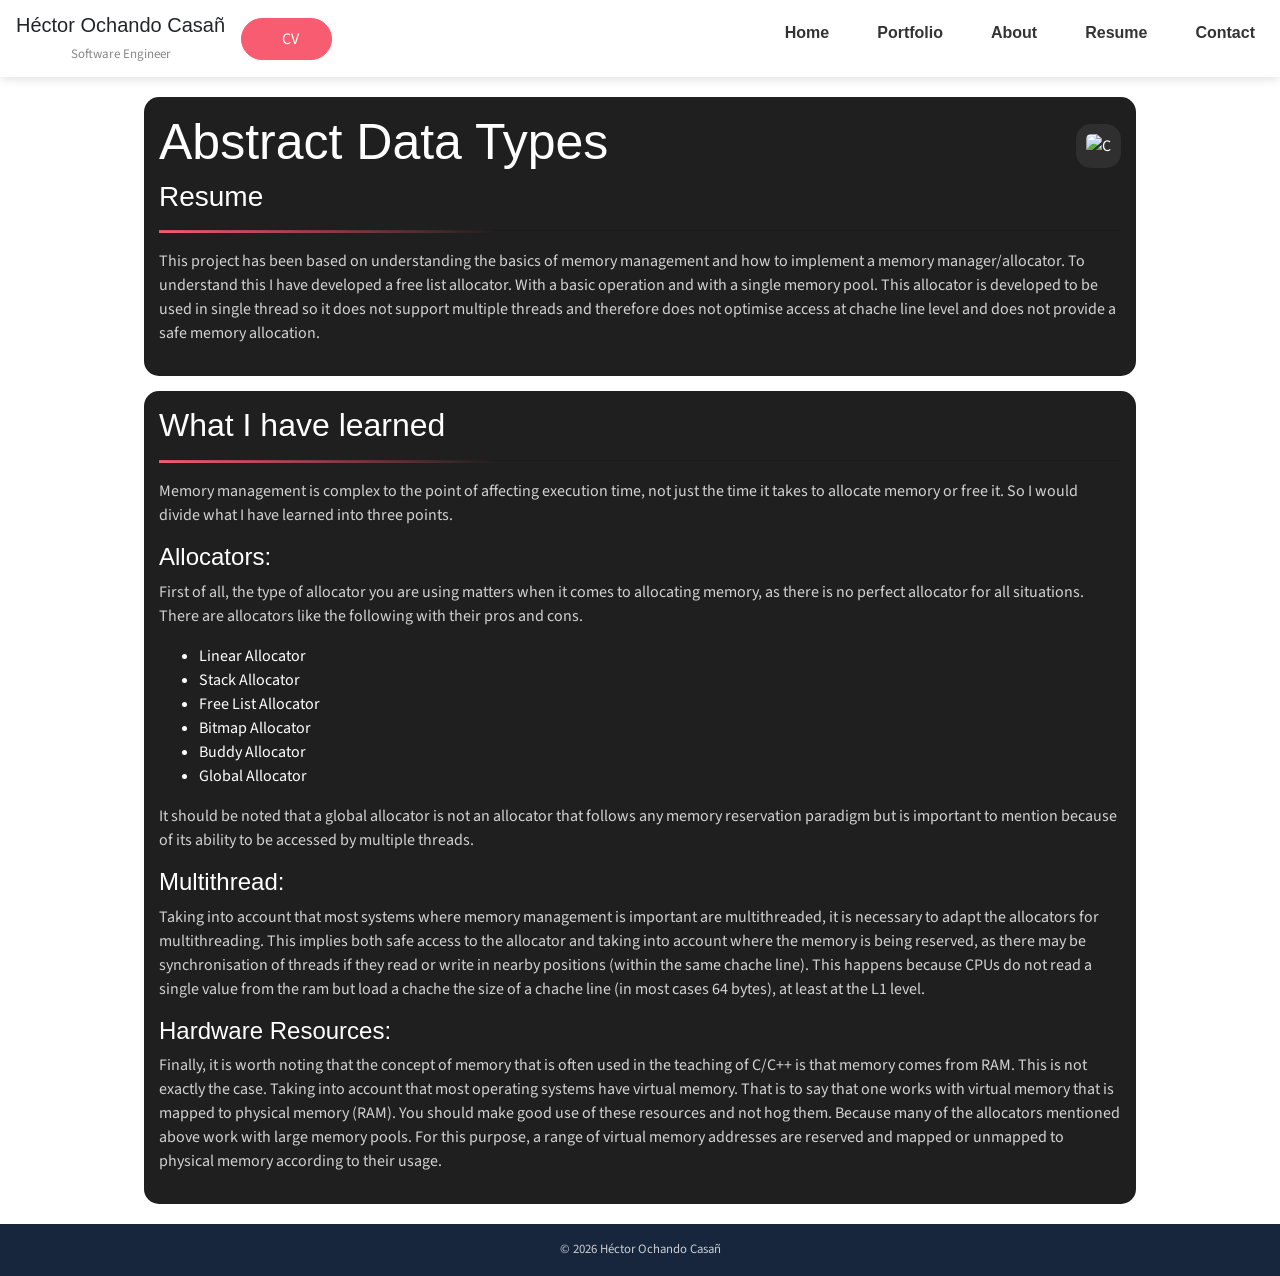
==== portfolio/adts.html @ 99aa2c98 "Add multy agent system" ====
<!DOCTYPE html>
<html lang="en">

<head>
    <meta charset="utf-8">
    <meta name="viewport" content="width=device-width, initial-scale=1, shrink-to-fit=no">
    <meta name="description" content="Start your development with JohnDoe landing page.">
    <meta name="author" content="Devcrud">
    <title>Héctor Ochando Landing page</title>
    <!-- font icons -->
    <link rel="stylesheet" href="../assets/vendors/themify-icons/css/themify-icons.css">
    <!-- Bootstrap + JohnDoe main styles -->
    <link rel="stylesheet" href="../assets/css/styles.css">
</head>

<body data-spy="scroll" data-target=".navbar" data-offset="40" id="home">
    <nav class="navbar sticky-top affix navbar-expand-lg navbar-light bg-white" data-spy="affix" data-offset-top="510">
        <div class="navbar_container">
            <button class="navbar-toggler ml-auto" type="button" data-toggle="collapse"
                data-target="#navbarSupportedContent" aria-controls="navbarSupportedContent" aria-expanded="false"
                aria-label="Toggle navigation">
                <span class="navbar-toggler-icon"></span>
            </button>
            <div class="collapse mt-sm-20 navbar-collapse" id="navbarSupportedContent">
                <div class="navbar_flex">
                    <div class="navbar_display">
                        <ul class="navbar-nav brand">
                            <img src="../assets/imgs/avatar.jpg" alt="" class="brand-img">
                            <li class="brand-txt">
                                <h5 class="brand-title">Héctor Ochando Casañ</h5>
                                <div class="brand-subtitle">Software Engineer</div>
                            </li>
                        </ul>
                        <ul class="navbar-nav ml-auto">
                            <a href="hector_ochando_CV.pdf" download
                                class="btn btn-primary btn-rounded navbar_cv_button" target="_blank"><i
                                    class="ti-download pr-2"></i>CV</a>
                            <ul class="social-icons aling-center">
                                <li class="social-item"><a class="social-link"
                                        href="https://www.linkedin.com/in/hector-ochando/" target="_blank"><i
                                            class="ti-linkedin" aria-hidden="true"></i></a></li>
                                <li class="social-item"><a class="social-link" href="https://github.com/ochandoca"
                                        target="_blank"><i class="ti-github" aria-hidden="true"></i></a></li>
                            </ul>
                        </ul>
                    </div>
                    <div class="navbar_nav_buttons">
                        <ul class="navbar-nav ml-auto">
                            <li class="nav-item"></li>
                            <a href="../index.html#home" class="nav-link">Home</a>
                            </li>
                            <li class="nav-item"></li>
                            <a href="../index.html#portfolio" class="nav-link">Portfolio</a>
                            </li>
                            <li class="nav-item">
                                <a href="../index.html#about" class="nav-link">About</a>
                            </li>
                            <li class="nav-item"></li>
                            <a href="../index.html#resume" class="nav-link">Resume</a>
                            </li>
                            <li class="nav-item last-item">
                                <a href="../index.html#contact" class="nav-link">Contact</a>
                            </li>
                        </ul>
                    </div>
                </div>

            </div>
        </div>
    </nav>
    <article class="project-container">
        <article class="project-section">
            <div class="project-section-title-container">
                <h1>Abstract Data Types</h1>
                <div class="project-section-skill-container">
                    <img src="../assets/imgs/logos/c.png" alt="C">
                </div>
            </div>
            <h3>Resume</h3>
            <hr>
            <p>
                This project has been based on understanding the basics of memory management and how to implement a
                memory
                manager/allocator. To understand this I have developed a free list allocator. With a basic operation and
                with a single
                memory pool. This allocator is developed to be used in single thread so it does not support multiple
                threads and
                therefore does not optimise access at chache line level and does not provide a safe memory allocation.
            </p>
        </article>
        <article class="project-section">
            <h2>What I have learned</h2>
            <hr>
            <p>
                Memory management is complex to the point of affecting execution time, not just the time it takes to
                allocate memory or
                free it. So I would divide what I have learned into three points.
            </p>
            <h4>Allocators:</h4>
            <p>First of all, the type of allocator you are using matters when it comes to allocating memory, as
                there is no perfect
                allocator for all situations. There are allocators like the following with their pros and cons.
            </p>
            <ul>
                <li>Linear Allocator</li>
                <li>Stack Allocator</li>
                <li>Free List Allocator</li>
                <li>Bitmap Allocator</li>
                <li>Buddy Allocator</li>
                <li>Global Allocator</li>
            </ul>
            <p>It should be noted that a global allocator is not an allocator that follows any memory
                reservation
                paradigm but is
                important to mention because of its ability to be accessed by multiple threads.</p>
            <h4>Multithread:</h4>
            <p>Taking into account that most systems where memory management is important are multithreaded, it is
                necessary to adapt
                the allocators for multithreading. This implies both safe access to the allocator and taking into
                account where the
                memory is being reserved, as there may be synchronisation of threads if they read or write in nearby
                positions (within
                the same chache line).
                This happens because CPUs do not read a single value from the ram but load a chache the size of a chache
                line (in most
                cases 64 bytes), at least at the L1 level.
            </p>
            <h4>Hardware Resources:</h4>
            <p>Finally, it is worth noting that the concept of memory that is often used in the teaching of C/C++ is
                that memory comes
                from RAM. This is not exactly the case.
                Taking into account that most operating systems have virtual memory. That is to say that one works with
                virtual memory
                that is mapped to physical memory (RAM). You should make good use of these resources and not hog them.
                Because many of
                the allocators mentioned above work with large memory pools. For this purpose, a range of virtual memory
                addresses are
                reserved and mapped or unmapped to physical memory according to their usage.</p>
        </article>
    </article>
    <footer class="footer py-3 footer_portfolio">
        <div class="container text-center">
            <p class="small mb-0 text-light">
                &copy;
                <script>document.write(new Date().getFullYear())</script> Héctor Ochando Casañ</span></a>
            </p>
        </div>
    </footer>

    <!-- core  -->
    <script src="../assets/vendors/jquery/jquery-3.4.1.js"></script>
    <script src="../assets/vendors/bootstrap/bootstrap.bundle.js"></script>

    <!-- bootstrap 3 affix -->
    <!-- <script src="../assets/vendors/bootstrap/bootstrap.affix.js"></script> -->

    <!-- Isotope  -->
    <!-- <script src="assets/vendors/isotope/isotope.pkgd.js"></script>     -->

    <!-- App js -->
    <!-- <script src="../assets/js/app.js"></script> -->

</body>

</html>
---- assets/css/styles.css ----
@charset "UTF-8";
/*!
=========================================================
* JohnDoe Landing page
=========================================================

* Copyright: 2019 DevCRUD (https://devcrud.com)
* Licensed: (https://devcrud.com/licenses)
* Coded by www.devcrud.com

=========================================================

* The above copyright notice and this permission notice shall be included in all copies or substantial portions of the Software.
*/
@import url("https://fonts.googleapis.com/css?family=Source+Sans+Pro:200,200i,300,300i,400,400i,600,600i,700,700i,900,900i&display=swap");

:root {
  --blue: #79A9F5;
  --indigo: #C45F90;
  --purple: #A16AE8;
  --pink: #FC8BC0;
  --red: #F85C70;
  --orange: #FF8882;
  --yellow: #FAD02C;
  --green: #A3C14A;
  --teal: #20c997;
  --cyan: #47D8E0;
  --white: #fff;
  --gray: #6c757d;
  --gray-dark: #343a40;
  --primary: #F85C70;
  --secondary: #6c757d;
  --success: #A3C14A;
  --info: #47D8E0;
  --warning: #FF8882;
  --danger: #F85C70;
  --light: #f8f9fa;
  --dark: #343a40;
  --breakpoint-xs: 0;
  --breakpoint-sm: 576px;
  --breakpoint-md: 768px;
  --breakpoint-lg: 992px;
  --breakpoint-xl: 1200px;
  --font-family-sans-serif: "Source Sans Pro", sans-serif;
  --font-family-monospace: SFMono-Regular, Menlo, Monaco, Consolas, "Liberation Mono", "Courier New", monospace;
}

*,
*::before,
*::after {
  box-sizing: border-box;
}

html {
  font-family: sans-serif;
  line-height: 1.15;
  -webkit-text-size-adjust: 100%;
  -webkit-tap-highlight-color: rgba(0, 0, 0, 0);
  scroll-behavior: smooth;
}

article,
aside,
figcaption,
figure,
footer,
header,
hgroup,
main,
nav,
section {
  display: block;
}

body {
  margin: 0;
  font-family: "Source Sans Pro", sans-serif;
  font-size: 1rem;
  font-weight: 400;
  line-height: 1.5;
  color: #212529;
  text-align: left;
  background-color: #fff;
}

[tabindex="-1"]:focus {
  outline: 0 !important;
}

hr {
  box-sizing: content-box;
  height: 0;
  overflow: visible;
}

h1,
h2,
h3,
h4,
h5,
h6 {
  margin-top: 0;
  margin-bottom: 0.5rem;
}

p {
  margin-top: 0;
  margin-bottom: 1rem;
}

abbr[title],
abbr[data-original-title] {
  text-decoration: underline;
  -webkit-text-decoration: underline dotted;
  text-decoration: underline dotted;
  cursor: help;
  border-bottom: 0;
  -webkit-text-decoration-skip-ink: none;
  text-decoration-skip-ink: none;
}

address {
  margin-bottom: 1rem;
  font-style: normal;
  line-height: inherit;
}

ol,
ul,
dl {
  margin-top: 0;
  margin-bottom: 1rem;
}

ol ol,
ul ul,
ol ul,
ul ol {
  margin-bottom: 0;
}

dt {
  font-weight: 700;
}

dd {
  margin-bottom: .5rem;
  margin-left: 0;
}

blockquote {
  margin: 0 0 1rem;
}

b,
strong {
  font-weight: bolder;
}

small {
  font-size: 80%;
}

sub,
sup {
  position: relative;
  font-size: 75%;
  line-height: 0;
  vertical-align: baseline;
}

sub {
  bottom: -.25em;
}

sup {
  top: -.5em;
}

a {
  color: #F85C70;
  text-decoration: none;
  background-color: transparent;
}

a:hover {
  color: #f51330;
  text-decoration: none;
}

a:not([href]):not([tabindex]) {
  color: inherit;
  text-decoration: none;
}

a:not([href]):not([tabindex]):hover,
a:not([href]):not([tabindex]):focus {
  color: inherit;
  text-decoration: none;
}

a:not([href]):not([tabindex]):focus {
  outline: 0;
}

pre,
code,
kbd,
samp {
  font-family: SFMono-Regular, Menlo, Monaco, Consolas, "Liberation Mono", "Courier New", monospace;
  font-size: 1em;
}

pre {
  margin-top: 0;
  margin-bottom: 1rem;
  overflow: auto;
}

figure {
  margin: 0 0 1rem;
}

img {
  vertical-align: middle;
  border-style: none;
}

svg {
  overflow: hidden;
  vertical-align: middle;
}

table {
  border-collapse: collapse;
}

caption {
  padding-top: 0.75rem;
  padding-bottom: 0.75rem;
  color: #6c757d;
  text-align: left;
  caption-side: bottom;
}

th {
  text-align: inherit;
}

label {
  display: inline-block;
  margin-bottom: 0.5rem;
}

button {
  border-radius: 0;
}

button:focus {
  outline: 1px dotted;
  outline: 5px auto -webkit-focus-ring-color;
}

input,
button,
select,
optgroup,
textarea {
  margin: 0;
  font-family: inherit;
  font-size: inherit;
  line-height: inherit;
}

button,
input {
  overflow: visible;
}

button,
select {
  text-transform: none;
}

select {
  word-wrap: normal;
}

button,
[type="button"],
[type="reset"],
[type="submit"] {
  -webkit-appearance: button;
  appearance: button;
}

button:not(:disabled),
[type="button"]:not(:disabled),
[type="reset"]:not(:disabled),
[type="submit"]:not(:disabled) {
  cursor: pointer;
}

button::-moz-focus-inner,
[type="button"]::-moz-focus-inner,
[type="reset"]::-moz-focus-inner,
[type="submit"]::-moz-focus-inner {
  padding: 0;
  border-style: none;
}

input[type="radio"],
input[type="checkbox"] {
  box-sizing: border-box;
  padding: 0;
}

input[type="date"],
input[type="time"],
input[type="datetime-local"],
input[type="month"] {
  -webkit-appearance: listbox;
  appearance: listbox;
}

textarea {
  overflow: auto;
  resize: vertical;
}

fieldset {
  min-width: 0;
  padding: 0;
  margin: 0;
  border: 0;
}

legend {
  display: block;
  width: 100%;
  max-width: 100%;
  padding: 0;
  margin-bottom: .5rem;
  font-size: 1.5rem;
  line-height: inherit;
  color: inherit;
  white-space: normal;
}

progress {
  vertical-align: baseline;
}

[type="number"]::-webkit-inner-spin-button,
[type="number"]::-webkit-outer-spin-button {
  height: auto;
}

[type="search"] {
  outline-offset: -2px;
  -webkit-appearance: none;
  appearance: none;
}

[type="search"]::-webkit-search-decoration {
  -webkit-appearance: none;
}

::-webkit-file-upload-button {
  font: inherit;
  -webkit-appearance: button;
}

output {
  display: inline-block;
}

summary {
  display: list-item;
  cursor: pointer;
}

template {
  display: none;
}

[hidden] {
  display: none !important;
}

h1,
h2,
h3,
h4,
h5,
h6,
.h1,
.h2,
.h3,
.h4,
.h5,
.h6 {
  margin-bottom: 0.5rem;
  font-family: "Dosis", sans-serif;
  font-weight: 500;
  line-height: 1.2;
}

h1,
.h1 {
  font-size: 2.5rem;
}

h2,
.h2 {
  font-size: 2rem;
}

h3,
.h3 {
  font-size: 1.75rem;
}

h4,
.h4 {
  font-size: 1.5rem;
}

h5,
.h5 {
  font-size: 1.25rem;
}

h6,
.h6 {
  font-size: 1rem;
}

.lead {
  font-size: 1.25rem;
  font-weight: 300;
}

.display-1 {
  font-size: 6rem;
  font-weight: 300;
  line-height: 1.2;
}

.display-2 {
  font-size: 5.5rem;
  font-weight: 300;
  line-height: 1.2;
}

.display-3 {
  font-size: 4.5rem;
  font-weight: 300;
  line-height: 1.2;
}

.display-4 {
  font-size: 3.5rem;
  font-weight: 300;
  line-height: 1.2;
}

hr {
  margin-top: 1rem;
  margin-bottom: 1rem;
  border: 0;
  border-top: 1px solid rgba(0, 0, 0, 0.1);
}

small,
.small {
  font-size: 80%;
  font-weight: 400;
}

mark,
.mark {
  padding: 0.2em;
  background-color: #fcf8e3;
}

.list-unstyled {
  padding-left: 0;
  list-style: none;
}

.list-inline {
  padding-left: 0;
  list-style: none;
}

.list-inline-item {
  display: inline-block;
}

.list-inline-item:not(:last-child) {
  margin-right: 0.5rem;
}

.initialism {
  font-size: 90%;
  text-transform: uppercase;
}

.blockquote {
  margin-bottom: 1rem;
  font-size: 1.25rem;
}

.blockquote-footer {
  display: block;
  font-size: 80%;
  color: #6c757d;
}

.blockquote-footer::before {
  content: "\2014\00A0";
}

.img-fluid {
  max-width: 100%;
  height: auto;
}

.img-thumbnail {
  padding: 0.25rem;
  background-color: #fff;
  border: 1px solid #dee2e6;
  border-radius: 0.25rem;
  max-width: 100%;
  height: auto;
}

.figure {
  display: inline-block;
}

.figure-img {
  margin-bottom: 0.5rem;
  line-height: 1;
}

.figure-caption {
  font-size: 90%;
  color: #6c757d;
}

code {
  font-size: 87.5%;
  color: #FC8BC0;
  word-break: break-word;
}

a>code {
  color: inherit;
}

kbd {
  padding: 0.2rem 0.4rem;
  font-size: 87.5%;
  color: #fff;
  background-color: #212529;
  border-radius: 0.2rem;
}

kbd kbd {
  padding: 0;
  font-size: 100%;
  font-weight: 700;
}

pre {
  display: block;
  font-size: 87.5%;
  color: #212529;
}

pre code {
  font-size: inherit;
  color: inherit;
  word-break: normal;
}

.pre-scrollable {
  max-height: 340px;
  overflow-y: scroll;
}

.container {
  width: 100%;
  padding-right: 15px;
  padding-left: 15px;
  margin-right: auto;
  margin-left: auto;
}

@media (min-width: 576px) {
  .container {
    max-width: 540px;
  }
}

@media (min-width: 768px) {
  .container {
    max-width: 720px;
  }
}

@media (min-width: 992px) {
  .container {
    max-width: 960px;
  }
}

@media (min-width: 1200px) {
  .container {
    max-width: 1140px;
  }
}

.container-fluid {
  width: 100%;
  padding-right: 15px;
  padding-left: 15px;
  margin-right: 0;
  margin-left: 0;
}

.row {
  display: -webkit-box;
  display: -webkit-flex;
  display: -ms-flexbox;
  display: flex;
  -webkit-flex-wrap: wrap;
  -ms-flex-wrap: wrap;
  flex-wrap: wrap;
  margin-right: -15px;
  margin-left: -15px;
}

.no-gutters {
  margin-right: 0;
  margin-left: 0;
}

.no-gutters>.col,
.no-gutters>[class*="col-"] {
  padding-right: 0;
  padding-left: 0;
}

.col-1,
.col-2,
.col-3,
.col-4,
.col-5,
.col-6,
.col-7,
.col-8,
.col-9,
.col-10,
.col-11,
.col-12,
.col,
.col-auto,
.col-sm-1,
.col-sm-2,
.col-sm-3,
.col-sm-4,
.col-sm-5,
.col-sm-6,
.col-sm-7,
.col-sm-8,
.col-sm-9,
.col-sm-10,
.col-sm-11,
.col-sm-12,
.col-sm,
.col-sm-auto,
.col-md-1,
.col-md-2,
.col-md-3,
.col-md-4,
.col-md-5,
.col-md-6,
.col-md-7,
.col-md-8,
.col-md-9,
.col-md-10,
.col-md-11,
.col-md-12,
.col-md,
.col-md-auto,
.col-lg-1,
.col-lg-2,
.col-lg-3,
.col-lg-4,
.col-lg-5,
.col-lg-6,
.col-lg-7,
.col-lg-8,
.col-lg-9,
.col-lg-10,
.col-lg-11,
.col-lg-12,
.col-lg,
.col-lg-auto,
.col-xl-1,
.col-xl-2,
.col-xl-3,
.col-xl-4,
.col-xl-5,
.col-xl-6,
.col-xl-7,
.col-xl-8,
.col-xl-9,
.col-xl-10,
.col-xl-11,
.col-xl-12,
.col-xl,
.col-xl-auto {
  position: relative;
  width: 100%;
  padding-right: 15px;
  padding-left: 15px;
}

.col {
  -webkit-flex-basis: 0;
  -ms-flex-preferred-size: 0;
  flex-basis: 0;
  -webkit-box-flex: 1;
  -webkit-flex-grow: 1;
  -ms-flex-positive: 1;
  flex-grow: 1;
  max-width: 100%;
}

.col-auto {
  -webkit-box-flex: 0;
  -webkit-flex: 0 0 auto;
  -ms-flex: 0 0 auto;
  flex: 0 0 auto;
  width: auto;
  max-width: 100%;
}

.col-1 {
  -webkit-box-flex: 0;
  -webkit-flex: 0 0 8.33333%;
  -ms-flex: 0 0 8.33333%;
  flex: 0 0 8.33333%;
  max-width: 8.33333%;
}

.col-2 {
  -webkit-box-flex: 0;
  -webkit-flex: 0 0 16.66667%;
  -ms-flex: 0 0 16.66667%;
  flex: 0 0 16.66667%;
  max-width: 16.66667%;
}

.col-3 {
  -webkit-box-flex: 0;
  -webkit-flex: 0 0 25%;
  -ms-flex: 0 0 25%;
  flex: 0 0 25%;
  max-width: 25%;
}

.col-4 {
  -webkit-box-flex: 0;
  -webkit-flex: 0 0 33.33333%;
  -ms-flex: 0 0 33.33333%;
  flex: 0 0 33.33333%;
  max-width: 33.33333%;
}

.col-5 {
  -webkit-box-flex: 0;
  -webkit-flex: 0 0 41.66667%;
  -ms-flex: 0 0 41.66667%;
  flex: 0 0 41.66667%;
  max-width: 41.66667%;
}

.col-6 {
  -webkit-box-flex: 0;
  -webkit-flex: 0 0 50%;
  -ms-flex: 0 0 50%;
  flex: 0 0 50%;
  max-width: 50%;
}

.col-7 {
  -webkit-box-flex: 0;
  -webkit-flex: 0 0 58.33333%;
  -ms-flex: 0 0 58.33333%;
  flex: 0 0 58.33333%;
  max-width: 58.33333%;
}

.col-8 {
  -webkit-box-flex: 0;
  -webkit-flex: 0 0 66.66667%;
  -ms-flex: 0 0 66.66667%;
  flex: 0 0 66.66667%;
  max-width: 66.66667%;
}

.col-9 {
  -webkit-box-flex: 0;
  -webkit-flex: 0 0 75%;
  -ms-flex: 0 0 75%;
  flex: 0 0 75%;
  max-width: 75%;
}

.col-10 {
  -webkit-box-flex: 0;
  -webkit-flex: 0 0 83.33333%;
  -ms-flex: 0 0 83.33333%;
  flex: 0 0 83.33333%;
  max-width: 83.33333%;
}

.col-11 {
  -webkit-box-flex: 0;
  -webkit-flex: 0 0 91.66667%;
  -ms-flex: 0 0 91.66667%;
  flex: 0 0 91.66667%;
  max-width: 91.66667%;
}

.col-12 {
  -webkit-box-flex: 0;
  -webkit-flex: 0 0 100%;
  -ms-flex: 0 0 100%;
  flex: 0 0 100%;
  max-width: 100%;
}

.order-first {
  -webkit-box-ordinal-group: 0;
  -webkit-order: -1;
  -ms-flex-order: -1;
  order: -1;
}

.order-last {
  -webkit-box-ordinal-group: 14;
  -webkit-order: 13;
  -ms-flex-order: 13;
  order: 13;
}

.order-0 {
  -webkit-box-ordinal-group: 1;
  -webkit-order: 0;
  -ms-flex-order: 0;
  order: 0;
}

.order-1 {
  -webkit-box-ordinal-group: 2;
  -webkit-order: 1;
  -ms-flex-order: 1;
  order: 1;
}

.order-2 {
  -webkit-box-ordinal-group: 3;
  -webkit-order: 2;
  -ms-flex-order: 2;
  order: 2;
}

.order-3 {
  -webkit-box-ordinal-group: 4;
  -webkit-order: 3;
  -ms-flex-order: 3;
  order: 3;
}

.order-4 {
  -webkit-box-ordinal-group: 5;
  -webkit-order: 4;
  -ms-flex-order: 4;
  order: 4;
}

.order-5 {
  -webkit-box-ordinal-group: 6;
  -webkit-order: 5;
  -ms-flex-order: 5;
  order: 5;
}

.order-6 {
  -webkit-box-ordinal-group: 7;
  -webkit-order: 6;
  -ms-flex-order: 6;
  order: 6;
}

.order-7 {
  -webkit-box-ordinal-group: 8;
  -webkit-order: 7;
  -ms-flex-order: 7;
  order: 7;
}

.order-8 {
  -webkit-box-ordinal-group: 9;
  -webkit-order: 8;
  -ms-flex-order: 8;
  order: 8;
}

.order-9 {
  -webkit-box-ordinal-group: 10;
  -webkit-order: 9;
  -ms-flex-order: 9;
  order: 9;
}

.order-10 {
  -webkit-box-ordinal-group: 11;
  -webkit-order: 10;
  -ms-flex-order: 10;
  order: 10;
}

.order-11 {
  -webkit-box-ordinal-group: 12;
  -webkit-order: 11;
  -ms-flex-order: 11;
  order: 11;
}

.order-12 {
  -webkit-box-ordinal-group: 13;
  -webkit-order: 12;
  -ms-flex-order: 12;
  order: 12;
}

.offset-1 {
  margin-left: 8.33333%;
}

.offset-2 {
  margin-left: 16.66667%;
}

.offset-3 {
  margin-left: 25%;
}

.offset-4 {
  margin-left: 33.33333%;
}

.offset-5 {
  margin-left: 41.66667%;
}

.offset-6 {
  margin-left: 50%;
}

.offset-7 {
  margin-left: 58.33333%;
}

.offset-8 {
  margin-left: 66.66667%;
}

.offset-9 {
  margin-left: 75%;
}

.offset-10 {
  margin-left: 83.33333%;
}

.offset-11 {
  margin-left: 91.66667%;
}

@media (min-width: 576px) {
  .col-sm {
    -webkit-flex-basis: 0;
    -ms-flex-preferred-size: 0;
    flex-basis: 0;
    -webkit-box-flex: 1;
    -webkit-flex-grow: 1;
    -ms-flex-positive: 1;
    flex-grow: 1;
    max-width: 100%;
  }

  .col-sm-auto {
    -webkit-box-flex: 0;
    -webkit-flex: 0 0 auto;
    -ms-flex: 0 0 auto;
    flex: 0 0 auto;
    width: auto;
    max-width: 100%;
  }

  .col-sm-1 {
    -webkit-box-flex: 0;
    -webkit-flex: 0 0 8.33333%;
    -ms-flex: 0 0 8.33333%;
    flex: 0 0 8.33333%;
    max-width: 8.33333%;
  }

  .col-sm-2 {
    -webkit-box-flex: 0;
    -webkit-flex: 0 0 16.66667%;
    -ms-flex: 0 0 16.66667%;
    flex: 0 0 16.66667%;
    max-width: 16.66667%;
  }

  .col-sm-3 {
    -webkit-box-flex: 0;
    -webkit-flex: 0 0 25%;
    -ms-flex: 0 0 25%;
    flex: 0 0 25%;
    max-width: 25%;
  }

  .col-sm-4 {
    -webkit-box-flex: 0;
    -webkit-flex: 0 0 33.33333%;
    -ms-flex: 0 0 33.33333%;
    flex: 0 0 33.33333%;
    max-width: 33.33333%;
  }

  .col-sm-5 {
    -webkit-box-flex: 0;
    -webkit-flex: 0 0 41.66667%;
    -ms-flex: 0 0 41.66667%;
    flex: 0 0 41.66667%;
    max-width: 41.66667%;
  }

  .col-sm-6 {
    -webkit-box-flex: 0;
    -webkit-flex: 0 0 50%;
    -ms-flex: 0 0 50%;
    flex: 0 0 50%;
    max-width: 50%;
  }

  .col-sm-7 {
    -webkit-box-flex: 0;
    -webkit-flex: 0 0 58.33333%;
    -ms-flex: 0 0 58.33333%;
    flex: 0 0 58.33333%;
    max-width: 58.33333%;
  }

  .col-sm-8 {
    -webkit-box-flex: 0;
    -webkit-flex: 0 0 66.66667%;
    -ms-flex: 0 0 66.66667%;
    flex: 0 0 66.66667%;
    max-width: 66.66667%;
  }

  .col-sm-9 {
    -webkit-box-flex: 0;
    -webkit-flex: 0 0 75%;
    -ms-flex: 0 0 75%;
    flex: 0 0 75%;
    max-width: 75%;
  }

  .col-sm-10 {
    -webkit-box-flex: 0;
    -webkit-flex: 0 0 83.33333%;
    -ms-flex: 0 0 83.33333%;
    flex: 0 0 83.33333%;
    max-width: 83.33333%;
  }

  .col-sm-11 {
    -webkit-box-flex: 0;
    -webkit-flex: 0 0 91.66667%;
    -ms-flex: 0 0 91.66667%;
    flex: 0 0 91.66667%;
    max-width: 91.66667%;
  }

  .col-sm-12 {
    -webkit-box-flex: 0;
    -webkit-flex: 0 0 100%;
    -ms-flex: 0 0 100%;
    flex: 0 0 100%;
    max-width: 100%;
  }

  .order-sm-first {
    -webkit-box-ordinal-group: 0;
    -webkit-order: -1;
    -ms-flex-order: -1;
    order: -1;
  }

  .order-sm-last {
    -webkit-box-ordinal-group: 14;
    -webkit-order: 13;
    -ms-flex-order: 13;
    order: 13;
  }

  .order-sm-0 {
    -webkit-box-ordinal-group: 1;
    -webkit-order: 0;
    -ms-flex-order: 0;
    order: 0;
  }

  .order-sm-1 {
    -webkit-box-ordinal-group: 2;
    -webkit-order: 1;
    -ms-flex-order: 1;
    order: 1;
  }

  .order-sm-2 {
    -webkit-box-ordinal-group: 3;
    -webkit-order: 2;
    -ms-flex-order: 2;
    order: 2;
  }

  .order-sm-3 {
    -webkit-box-ordinal-group: 4;
    -webkit-order: 3;
    -ms-flex-order: 3;
    order: 3;
  }

  .order-sm-4 {
    -webkit-box-ordinal-group: 5;
    -webkit-order: 4;
    -ms-flex-order: 4;
    order: 4;
  }

  .order-sm-5 {
    -webkit-box-ordinal-group: 6;
    -webkit-order: 5;
    -ms-flex-order: 5;
    order: 5;
  }

  .order-sm-6 {
    -webkit-box-ordinal-group: 7;
    -webkit-order: 6;
    -ms-flex-order: 6;
    order: 6;
  }

  .order-sm-7 {
    -webkit-box-ordinal-group: 8;
    -webkit-order: 7;
    -ms-flex-order: 7;
    order: 7;
  }

  .order-sm-8 {
    -webkit-box-ordinal-group: 9;
    -webkit-order: 8;
    -ms-flex-order: 8;
    order: 8;
  }

  .order-sm-9 {
    -webkit-box-ordinal-group: 10;
    -webkit-order: 9;
    -ms-flex-order: 9;
    order: 9;
  }

  .order-sm-10 {
    -webkit-box-ordinal-group: 11;
    -webkit-order: 10;
    -ms-flex-order: 10;
    order: 10;
  }

  .order-sm-11 {
    -webkit-box-ordinal-group: 12;
    -webkit-order: 11;
    -ms-flex-order: 11;
    order: 11;
  }

  .order-sm-12 {
    -webkit-box-ordinal-group: 13;
    -webkit-order: 12;
    -ms-flex-order: 12;
    order: 12;
  }

  .offset-sm-0 {
    margin-left: 0;
  }

  .offset-sm-1 {
    margin-left: 8.33333%;
  }

  .offset-sm-2 {
    margin-left: 16.66667%;
  }

  .offset-sm-3 {
    margin-left: 25%;
  }

  .offset-sm-4 {
    margin-left: 33.33333%;
  }

  .offset-sm-5 {
    margin-left: 41.66667%;
  }

  .offset-sm-6 {
    margin-left: 50%;
  }

  .offset-sm-7 {
    margin-left: 58.33333%;
  }

  .offset-sm-8 {
    margin-left: 66.66667%;
  }

  .offset-sm-9 {
    margin-left: 75%;
  }

  .offset-sm-10 {
    margin-left: 83.33333%;
  }

  .offset-sm-11 {
    margin-left: 91.66667%;
  }
}

@media (min-width: 768px) {
  .col-md {
    -webkit-flex-basis: 0;
    -ms-flex-preferred-size: 0;
    flex-basis: 0;
    -webkit-box-flex: 1;
    -webkit-flex-grow: 1;
    -ms-flex-positive: 1;
    flex-grow: 1;
    max-width: 100%;
  }

  .col-md-auto {
    -webkit-box-flex: 0;
    -webkit-flex: 0 0 auto;
    -ms-flex: 0 0 auto;
    flex: 0 0 auto;
    width: auto;
    max-width: 100%;
  }

  .col-md-1 {
    -webkit-box-flex: 0;
    -webkit-flex: 0 0 8.33333%;
    -ms-flex: 0 0 8.33333%;
    flex: 0 0 8.33333%;
    max-width: 8.33333%;
  }

  .col-md-2 {
    -webkit-box-flex: 0;
    -webkit-flex: 0 0 16.66667%;
    -ms-flex: 0 0 16.66667%;
    flex: 0 0 16.66667%;
    max-width: 16.66667%;
  }

  .col-md-3 {
    -webkit-box-flex: 0;
    -webkit-flex: 0 0 25%;
    -ms-flex: 0 0 25%;
    flex: 0 0 25%;
    max-width: 25%;
  }

  .col-md-4 {
    -webkit-box-flex: 0;
    -webkit-flex: 0 0 33.33333%;
    -ms-flex: 0 0 33.33333%;
    flex: 0 0 33.33333%;
    max-width: 33.33333%;
  }

  .col-md-5 {
    -webkit-box-flex: 0;
    -webkit-flex: 0 0 41.66667%;
    -ms-flex: 0 0 41.66667%;
    flex: 0 0 41.66667%;
    max-width: 41.66667%;
  }

  .col-md-6 {
    -webkit-box-flex: 0;
    -webkit-flex: 0 0 50%;
    -ms-flex: 0 0 50%;
    flex: 0 0 50%;
    max-width: 50%;
  }

  .col-md-7 {
    -webkit-box-flex: 0;
    -webkit-flex: 0 0 58.33333%;
    -ms-flex: 0 0 58.33333%;
    flex: 0 0 58.33333%;
    max-width: 58.33333%;
  }

  .col-md-8 {
    -webkit-box-flex: 0;
    -webkit-flex: 0 0 66.66667%;
    -ms-flex: 0 0 66.66667%;
    flex: 0 0 66.66667%;
    max-width: 66.66667%;
  }

  .col-md-9 {
    -webkit-box-flex: 0;
    -webkit-flex: 0 0 75%;
    -ms-flex: 0 0 75%;
    flex: 0 0 75%;
    max-width: 75%;
  }

  .col-md-10 {
    -webkit-box-flex: 0;
    -webkit-flex: 0 0 83.33333%;
    -ms-flex: 0 0 83.33333%;
    flex: 0 0 83.33333%;
    max-width: 83.33333%;
  }

  .col-md-11 {
    -webkit-box-flex: 0;
    -webkit-flex: 0 0 91.66667%;
    -ms-flex: 0 0 91.66667%;
    flex: 0 0 91.66667%;
    max-width: 91.66667%;
  }

  .col-md-12 {
    -webkit-box-flex: 0;
    -webkit-flex: 0 0 100%;
    -ms-flex: 0 0 100%;
    flex: 0 0 100%;
    max-width: 100%;
  }

  .order-md-first {
    -webkit-box-ordinal-group: 0;
    -webkit-order: -1;
    -ms-flex-order: -1;
    order: -1;
  }

  .order-md-last {
    -webkit-box-ordinal-group: 14;
    -webkit-order: 13;
    -ms-flex-order: 13;
    order: 13;
  }

  .order-md-0 {
    -webkit-box-ordinal-group: 1;
    -webkit-order: 0;
    -ms-flex-order: 0;
    order: 0;
  }

  .order-md-1 {
    -webkit-box-ordinal-group: 2;
    -webkit-order: 1;
    -ms-flex-order: 1;
    order: 1;
  }

  .order-md-2 {
    -webkit-box-ordinal-group: 3;
    -webkit-order: 2;
    -ms-flex-order: 2;
    order: 2;
  }

  .order-md-3 {
    -webkit-box-ordinal-group: 4;
    -webkit-order: 3;
    -ms-flex-order: 3;
    order: 3;
  }

  .order-md-4 {
    -webkit-box-ordinal-group: 5;
    -webkit-order: 4;
    -ms-flex-order: 4;
    order: 4;
  }

  .order-md-5 {
    -webkit-box-ordinal-group: 6;
    -webkit-order: 5;
    -ms-flex-order: 5;
    order: 5;
  }

  .order-md-6 {
    -webkit-box-ordinal-group: 7;
    -webkit-order: 6;
    -ms-flex-order: 6;
    order: 6;
  }

  .order-md-7 {
    -webkit-box-ordinal-group: 8;
    -webkit-order: 7;
    -ms-flex-order: 7;
    order: 7;
  }

  .order-md-8 {
    -webkit-box-ordinal-group: 9;
    -webkit-order: 8;
    -ms-flex-order: 8;
    order: 8;
  }

  .order-md-9 {
    -webkit-box-ordinal-group: 10;
    -webkit-order: 9;
    -ms-flex-order: 9;
    order: 9;
  }

  .order-md-10 {
    -webkit-box-ordinal-group: 11;
    -webkit-order: 10;
    -ms-flex-order: 10;
    order: 10;
  }

  .order-md-11 {
    -webkit-box-ordinal-group: 12;
    -webkit-order: 11;
    -ms-flex-order: 11;
    order: 11;
  }

  .order-md-12 {
    -webkit-box-ordinal-group: 13;
    -webkit-order: 12;
    -ms-flex-order: 12;
    order: 12;
  }

  .offset-md-0 {
    margin-left: 0;
  }

  .offset-md-1 {
    margin-left: 8.33333%;
  }

  .offset-md-2 {
    margin-left: 16.66667%;
  }

  .offset-md-3 {
    margin-left: 25%;
  }

  .offset-md-4 {
    margin-left: 33.33333%;
  }

  .offset-md-5 {
    margin-left: 41.66667%;
  }

  .offset-md-6 {
    margin-left: 50%;
  }

  .offset-md-7 {
    margin-left: 58.33333%;
  }

  .offset-md-8 {
    margin-left: 66.66667%;
  }

  .offset-md-9 {
    margin-left: 75%;
  }

  .offset-md-10 {
    margin-left: 83.33333%;
  }

  .offset-md-11 {
    margin-left: 91.66667%;
  }
}

@media (min-width: 992px) {
  .col-lg {
    -webkit-flex-basis: 0;
    -ms-flex-preferred-size: 0;
    flex-basis: 0;
    -webkit-box-flex: 1;
    -webkit-flex-grow: 1;
    -ms-flex-positive: 1;
    flex-grow: 1;
    max-width: 100%;
  }

  .col-lg-auto {
    -webkit-box-flex: 0;
    -webkit-flex: 0 0 auto;
    -ms-flex: 0 0 auto;
    flex: 0 0 auto;
    width: auto;
    max-width: 100%;
  }

  .col-lg-1 {
    -webkit-box-flex: 0;
    -webkit-flex: 0 0 8.33333%;
    -ms-flex: 0 0 8.33333%;
    flex: 0 0 8.33333%;
    max-width: 8.33333%;
  }

  .col-lg-2 {
    -webkit-box-flex: 0;
    -webkit-flex: 0 0 16.66667%;
    -ms-flex: 0 0 16.66667%;
    flex: 0 0 16.66667%;
    max-width: 16.66667%;
  }

  .col-lg-3 {
    -webkit-box-flex: 0;
    -webkit-flex: 0 0 25%;
    -ms-flex: 0 0 25%;
    flex: 0 0 25%;
    max-width: 25%;
  }

  .col-lg-4 {
    -webkit-box-flex: 0;
    -webkit-flex: 0 0 33.33333%;
    -ms-flex: 0 0 33.33333%;
    flex: 0 0 33.33333%;
    max-width: 33.33333%;
  }

  .col-lg-5 {
    -webkit-box-flex: 0;
    -webkit-flex: 0 0 41.66667%;
    -ms-flex: 0 0 41.66667%;
    flex: 0 0 41.66667%;
    max-width: 41.66667%;
  }

  .col-lg-6 {
    -webkit-box-flex: 0;
    -webkit-flex: 0 0 50%;
    -ms-flex: 0 0 50%;
    flex: 0 0 50%;
    max-width: 50%;
  }

  .col-lg-7 {
    -webkit-box-flex: 0;
    -webkit-flex: 0 0 58.33333%;
    -ms-flex: 0 0 58.33333%;
    flex: 0 0 58.33333%;
    max-width: 58.33333%;
  }

  .col-lg-8 {
    -webkit-box-flex: 0;
    -webkit-flex: 0 0 66.66667%;
    -ms-flex: 0 0 66.66667%;
    flex: 0 0 66.66667%;
    max-width: 66.66667%;
  }

  .col-lg-9 {
    -webkit-box-flex: 0;
    -webkit-flex: 0 0 75%;
    -ms-flex: 0 0 75%;
    flex: 0 0 75%;
    max-width: 75%;
  }

  .col-lg-10 {
    -webkit-box-flex: 0;
    -webkit-flex: 0 0 83.33333%;
    -ms-flex: 0 0 83.33333%;
    flex: 0 0 83.33333%;
    max-width: 83.33333%;
  }

  .col-lg-11 {
    -webkit-box-flex: 0;
    -webkit-flex: 0 0 91.66667%;
    -ms-flex: 0 0 91.66667%;
    flex: 0 0 91.66667%;
    max-width: 91.66667%;
  }

  .col-lg-12 {
    -webkit-box-flex: 0;
    -webkit-flex: 0 0 100%;
    -ms-flex: 0 0 100%;
    flex: 0 0 100%;
    max-width: 100%;
  }

  .order-lg-first {
    -webkit-box-ordinal-group: 0;
    -webkit-order: -1;
    -ms-flex-order: -1;
    order: -1;
  }

  .order-lg-last {
    -webkit-box-ordinal-group: 14;
    -webkit-order: 13;
    -ms-flex-order: 13;
    order: 13;
  }

  .order-lg-0 {
    -webkit-box-ordinal-group: 1;
    -webkit-order: 0;
    -ms-flex-order: 0;
    order: 0;
  }

  .order-lg-1 {
    -webkit-box-ordinal-group: 2;
    -webkit-order: 1;
    -ms-flex-order: 1;
    order: 1;
  }

  .order-lg-2 {
    -webkit-box-ordinal-group: 3;
    -webkit-order: 2;
    -ms-flex-order: 2;
    order: 2;
  }

  .order-lg-3 {
    -webkit-box-ordinal-group: 4;
    -webkit-order: 3;
    -ms-flex-order: 3;
    order: 3;
  }

  .order-lg-4 {
    -webkit-box-ordinal-group: 5;
    -webkit-order: 4;
    -ms-flex-order: 4;
    order: 4;
  }

  .order-lg-5 {
    -webkit-box-ordinal-group: 6;
    -webkit-order: 5;
    -ms-flex-order: 5;
    order: 5;
  }

  .order-lg-6 {
    -webkit-box-ordinal-group: 7;
    -webkit-order: 6;
    -ms-flex-order: 6;
    order: 6;
  }

  .order-lg-7 {
    -webkit-box-ordinal-group: 8;
    -webkit-order: 7;
    -ms-flex-order: 7;
    order: 7;
  }

  .order-lg-8 {
    -webkit-box-ordinal-group: 9;
    -webkit-order: 8;
    -ms-flex-order: 8;
    order: 8;
  }

  .order-lg-9 {
    -webkit-box-ordinal-group: 10;
    -webkit-order: 9;
    -ms-flex-order: 9;
    order: 9;
  }

  .order-lg-10 {
    -webkit-box-ordinal-group: 11;
    -webkit-order: 10;
    -ms-flex-order: 10;
    order: 10;
  }

  .order-lg-11 {
    -webkit-box-ordinal-group: 12;
    -webkit-order: 11;
    -ms-flex-order: 11;
    order: 11;
  }

  .order-lg-12 {
    -webkit-box-ordinal-group: 13;
    -webkit-order: 12;
    -ms-flex-order: 12;
    order: 12;
  }

  .offset-lg-0 {
    margin-left: 0;
  }

  .offset-lg-1 {
    margin-left: 8.33333%;
  }

  .offset-lg-2 {
    margin-left: 16.66667%;
  }

  .offset-lg-3 {
    margin-left: 25%;
  }

  .offset-lg-4 {
    margin-left: 33.33333%;
  }

  .offset-lg-5 {
    margin-left: 41.66667%;
  }

  .offset-lg-6 {
    margin-left: 50%;
  }

  .offset-lg-7 {
    margin-left: 58.33333%;
  }

  .offset-lg-8 {
    margin-left: 66.66667%;
  }

  .offset-lg-9 {
    margin-left: 75%;
  }

  .offset-lg-10 {
    margin-left: 83.33333%;
  }

  .offset-lg-11 {
    margin-left: 91.66667%;
  }
}

@media (min-width: 1200px) {
  .col-xl {
    -webkit-flex-basis: 0;
    -ms-flex-preferred-size: 0;
    flex-basis: 0;
    -webkit-box-flex: 1;
    -webkit-flex-grow: 1;
    -ms-flex-positive: 1;
    flex-grow: 1;
    max-width: 100%;
  }

  .col-xl-auto {
    -webkit-box-flex: 0;
    -webkit-flex: 0 0 auto;
    -ms-flex: 0 0 auto;
    flex: 0 0 auto;
    width: auto;
    max-width: 100%;
  }

  .col-xl-1 {
    -webkit-box-flex: 0;
    -webkit-flex: 0 0 8.33333%;
    -ms-flex: 0 0 8.33333%;
    flex: 0 0 8.33333%;
    max-width: 8.33333%;
  }

  .col-xl-2 {
    -webkit-box-flex: 0;
    -webkit-flex: 0 0 16.66667%;
    -ms-flex: 0 0 16.66667%;
    flex: 0 0 16.66667%;
    max-width: 16.66667%;
  }

  .col-xl-3 {
    -webkit-box-flex: 0;
    -webkit-flex: 0 0 25%;
    -ms-flex: 0 0 25%;
    flex: 0 0 25%;
    max-width: 25%;
  }

  .col-xl-4 {
    -webkit-box-flex: 0;
    -webkit-flex: 0 0 33.33333%;
    -ms-flex: 0 0 33.33333%;
    flex: 0 0 33.33333%;
    max-width: 33.33333%;
  }

  .col-xl-5 {
    -webkit-box-flex: 0;
    -webkit-flex: 0 0 41.66667%;
    -ms-flex: 0 0 41.66667%;
    flex: 0 0 41.66667%;
    max-width: 41.66667%;
  }

  .col-xl-6 {
    -webkit-box-flex: 0;
    -webkit-flex: 0 0 50%;
    -ms-flex: 0 0 50%;
    flex: 0 0 50%;
    max-width: 50%;
  }

  .col-xl-7 {
    -webkit-box-flex: 0;
    -webkit-flex: 0 0 58.33333%;
    -ms-flex: 0 0 58.33333%;
    flex: 0 0 58.33333%;
    max-width: 58.33333%;
  }

  .col-xl-8 {
    -webkit-box-flex: 0;
    -webkit-flex: 0 0 66.66667%;
    -ms-flex: 0 0 66.66667%;
    flex: 0 0 66.66667%;
    max-width: 66.66667%;
  }

  .col-xl-9 {
    -webkit-box-flex: 0;
    -webkit-flex: 0 0 75%;
    -ms-flex: 0 0 75%;
    flex: 0 0 75%;
    max-width: 75%;
  }

  .col-xl-10 {
    -webkit-box-flex: 0;
    -webkit-flex: 0 0 83.33333%;
    -ms-flex: 0 0 83.33333%;
    flex: 0 0 83.33333%;
    max-width: 83.33333%;
  }

  .col-xl-11 {
    -webkit-box-flex: 0;
    -webkit-flex: 0 0 91.66667%;
    -ms-flex: 0 0 91.66667%;
    flex: 0 0 91.66667%;
    max-width: 91.66667%;
  }

  .col-xl-12 {
    -webkit-box-flex: 0;
    -webkit-flex: 0 0 100%;
    -ms-flex: 0 0 100%;
    flex: 0 0 100%;
    max-width: 100%;
  }

  .order-xl-first {
    -webkit-box-ordinal-group: 0;
    -webkit-order: -1;
    -ms-flex-order: -1;
    order: -1;
  }

  .order-xl-last {
    -webkit-box-ordinal-group: 14;
    -webkit-order: 13;
    -ms-flex-order: 13;
    order: 13;
  }

  .order-xl-0 {
    -webkit-box-ordinal-group: 1;
    -webkit-order: 0;
    -ms-flex-order: 0;
    order: 0;
  }

  .order-xl-1 {
    -webkit-box-ordinal-group: 2;
    -webkit-order: 1;
    -ms-flex-order: 1;
    order: 1;
  }

  .order-xl-2 {
    -webkit-box-ordinal-group: 3;
    -webkit-order: 2;
    -ms-flex-order: 2;
    order: 2;
  }

  .order-xl-3 {
    -webkit-box-ordinal-group: 4;
    -webkit-order: 3;
    -ms-flex-order: 3;
    order: 3;
  }

  .order-xl-4 {
    -webkit-box-ordinal-group: 5;
    -webkit-order: 4;
    -ms-flex-order: 4;
    order: 4;
  }

  .order-xl-5 {
    -webkit-box-ordinal-group: 6;
    -webkit-order: 5;
    -ms-flex-order: 5;
    order: 5;
  }

  .order-xl-6 {
    -webkit-box-ordinal-group: 7;
    -webkit-order: 6;
    -ms-flex-order: 6;
    order: 6;
  }

  .order-xl-7 {
    -webkit-box-ordinal-group: 8;
    -webkit-order: 7;
    -ms-flex-order: 7;
    order: 7;
  }

  .order-xl-8 {
    -webkit-box-ordinal-group: 9;
    -webkit-order: 8;
    -ms-flex-order: 8;
    order: 8;
  }

  .order-xl-9 {
    -webkit-box-ordinal-group: 10;
    -webkit-order: 9;
    -ms-flex-order: 9;
    order: 9;
  }

  .order-xl-10 {
    -webkit-box-ordinal-group: 11;
    -webkit-order: 10;
    -ms-flex-order: 10;
    order: 10;
  }

  .order-xl-11 {
    -webkit-box-ordinal-group: 12;
    -webkit-order: 11;
    -ms-flex-order: 11;
    order: 11;
  }

  .order-xl-12 {
    -webkit-box-ordinal-group: 13;
    -webkit-order: 12;
    -ms-flex-order: 12;
    order: 12;
  }

  .offset-xl-0 {
    margin-left: 0;
  }

  .offset-xl-1 {
    margin-left: 8.33333%;
  }

  .offset-xl-2 {
    margin-left: 16.66667%;
  }

  .offset-xl-3 {
    margin-left: 25%;
  }

  .offset-xl-4 {
    margin-left: 33.33333%;
  }

  .offset-xl-5 {
    margin-left: 41.66667%;
  }

  .offset-xl-6 {
    margin-left: 50%;
  }

  .offset-xl-7 {
    margin-left: 58.33333%;
  }

  .offset-xl-8 {
    margin-left: 66.66667%;
  }

  .offset-xl-9 {
    margin-left: 75%;
  }

  .offset-xl-10 {
    margin-left: 83.33333%;
  }

  .offset-xl-11 {
    margin-left: 91.66667%;
  }
}

.table {
  width: 100%;
  margin-bottom: 1rem;
  color: #212529;
}

.table th,
.table td {
  padding: 0.75rem;
  vertical-align: top;
  border-top: 1px solid #dee2e6;
}

.table thead th {
  vertical-align: bottom;
  border-bottom: 2px solid #dee2e6;
}

.table tbody+tbody {
  border-top: 2px solid #dee2e6;
}

.table-sm th,
.table-sm td {
  padding: 0.3rem;
}

.table-bordered {
  border: 1px solid #dee2e6;
}

.table-bordered th,
.table-bordered td {
  border: 1px solid #dee2e6;
}

.table-bordered thead th,
.table-bordered thead td {
  border-bottom-width: 2px;
}

.table-borderless th,
.table-borderless td,
.table-borderless thead th,
.table-borderless tbody+tbody {
  border: 0;
}

.table-striped tbody tr:nth-of-type(odd) {
  background-color: rgba(0, 0, 0, 0.05);
}

.table-hover tbody tr:hover {
  color: #212529;
  background-color: rgba(0, 0, 0, 0.075);
}

.table-primary,
.table-primary>th,
.table-primary>td {
  background-color: #fdd1d7;
}

.table-primary th,
.table-primary td,
.table-primary thead th,
.table-primary tbody+tbody {
  border-color: #fbaab5;
}

.table-hover .table-primary:hover {
  background-color: #fcb9c2;
}

.table-hover .table-primary:hover>td,
.table-hover .table-primary:hover>th {
  background-color: #fcb9c2;
}

.table-secondary,
.table-secondary>th,
.table-secondary>td {
  background-color: #d6d8db;
}

.table-secondary th,
.table-secondary td,
.table-secondary thead th,
.table-secondary tbody+tbody {
  border-color: #b3b7bb;
}

.table-hover .table-secondary:hover {
  background-color: #c8cbcf;
}

.table-hover .table-secondary:hover>td,
.table-hover .table-secondary:hover>th {
  background-color: #c8cbcf;
}

.table-success,
.table-success>th,
.table-success>td {
  background-color: #e5eecc;
}

.table-success th,
.table-success td,
.table-success thead th,
.table-success tbody+tbody {
  border-color: #cfdfa1;
}

.table-hover .table-success:hover {
  background-color: #dbe8b9;
}

.table-hover .table-success:hover>td,
.table-hover .table-success:hover>th {
  background-color: #dbe8b9;
}

.table-info,
.table-info>th,
.table-info>td {
  background-color: #cbf4f6;
}

.table-info th,
.table-info td,
.table-info thead th,
.table-info tbody+tbody {
  border-color: #9febef;
}

.table-hover .table-info:hover {
  background-color: #b5eff2;
}

.table-hover .table-info:hover>td,
.table-hover .table-info:hover>th {
  background-color: #b5eff2;
}

.table-warning,
.table-warning>th,
.table-warning>td {
  background-color: #ffdedc;
}

.table-warning th,
.table-warning td,
.table-warning thead th,
.table-warning tbody+tbody {
  border-color: #ffc1be;
}

.table-hover .table-warning:hover {
  background-color: #ffc6c3;
}

.table-hover .table-warning:hover>td,
.table-hover .table-warning:hover>th {
  background-color: #ffc6c3;
}

.table-danger,
.table-danger>th,
.table-danger>td {
  background-color: #fdd1d7;
}

.table-danger th,
.table-danger td,
.table-danger thead th,
.table-danger tbody+tbody {
  border-color: #fbaab5;
}

.table-hover .table-danger:hover {
  background-color: #fcb9c2;
}

.table-hover .table-danger:hover>td,
.table-hover .table-danger:hover>th {
  background-color: #fcb9c2;
}

.table-light,
.table-light>th,
.table-light>td {
  background-color: #fdfdfe;
}

.table-light th,
.table-light td,
.table-light thead th,
.table-light tbody+tbody {
  border-color: #fbfcfc;
}

.table-hover .table-light:hover {
  background-color: #ececf6;
}

.table-hover .table-light:hover>td,
.table-hover .table-light:hover>th {
  background-color: #ececf6;
}

.table-dark,
.table-dark>th,
.table-dark>td {
  background-color: #c6c8ca;
}

.table-dark th,
.table-dark td,
.table-dark thead th,
.table-dark tbody+tbody {
  border-color: #95999c;
}

.table-hover .table-dark:hover {
  background-color: #b9bbbe;
}

.table-hover .table-dark:hover>td,
.table-hover .table-dark:hover>th {
  background-color: #b9bbbe;
}

.table-active,
.table-active>th,
.table-active>td {
  background-color: rgba(0, 0, 0, 0.075);
}

.table-hover .table-active:hover {
  background-color: rgba(0, 0, 0, 0.075);
}

.table-hover .table-active:hover>td,
.table-hover .table-active:hover>th {
  background-color: rgba(0, 0, 0, 0.075);
}

.table .thead-dark th {
  color: #fff;
  background-color: #343a40;
  border-color: #454d55;
}

.table .thead-light th {
  color: #495057;
  background-color: #eaf0fc;
  border-color: #dee2e6;
}

.table-dark {
  color: #fff;
  background-color: #343a40;
}

.table-dark th,
.table-dark td,
.table-dark thead th {
  border-color: #454d55;
}

.table-dark.table-bordered {
  border: 0;
}

.table-dark.table-striped tbody tr:nth-of-type(odd) {
  background-color: rgba(255, 255, 255, 0.05);
}

.table-dark.table-hover tbody tr:hover {
  color: #fff;
  background-color: rgba(255, 255, 255, 0.075);
}

@media (max-width: 575.98px) {
  .table-responsive-sm {
    display: block;
    width: 100%;
    overflow-x: auto;
    -webkit-overflow-scrolling: touch;
  }

  .table-responsive-sm>.table-bordered {
    border: 0;
  }
}

@media (max-width: 767.98px) {
  .table-responsive-md {
    display: block;
    width: 100%;
    overflow-x: auto;
    -webkit-overflow-scrolling: touch;
  }

  .table-responsive-md>.table-bordered {
    border: 0;
  }
}

@media (max-width: 991.98px) {
  .table-responsive-lg {
    display: block;
    width: 100%;
    overflow-x: auto;
    -webkit-overflow-scrolling: touch;
  }

  .table-responsive-lg>.table-bordered {
    border: 0;
  }
}

@media (max-width: 1199.98px) {
  .table-responsive-xl {
    display: block;
    width: 100%;
    overflow-x: auto;
    -webkit-overflow-scrolling: touch;
  }

  .table-responsive-xl>.table-bordered {
    border: 0;
  }
}

.table-responsive {
  display: block;
  width: 100%;
  overflow-x: auto;
  -webkit-overflow-scrolling: touch;
}

.table-responsive>.table-bordered {
  border: 0;
}

.form-control {
  display: block;
  width: 100%;
  height: calc(1.5em + 0.75rem + 2px);
  padding: 0.375rem 0.75rem;
  font-size: 1rem;
  font-weight: 400;
  line-height: 1.5;
  color: #495057;
  background-color: #fff;
  background-clip: padding-box;
  border: 1px solid #ced4da;
  border-radius: 0.25rem;
  -webkit-transition: border-color 0.15s ease-in-out, box-shadow 0.15s ease-in-out;
  transition: border-color 0.15s ease-in-out, box-shadow 0.15s ease-in-out;
}

@media (prefers-reduced-motion: reduce) {
  .form-control {
    -webkit-transition: none;
    transition: none;
  }
}

.form-control::-ms-expand {
  background-color: transparent;
  border: 0;
}

.form-control:focus {
  color: #495057;
  background-color: #fff;
  border-color: #fdd6db;
  outline: 0;
  box-shadow: 0 0 0 0.2rem rgba(248, 92, 112, 0.25);
}

.form-control::-webkit-input-placeholder {
  color: #6c757d;
  opacity: 1;
}

.form-control::-moz-placeholder {
  color: #6c757d;
  opacity: 1;
}

.form-control:-ms-input-placeholder {
  color: #6c757d;
  opacity: 1;
}

.form-control::-ms-input-placeholder {
  color: #6c757d;
  opacity: 1;
}

.form-control::placeholder {
  color: #6c757d;
  opacity: 1;
}

.form-control:disabled,
.form-control[readonly] {
  background-color: #eaf0fc;
  opacity: 1;
}

select.form-control:focus::-ms-value {
  color: #495057;
  background-color: #fff;
}

.form-control-file,
.form-control-range {
  display: block;
  width: 100%;
}

.col-form-label {
  padding-top: calc(0.375rem + 1px);
  padding-bottom: calc(0.375rem + 1px);
  margin-bottom: 0;
  font-size: inherit;
  line-height: 1.5;
}

.col-form-label-lg {
  padding-top: calc(0.5rem + 1px);
  padding-bottom: calc(0.5rem + 1px);
  font-size: 1.25rem;
  line-height: 1.5;
}

.col-form-label-sm {
  padding-top: calc(0.25rem + 1px);
  padding-bottom: calc(0.25rem + 1px);
  font-size: 0.875rem;
  line-height: 1.5;
}

.form-control-plaintext {
  display: block;
  width: 100%;
  padding-top: 0.375rem;
  padding-bottom: 0.375rem;
  margin-bottom: 0;
  line-height: 1.5;
  color: #212529;
  background-color: transparent;
  border: solid transparent;
  border-width: 1px 0;
}

.form-control-plaintext.form-control-sm,
.form-control-plaintext.form-control-lg {
  padding-right: 0;
  padding-left: 0;
}

.form-control-sm {
  height: calc(1.5em + 0.5rem + 2px);
  padding: 0.25rem 0.5rem;
  font-size: 0.875rem;
  line-height: 1.5;
  border-radius: 0.2rem;
}

.form-control-lg {
  height: calc(1.5em + 1rem + 2px);
  padding: 0.5rem 1rem;
  font-size: 1.25rem;
  line-height: 1.5;
  border-radius: 0.3rem;
}

select.form-control[size],
select.form-control[multiple] {
  height: auto;
}

textarea.form-control {
  height: auto;
}

.form-group {
  margin-bottom: 1rem;
}

.form-text {
  display: block;
  margin-top: 0.25rem;
}

.form-row {
  display: -webkit-box;
  display: -webkit-flex;
  display: -ms-flexbox;
  display: flex;
  -webkit-flex-wrap: wrap;
  -ms-flex-wrap: wrap;
  flex-wrap: wrap;
  margin-right: -5px;
  margin-left: -5px;
}

.form-row>.col,
.form-row>[class*="col-"] {
  padding-right: 5px;
  padding-left: 5px;
}

.form-check {
  position: relative;
  display: block;
  padding-left: 1.25rem;
}

.form-check-input {
  position: absolute;
  margin-top: 0.3rem;
  margin-left: -1.25rem;
}

.form-check-input:disabled~.form-check-label {
  color: #6c757d;
}

.form-check-label {
  margin-bottom: 0;
}

.form-check-inline {
  display: -webkit-inline-box;
  display: -webkit-inline-flex;
  display: -ms-inline-flexbox;
  display: inline-flex;
  -webkit-box-align: center;
  -webkit-align-items: center;
  -ms-flex-align: center;
  align-items: center;
  padding-left: 0;
  margin-right: 0.75rem;
}

.form-check-inline .form-check-input {
  position: static;
  margin-top: 0;
  margin-right: 0.3125rem;
  margin-left: 0;
}

.valid-feedback {
  display: none;
  width: 100%;
  margin-top: 0.25rem;
  font-size: 80%;
  color: #A3C14A;
}

.valid-tooltip {
  position: absolute;
  top: 100%;
  z-index: 5;
  display: none;
  max-width: 100%;
  padding: 0.25rem 0.5rem;
  margin-top: .1rem;
  font-size: 0.875rem;
  line-height: 1.5;
  color: #212529;
  background-color: rgba(163, 193, 74, 0.9);
  border-radius: 0.25rem;
}

.was-validated .form-control:valid,
.form-control.is-valid {
  border-color: #A3C14A;
  padding-right: calc(1.5em + 0.75rem);
  background-image: url("data:image/svg+xml,%3csvg xmlns='http://www.w3.org/2000/svg' viewBox='0 0 8 8'%3e%3cpath fill='%23A3C14A' d='M2.3 6.73L.6 4.53c-.4-1.04.46-1.4 1.1-.8l1.1 1.4 3.4-3.8c.6-.63 1.6-.27 1.2.7l-4 4.6c-.43.5-.8.4-1.1.1z'/%3e%3c/svg%3e");
  background-repeat: no-repeat;
  background-position: center right calc(0.375em + 0.1875rem);
  background-size: calc(0.75em + 0.375rem) calc(0.75em + 0.375rem);
}

.was-validated .form-control:valid:focus,
.form-control.is-valid:focus {
  border-color: #A3C14A;
  box-shadow: 0 0 0 0.2rem rgba(163, 193, 74, 0.25);
}

.was-validated .form-control:valid~.valid-feedback,
.was-validated .form-control:valid~.valid-tooltip,
.form-control.is-valid~.valid-feedback,
.form-control.is-valid~.valid-tooltip {
  display: block;
}

.was-validated textarea.form-control:valid,
textarea.form-control.is-valid {
  padding-right: calc(1.5em + 0.75rem);
  background-position: top calc(0.375em + 0.1875rem) right calc(0.375em + 0.1875rem);
}

.was-validated .custom-select:valid,
.custom-select.is-valid {
  border-color: #A3C14A;
  padding-right: calc((1em + 0.75rem) * 3 / 4 + 1.75rem);
  background: url("data:image/svg+xml,%3csvg xmlns='http://www.w3.org/2000/svg' viewBox='0 0 4 5'%3e%3cpath fill='%23343a40' d='M2 0L0 2h4zm0 5L0 3h4z'/%3e%3c/svg%3e") no-repeat right 0.75rem center/8px 10px, url("data:image/svg+xml,%3csvg xmlns='http://www.w3.org/2000/svg' viewBox='0 0 8 8'%3e%3cpath fill='%23A3C14A' d='M2.3 6.73L.6 4.53c-.4-1.04.46-1.4 1.1-.8l1.1 1.4 3.4-3.8c.6-.63 1.6-.27 1.2.7l-4 4.6c-.43.5-.8.4-1.1.1z'/%3e%3c/svg%3e") #fff no-repeat center right 1.75rem/calc(0.75em + 0.375rem) calc(0.75em + 0.375rem);
}

.was-validated .custom-select:valid:focus,
.custom-select.is-valid:focus {
  border-color: #A3C14A;
  box-shadow: 0 0 0 0.2rem rgba(163, 193, 74, 0.25);
}

.was-validated .custom-select:valid~.valid-feedback,
.was-validated .custom-select:valid~.valid-tooltip,
.custom-select.is-valid~.valid-feedback,
.custom-select.is-valid~.valid-tooltip {
  display: block;
}

.was-validated .form-control-file:valid~.valid-feedback,
.was-validated .form-control-file:valid~.valid-tooltip,
.form-control-file.is-valid~.valid-feedback,
.form-control-file.is-valid~.valid-tooltip {
  display: block;
}

.was-validated .form-check-input:valid~.form-check-label,
.form-check-input.is-valid~.form-check-label {
  color: #A3C14A;
}

.was-validated .form-check-input:valid~.valid-feedback,
.was-validated .form-check-input:valid~.valid-tooltip,
.form-check-input.is-valid~.valid-feedback,
.form-check-input.is-valid~.valid-tooltip {
  display: block;
}

.was-validated .custom-control-input:valid~.custom-control-label,
.custom-control-input.is-valid~.custom-control-label {
  color: #A3C14A;
}

.was-validated .custom-control-input:valid~.custom-control-label::before,
.custom-control-input.is-valid~.custom-control-label::before {
  border-color: #A3C14A;
}

.was-validated .custom-control-input:valid~.valid-feedback,
.was-validated .custom-control-input:valid~.valid-tooltip,
.custom-control-input.is-valid~.valid-feedback,
.custom-control-input.is-valid~.valid-tooltip {
  display: block;
}

.was-validated .custom-control-input:valid:checked~.custom-control-label::before,
.custom-control-input.is-valid:checked~.custom-control-label::before {
  border-color: #b6ce70;
  background-color: #b6ce70;
}

.was-validated .custom-control-input:valid:focus~.custom-control-label::before,
.custom-control-input.is-valid:focus~.custom-control-label::before {
  box-shadow: 0 0 0 0.2rem rgba(163, 193, 74, 0.25);
}

.was-validated .custom-control-input:valid:focus:not(:checked)~.custom-control-label::before,
.custom-control-input.is-valid:focus:not(:checked)~.custom-control-label::before {
  border-color: #A3C14A;
}

.was-validated .custom-file-input:valid~.custom-file-label,
.custom-file-input.is-valid~.custom-file-label {
  border-color: #A3C14A;
}

.was-validated .custom-file-input:valid~.valid-feedback,
.was-validated .custom-file-input:valid~.valid-tooltip,
.custom-file-input.is-valid~.valid-feedback,
.custom-file-input.is-valid~.valid-tooltip {
  display: block;
}

.was-validated .custom-file-input:valid:focus~.custom-file-label,
.custom-file-input.is-valid:focus~.custom-file-label {
  border-color: #A3C14A;
  box-shadow: 0 0 0 0.2rem rgba(163, 193, 74, 0.25);
}

.invalid-feedback {
  display: none;
  width: 100%;
  margin-top: 0.25rem;
  font-size: 80%;
  color: #F85C70;
}

.invalid-tooltip {
  position: absolute;
  top: 100%;
  z-index: 5;
  display: none;
  max-width: 100%;
  padding: 0.25rem 0.5rem;
  margin-top: .1rem;
  font-size: 0.875rem;
  line-height: 1.5;
  color: #fff;
  background-color: rgba(248, 92, 112, 0.9);
  border-radius: 0.25rem;
}

.was-validated .form-control:invalid,
.form-control.is-invalid {
  border-color: #F85C70;
  padding-right: calc(1.5em + 0.75rem);
  background-image: url("data:image/svg+xml,%3csvg xmlns='http://www.w3.org/2000/svg' fill='%23F85C70' viewBox='-2 -2 7 7'%3e%3cpath stroke='%23F85C70' d='M0 0l3 3m0-3L0 3'/%3e%3ccircle r='.5'/%3e%3ccircle cx='3' r='.5'/%3e%3ccircle cy='3' r='.5'/%3e%3ccircle cx='3' cy='3' r='.5'/%3e%3c/svg%3E");
  background-repeat: no-repeat;
  background-position: center right calc(0.375em + 0.1875rem);
  background-size: calc(0.75em + 0.375rem) calc(0.75em + 0.375rem);
}

.was-validated .form-control:invalid:focus,
.form-control.is-invalid:focus {
  border-color: #F85C70;
  box-shadow: 0 0 0 0.2rem rgba(248, 92, 112, 0.25);
}

.was-validated .form-control:invalid~.invalid-feedback,
.was-validated .form-control:invalid~.invalid-tooltip,
.form-control.is-invalid~.invalid-feedback,
.form-control.is-invalid~.invalid-tooltip {
  display: block;
}

.was-validated textarea.form-control:invalid,
textarea.form-control.is-invalid {
  padding-right: calc(1.5em + 0.75rem);
  background-position: top calc(0.375em + 0.1875rem) right calc(0.375em + 0.1875rem);
}

.was-validated .custom-select:invalid,
.custom-select.is-invalid {
  border-color: #F85C70;
  padding-right: calc((1em + 0.75rem) * 3 / 4 + 1.75rem);
  background: url("data:image/svg+xml,%3csvg xmlns='http://www.w3.org/2000/svg' viewBox='0 0 4 5'%3e%3cpath fill='%23343a40' d='M2 0L0 2h4zm0 5L0 3h4z'/%3e%3c/svg%3e") no-repeat right 0.75rem center/8px 10px, url("data:image/svg+xml,%3csvg xmlns='http://www.w3.org/2000/svg' fill='%23F85C70' viewBox='-2 -2 7 7'%3e%3cpath stroke='%23F85C70' d='M0 0l3 3m0-3L0 3'/%3e%3ccircle r='.5'/%3e%3ccircle cx='3' r='.5'/%3e%3ccircle cy='3' r='.5'/%3e%3ccircle cx='3' cy='3' r='.5'/%3e%3c/svg%3E") #fff no-repeat center right 1.75rem/calc(0.75em + 0.375rem) calc(0.75em + 0.375rem);
}

.was-validated .custom-select:invalid:focus,
.custom-select.is-invalid:focus {
  border-color: #F85C70;
  box-shadow: 0 0 0 0.2rem rgba(248, 92, 112, 0.25);
}

.was-validated .custom-select:invalid~.invalid-feedback,
.was-validated .custom-select:invalid~.invalid-tooltip,
.custom-select.is-invalid~.invalid-feedback,
.custom-select.is-invalid~.invalid-tooltip {
  display: block;
}

.was-validated .form-control-file:invalid~.invalid-feedback,
.was-validated .form-control-file:invalid~.invalid-tooltip,
.form-control-file.is-invalid~.invalid-feedback,
.form-control-file.is-invalid~.invalid-tooltip {
  display: block;
}

.was-validated .form-check-input:invalid~.form-check-label,
.form-check-input.is-invalid~.form-check-label {
  color: #F85C70;
}

.was-validated .form-check-input:invalid~.invalid-feedback,
.was-validated .form-check-input:invalid~.invalid-tooltip,
.form-check-input.is-invalid~.invalid-feedback,
.form-check-input.is-invalid~.invalid-tooltip {
  display: block;
}

.was-validated .custom-control-input:invalid~.custom-control-label,
.custom-control-input.is-invalid~.custom-control-label {
  color: #F85C70;
}

.was-validated .custom-control-input:invalid~.custom-control-label::before,
.custom-control-input.is-invalid~.custom-control-label::before {
  border-color: #F85C70;
}

.was-validated .custom-control-input:invalid~.invalid-feedback,
.was-validated .custom-control-input:invalid~.invalid-tooltip,
.custom-control-input.is-invalid~.invalid-feedback,
.custom-control-input.is-invalid~.invalid-tooltip {
  display: block;
}

.was-validated .custom-control-input:invalid:checked~.custom-control-label::before,
.custom-control-input.is-invalid:checked~.custom-control-label::before {
  border-color: #fa8d9b;
  background-color: #fa8d9b;
}

.was-validated .custom-control-input:invalid:focus~.custom-control-label::before,
.custom-control-input.is-invalid:focus~.custom-control-label::before {
  box-shadow: 0 0 0 0.2rem rgba(248, 92, 112, 0.25);
}

.was-validated .custom-control-input:invalid:focus:not(:checked)~.custom-control-label::before,
.custom-control-input.is-invalid:focus:not(:checked)~.custom-control-label::before {
  border-color: #F85C70;
}

.was-validated .custom-file-input:invalid~.custom-file-label,
.custom-file-input.is-invalid~.custom-file-label {
  border-color: #F85C70;
}

.was-validated .custom-file-input:invalid~.invalid-feedback,
.was-validated .custom-file-input:invalid~.invalid-tooltip,
.custom-file-input.is-invalid~.invalid-feedback,
.custom-file-input.is-invalid~.invalid-tooltip {
  display: block;
}

.was-validated .custom-file-input:invalid:focus~.custom-file-label,
.custom-file-input.is-invalid:focus~.custom-file-label {
  border-color: #F85C70;
  box-shadow: 0 0 0 0.2rem rgba(248, 92, 112, 0.25);
}

.form-inline {
  display: -webkit-box;
  display: -webkit-flex;
  display: -ms-flexbox;
  display: flex;
  -webkit-box-orient: horizontal;
  -webkit-box-direction: normal;
  -webkit-flex-flow: row wrap;
  -ms-flex-flow: row wrap;
  flex-flow: row wrap;
  -webkit-box-align: center;
  -webkit-align-items: center;
  -ms-flex-align: center;
  align-items: center;
}

.form-inline .form-check {
  width: 100%;
}

@media (min-width: 576px) {
  .form-inline label {
    display: -webkit-box;
    display: -webkit-flex;
    display: -ms-flexbox;
    display: flex;
    -webkit-box-align: center;
    -webkit-align-items: center;
    -ms-flex-align: center;
    align-items: center;
    -webkit-box-pack: center;
    -webkit-justify-content: center;
    -ms-flex-pack: center;
    justify-content: center;
    margin-bottom: 0;
  }

  .form-inline .form-group {
    display: -webkit-box;
    display: -webkit-flex;
    display: -ms-flexbox;
    display: flex;
    -webkit-box-flex: 0;
    -webkit-flex: 0 0 auto;
    -ms-flex: 0 0 auto;
    flex: 0 0 auto;
    -webkit-box-orient: horizontal;
    -webkit-box-direction: normal;
    -webkit-flex-flow: row wrap;
    -ms-flex-flow: row wrap;
    flex-flow: row wrap;
    -webkit-box-align: center;
    -webkit-align-items: center;
    -ms-flex-align: center;
    align-items: center;
    margin-bottom: 0;
  }

  .form-inline .form-control {
    display: inline-block;
    width: auto;
    vertical-align: middle;
  }

  .form-inline .form-control-plaintext {
    display: inline-block;
  }

  .form-inline .input-group,
  .form-inline .custom-select {
    width: auto;
  }

  .form-inline .form-check {
    display: -webkit-box;
    display: -webkit-flex;
    display: -ms-flexbox;
    display: flex;
    -webkit-box-align: center;
    -webkit-align-items: center;
    -ms-flex-align: center;
    align-items: center;
    -webkit-box-pack: center;
    -webkit-justify-content: center;
    -ms-flex-pack: center;
    justify-content: center;
    width: auto;
    padding-left: 0;
  }

  .form-inline .form-check-input {
    position: relative;
    -webkit-flex-shrink: 0;
    -ms-flex-negative: 0;
    flex-shrink: 0;
    margin-top: 0;
    margin-right: 0.25rem;
    margin-left: 0;
  }

  .form-inline .custom-control {
    -webkit-box-align: center;
    -webkit-align-items: center;
    -ms-flex-align: center;
    align-items: center;
    -webkit-box-pack: center;
    -webkit-justify-content: center;
    -ms-flex-pack: center;
    justify-content: center;
  }

  .form-inline .custom-control-label {
    margin-bottom: 0;
  }
}

.btn {
  display: inline-block;
  font-weight: 400;
  color: #212529;
  text-align: center;
  vertical-align: middle;
  -webkit-user-select: none;
  -moz-user-select: none;
  -ms-user-select: none;
  user-select: none;
  background-color: transparent;
  border: 1px solid transparent;
  padding: 0.375rem 0.75rem;
  font-size: 1rem;
  line-height: 1.5;
  border-radius: 0.25rem;
  -webkit-transition: color 0.15s ease-in-out, background-color 0.15s ease-in-out, border-color 0.15s ease-in-out, box-shadow 0.15s ease-in-out;
  transition: color 0.15s ease-in-out, background-color 0.15s ease-in-out, border-color 0.15s ease-in-out, box-shadow 0.15s ease-in-out;
}

@media (prefers-reduced-motion: reduce) {
  .btn {
    -webkit-transition: none;
    transition: none;
  }
}

.btn:hover {
  color: #212529;
  text-decoration: none;
}

.btn:focus,
.btn.focus {
  outline: 0;
  box-shadow: 0 0 0 0.2rem rgba(248, 92, 112, 0.25);
}

.btn.disabled,
.btn:disabled {
  opacity: 0.65;
}

a.btn.disabled,
fieldset:disabled a.btn {
  pointer-events: none;
}

.btn-primary {
  color: #fff;
  background-color: #F85C70;
  border-color: #F85C70;
}

.btn-primary:hover {
  color: #fff;
  background-color: #f63750;
  border-color: #f62b45;
}

.btn-primary:focus,
.btn-primary.focus {
  box-shadow: 0 0 0 0.2rem rgba(249, 116, 133, 0.5);
}

.btn-primary.disabled,
.btn-primary:disabled {
  color: #fff;
  background-color: #F85C70;
  border-color: #F85C70;
}

.btn-primary:not(:disabled):not(.disabled):active,
.btn-primary:not(:disabled):not(.disabled).active,
.show>.btn-primary.dropdown-toggle {
  color: #fff;
  background-color: #f62b45;
  border-color: #f51f3a;
}

.btn-primary:not(:disabled):not(.disabled):active:focus,
.btn-primary:not(:disabled):not(.disabled).active:focus,
.show>.btn-primary.dropdown-toggle:focus {
  box-shadow: 0 0 0 0.2rem rgba(249, 116, 133, 0.5);
}

.btn-secondary {
  color: #fff;
  background-color: #6c757d;
  border-color: #6c757d;
}

.btn-secondary:hover {
  color: #fff;
  background-color: #5a6268;
  border-color: #545b62;
}

.btn-secondary:focus,
.btn-secondary.focus {
  box-shadow: 0 0 0 0.2rem rgba(130, 138, 145, 0.5);
}

.btn-secondary.disabled,
.btn-secondary:disabled {
  color: #fff;
  background-color: #6c757d;
  border-color: #6c757d;
}

.btn-secondary:not(:disabled):not(.disabled):active,
.btn-secondary:not(:disabled):not(.disabled).active,
.show>.btn-secondary.dropdown-toggle {
  color: #fff;
  background-color: #545b62;
  border-color: #4e555b;
}

.btn-secondary:not(:disabled):not(.disabled):active:focus,
.btn-secondary:not(:disabled):not(.disabled).active:focus,
.show>.btn-secondary.dropdown-toggle:focus {
  box-shadow: 0 0 0 0.2rem rgba(130, 138, 145, 0.5);
}

.btn-success {
  color: #212529;
  background-color: #A3C14A;
  border-color: #A3C14A;
}

.btn-success:hover {
  color: #fff;
  background-color: #8eaa3a;
  border-color: #86a137;
}

.btn-success:focus,
.btn-success.focus {
  box-shadow: 0 0 0 0.2rem rgba(144, 170, 69, 0.5);
}

.btn-success.disabled,
.btn-success:disabled {
  color: #212529;
  background-color: #A3C14A;
  border-color: #A3C14A;
}

.btn-success:not(:disabled):not(.disabled):active,
.btn-success:not(:disabled):not(.disabled).active,
.show>.btn-success.dropdown-toggle {
  color: #fff;
  background-color: #86a137;
  border-color: #7e9734;
}

.btn-success:not(:disabled):not(.disabled):active:focus,
.btn-success:not(:disabled):not(.disabled).active:focus,
.show>.btn-success.dropdown-toggle:focus {
  box-shadow: 0 0 0 0.2rem rgba(144, 170, 69, 0.5);
}

.btn-info {
  color: #212529;
  background-color: #47D8E0;
  border-color: #47D8E0;
}

.btn-info:hover {
  color: #212529;
  background-color: #26d1da;
  border-color: #23c8d1;
}

.btn-info:focus,
.btn-info.focus {
  box-shadow: 0 0 0 0.2rem rgba(65, 189, 197, 0.5);
}

.btn-info.disabled,
.btn-info:disabled {
  color: #212529;
  background-color: #47D8E0;
  border-color: #47D8E0;
}

.btn-info:not(:disabled):not(.disabled):active,
.btn-info:not(:disabled):not(.disabled).active,
.show>.btn-info.dropdown-toggle {
  color: #212529;
  background-color: #23c8d1;
  border-color: #21bdc6;
}

.btn-info:not(:disabled):not(.disabled):active:focus,
.btn-info:not(:disabled):not(.disabled).active:focus,
.show>.btn-info.dropdown-toggle:focus {
  box-shadow: 0 0 0 0.2rem rgba(65, 189, 197, 0.5);
}

.btn-warning {
  color: #212529;
  background-color: #FF8882;
  border-color: #FF8882;
}

.btn-warning:hover {
  color: #fff;
  background-color: #ff645c;
  border-color: #ff574f;
}

.btn-warning:focus,
.btn-warning.focus {
  box-shadow: 0 0 0 0.2rem rgba(222, 121, 117, 0.5);
}

.btn-warning.disabled,
.btn-warning:disabled {
  color: #212529;
  background-color: #FF8882;
  border-color: #FF8882;
}

.btn-warning:not(:disabled):not(.disabled):active,
.btn-warning:not(:disabled):not(.disabled).active,
.show>.btn-warning.dropdown-toggle {
  color: #fff;
  background-color: #ff574f;
  border-color: #ff4b42;
}

.btn-warning:not(:disabled):not(.disabled):active:focus,
.btn-warning:not(:disabled):not(.disabled).active:focus,
.show>.btn-warning.dropdown-toggle:focus {
  box-shadow: 0 0 0 0.2rem rgba(222, 121, 117, 0.5);
}

.btn-danger {
  color: #fff;
  background-color: #F85C70;
  border-color: #F85C70;
}

.btn-danger:hover {
  color: #fff;
  background-color: #f63750;
  border-color: #f62b45;
}

.btn-danger:focus,
.btn-danger.focus {
  box-shadow: 0 0 0 0.2rem rgba(249, 116, 133, 0.5);
}

.btn-danger.disabled,
.btn-danger:disabled {
  color: #fff;
  background-color: #F85C70;
  border-color: #F85C70;
}

.btn-danger:not(:disabled):not(.disabled):active,
.btn-danger:not(:disabled):not(.disabled).active,
.show>.btn-danger.dropdown-toggle {
  color: #fff;
  background-color: #f62b45;
  border-color: #f51f3a;
}

.btn-danger:not(:disabled):not(.disabled):active:focus,
.btn-danger:not(:disabled):not(.disabled).active:focus,
.show>.btn-danger.dropdown-toggle:focus {
  box-shadow: 0 0 0 0.2rem rgba(249, 116, 133, 0.5);
}

.btn-light {
  color: #212529;
  background-color: #f8f9fa;
  border-color: #f8f9fa;
}

.btn-light:hover {
  color: #212529;
  background-color: #e2e6ea;
  border-color: #dae0e5;
}

.btn-light:focus,
.btn-light.focus {
  box-shadow: 0 0 0 0.2rem rgba(216, 217, 219, 0.5);
}

.btn-light.disabled,
.btn-light:disabled {
  color: #212529;
  background-color: #f8f9fa;
  border-color: #f8f9fa;
}

.btn-light:not(:disabled):not(.disabled):active,
.btn-light:not(:disabled):not(.disabled).active,
.show>.btn-light.dropdown-toggle {
  color: #212529;
  background-color: #dae0e5;
  border-color: #d3d9df;
}

.btn-light:not(:disabled):not(.disabled):active:focus,
.btn-light:not(:disabled):not(.disabled).active:focus,
.show>.btn-light.dropdown-toggle:focus {
  box-shadow: 0 0 0 0.2rem rgba(216, 217, 219, 0.5);
}

.btn-dark {
  color: #fff;
  background-color: #343a40;
  border-color: #343a40;
}

.btn-dark:hover {
  color: #fff;
  background-color: #23272b;
  border-color: #1d2124;
}

.btn-dark:focus,
.btn-dark.focus {
  box-shadow: 0 0 0 0.2rem rgba(82, 88, 93, 0.5);
}

.btn-dark.disabled,
.btn-dark:disabled {
  color: #fff;
  background-color: #343a40;
  border-color: #343a40;
}

.btn-dark:not(:disabled):not(.disabled):active,
.btn-dark:not(:disabled):not(.disabled).active,
.show>.btn-dark.dropdown-toggle {
  color: #fff;
  background-color: #1d2124;
  border-color: #171a1d;
}

.btn-dark:not(:disabled):not(.disabled):active:focus,
.btn-dark:not(:disabled):not(.disabled).active:focus,
.show>.btn-dark.dropdown-toggle:focus {
  box-shadow: 0 0 0 0.2rem rgba(82, 88, 93, 0.5);
}

.btn-outline-primary {
  color: #F85C70;
  border-color: #F85C70;
}

.btn-outline-primary:hover {
  color: #fff;
  background-color: #F85C70;
  border-color: #F85C70;
}

.btn-outline-primary:focus,
.btn-outline-primary.focus {
  box-shadow: 0 0 0 0.2rem rgba(248, 92, 112, 0.5);
}

.btn-outline-primary.disabled,
.btn-outline-primary:disabled {
  color: #F85C70;
  background-color: transparent;
}

.btn-outline-primary:not(:disabled):not(.disabled):active,
.btn-outline-primary:not(:disabled):not(.disabled).active,
.show>.btn-outline-primary.dropdown-toggle {
  color: #fff;
  background-color: #F85C70;
  border-color: #F85C70;
}

.btn-outline-primary:not(:disabled):not(.disabled):active:focus,
.btn-outline-primary:not(:disabled):not(.disabled).active:focus,
.show>.btn-outline-primary.dropdown-toggle:focus {
  box-shadow: 0 0 0 0.2rem rgba(248, 92, 112, 0.5);
}

.btn-outline-secondary {
  color: #6c757d;
  border-color: #6c757d;
}

.btn-outline-secondary:hover {
  color: #fff;
  background-color: #6c757d;
  border-color: #6c757d;
}

.btn-outline-secondary:focus,
.btn-outline-secondary.focus {
  box-shadow: 0 0 0 0.2rem rgba(108, 117, 125, 0.5);
}

.btn-outline-secondary.disabled,
.btn-outline-secondary:disabled {
  color: #6c757d;
  background-color: transparent;
}

.btn-outline-secondary:not(:disabled):not(.disabled):active,
.btn-outline-secondary:not(:disabled):not(.disabled).active,
.show>.btn-outline-secondary.dropdown-toggle {
  color: #fff;
  background-color: #6c757d;
  border-color: #6c757d;
}

.btn-outline-secondary:not(:disabled):not(.disabled):active:focus,
.btn-outline-secondary:not(:disabled):not(.disabled).active:focus,
.show>.btn-outline-secondary.dropdown-toggle:focus {
  box-shadow: 0 0 0 0.2rem rgba(108, 117, 125, 0.5);
}

.btn-outline-success {
  color: #A3C14A;
  border-color: #A3C14A;
}

.btn-outline-success:hover {
  color: #212529;
  background-color: #A3C14A;
  border-color: #A3C14A;
}

.btn-outline-success:focus,
.btn-outline-success.focus {
  box-shadow: 0 0 0 0.2rem rgba(163, 193, 74, 0.5);
}

.btn-outline-success.disabled,
.btn-outline-success:disabled {
  color: #A3C14A;
  background-color: transparent;
}

.btn-outline-success:not(:disabled):not(.disabled):active,
.btn-outline-success:not(:disabled):not(.disabled).active,
.show>.btn-outline-success.dropdown-toggle {
  color: #212529;
  background-color: #A3C14A;
  border-color: #A3C14A;
}

.btn-outline-success:not(:disabled):not(.disabled):active:focus,
.btn-outline-success:not(:disabled):not(.disabled).active:focus,
.show>.btn-outline-success.dropdown-toggle:focus {
  box-shadow: 0 0 0 0.2rem rgba(163, 193, 74, 0.5);
}

.btn-outline-info {
  color: #47D8E0;
  border-color: #47D8E0;
}

.btn-outline-info:hover {
  color: #212529;
  background-color: #47D8E0;
  border-color: #47D8E0;
}

.btn-outline-info:focus,
.btn-outline-info.focus {
  box-shadow: 0 0 0 0.2rem rgba(71, 216, 224, 0.5);
}

.btn-outline-info.disabled,
.btn-outline-info:disabled {
  color: #47D8E0;
  background-color: transparent;
}

.btn-outline-info:not(:disabled):not(.disabled):active,
.btn-outline-info:not(:disabled):not(.disabled).active,
.show>.btn-outline-info.dropdown-toggle {
  color: #212529;
  background-color: #47D8E0;
  border-color: #47D8E0;
}

.btn-outline-info:not(:disabled):not(.disabled):active:focus,
.btn-outline-info:not(:disabled):not(.disabled).active:focus,
.show>.btn-outline-info.dropdown-toggle:focus {
  box-shadow: 0 0 0 0.2rem rgba(71, 216, 224, 0.5);
}

.btn-outline-warning {
  color: #FF8882;
  border-color: #FF8882;
}

.btn-outline-warning:hover {
  color: #212529;
  background-color: #FF8882;
  border-color: #FF8882;
}

.btn-outline-warning:focus,
.btn-outline-warning.focus {
  box-shadow: 0 0 0 0.2rem rgba(255, 136, 130, 0.5);
}

.btn-outline-warning.disabled,
.btn-outline-warning:disabled {
  color: #FF8882;
  background-color: transparent;
}

.btn-outline-warning:not(:disabled):not(.disabled):active,
.btn-outline-warning:not(:disabled):not(.disabled).active,
.show>.btn-outline-warning.dropdown-toggle {
  color: #212529;
  background-color: #FF8882;
  border-color: #FF8882;
}

.btn-outline-warning:not(:disabled):not(.disabled):active:focus,
.btn-outline-warning:not(:disabled):not(.disabled).active:focus,
.show>.btn-outline-warning.dropdown-toggle:focus {
  box-shadow: 0 0 0 0.2rem rgba(255, 136, 130, 0.5);
}

.btn-outline-danger {
  color: #F85C70;
  border-color: #F85C70;
}

.btn-outline-danger:hover {
  color: #fff;
  background-color: #F85C70;
  border-color: #F85C70;
}

.btn-outline-danger:focus,
.btn-outline-danger.focus {
  box-shadow: 0 0 0 0.2rem rgba(248, 92, 112, 0.5);
}

.btn-outline-danger.disabled,
.btn-outline-danger:disabled {
  color: #F85C70;
  background-color: transparent;
}

.btn-outline-danger:not(:disabled):not(.disabled):active,
.btn-outline-danger:not(:disabled):not(.disabled).active,
.show>.btn-outline-danger.dropdown-toggle {
  color: #fff;
  background-color: #F85C70;
  border-color: #F85C70;
}

.btn-outline-danger:not(:disabled):not(.disabled):active:focus,
.btn-outline-danger:not(:disabled):not(.disabled).active:focus,
.show>.btn-outline-danger.dropdown-toggle:focus {
  box-shadow: 0 0 0 0.2rem rgba(248, 92, 112, 0.5);
}

.btn-outline-light {
  color: #f8f9fa;
  border-color: #f8f9fa;
}

.btn-outline-light:hover {
  color: #212529;
  background-color: #f8f9fa;
  border-color: #f8f9fa;
}

.btn-outline-light:focus,
.btn-outline-light.focus {
  box-shadow: 0 0 0 0.2rem rgba(248, 249, 250, 0.5);
}

.btn-outline-light.disabled,
.btn-outline-light:disabled {
  color: #f8f9fa;
  background-color: transparent;
}

.btn-outline-light:not(:disabled):not(.disabled):active,
.btn-outline-light:not(:disabled):not(.disabled).active,
.show>.btn-outline-light.dropdown-toggle {
  color: #212529;
  background-color: #f8f9fa;
  border-color: #f8f9fa;
}

.btn-outline-light:not(:disabled):not(.disabled):active:focus,
.btn-outline-light:not(:disabled):not(.disabled).active:focus,
.show>.btn-outline-light.dropdown-toggle:focus {
  box-shadow: 0 0 0 0.2rem rgba(248, 249, 250, 0.5);
}

.btn-outline-dark {
  color: #343a40;
  border-color: #343a40;
}

.btn-outline-dark:hover {
  color: #fff;
  background-color: #343a40;
  border-color: #343a40;
}

.btn-outline-dark:focus,
.btn-outline-dark.focus {
  box-shadow: 0 0 0 0.2rem rgba(52, 58, 64, 0.5);
}

.btn-outline-dark.disabled,
.btn-outline-dark:disabled {
  color: #343a40;
  background-color: transparent;
}

.btn-outline-dark:not(:disabled):not(.disabled):active,
.btn-outline-dark:not(:disabled):not(.disabled).active,
.show>.btn-outline-dark.dropdown-toggle {
  color: #fff;
  background-color: #343a40;
  border-color: #343a40;
}

.btn-outline-dark:not(:disabled):not(.disabled):active:focus,
.btn-outline-dark:not(:disabled):not(.disabled).active:focus,
.show>.btn-outline-dark.dropdown-toggle:focus {
  box-shadow: 0 0 0 0.2rem rgba(52, 58, 64, 0.5);
}

.btn-link {
  font-weight: 400;
  color: #F85C70;
  text-decoration: none;
}

.btn-link:hover {
  color: #f51330;
  text-decoration: none;
}

.btn-link:focus,
.btn-link.focus {
  text-decoration: none;
  box-shadow: none;
}

.btn-link:disabled,
.btn-link.disabled {
  color: #6c757d;
  pointer-events: none;
}

.btn-lg,
.btn-group-lg>.btn {
  padding: 0.5rem 1rem;
  font-size: 1.25rem;
  line-height: 1.5;
  border-radius: 0.3rem;
}

.btn-sm,
.btn-group-sm>.btn {
  padding: 0.25rem 0.5rem;
  font-size: 0.875rem;
  line-height: 1.5;
  border-radius: 0.2rem;
}

.btn-block {
  display: block;
  width: 100%;
}

.btn-block+.btn-block {
  margin-top: 0.5rem;
}

input[type="submit"].btn-block,
input[type="reset"].btn-block,
input[type="button"].btn-block {
  width: 100%;
}

.fade {
  -webkit-transition: opacity 0.15s linear;
  transition: opacity 0.15s linear;
}

@media (prefers-reduced-motion: reduce) {
  .fade {
    -webkit-transition: none;
    transition: none;
  }
}

.fade:not(.show) {
  opacity: 0;
}

.collapse:not(.show) {
  display: none;
}

.collapsing {
  position: relative;
  height: 0;
  overflow: hidden;
  -webkit-transition: height 0.35s ease;
  transition: height 0.35s ease;
}

@media (prefers-reduced-motion: reduce) {
  .collapsing {
    -webkit-transition: none;
    transition: none;
  }
}

.dropup,
.dropright,
.dropdown,
.dropleft {
  position: relative;
}

.dropdown-toggle {
  white-space: nowrap;
}

.dropdown-toggle::after {
  display: inline-block;
  margin-left: 0.255em;
  vertical-align: 0.255em;
  content: "";
  border-top: 0.3em solid;
  border-right: 0.3em solid transparent;
  border-bottom: 0;
  border-left: 0.3em solid transparent;
}

.dropdown-toggle:empty::after {
  margin-left: 0;
}

.dropdown-menu {
  position: absolute;
  top: 100%;
  left: 0;
  z-index: 1000;
  display: none;
  float: left;
  min-width: 10rem;
  padding: 0.5rem 0;
  margin: 0.125rem 0 0;
  font-size: 1rem;
  color: #212529;
  text-align: left;
  list-style: none;
  background-color: #fff;
  background-clip: padding-box;
  border: 1px solid rgba(0, 0, 0, 0.15);
  border-radius: 0.25rem;
}

.dropdown-menu-left {
  right: auto;
  left: 0;
}

.dropdown-menu-right {
  right: 0;
  left: auto;
}

@media (min-width: 576px) {
  .dropdown-menu-sm-left {
    right: auto;
    left: 0;
  }

  .dropdown-menu-sm-right {
    right: 0;
    left: auto;
  }
}

@media (min-width: 768px) {
  .dropdown-menu-md-left {
    right: auto;
    left: 0;
  }

  .dropdown-menu-md-right {
    right: 0;
    left: auto;
  }
}

@media (min-width: 992px) {
  .dropdown-menu-lg-left {
    right: auto;
    left: 0;
  }

  .dropdown-menu-lg-right {
    right: 0;
    left: auto;
  }
}

@media (min-width: 1200px) {
  .dropdown-menu-xl-left {
    right: auto;
    left: 0;
  }

  .dropdown-menu-xl-right {
    right: 0;
    left: auto;
  }
}

.dropup .dropdown-menu {
  top: auto;
  bottom: 100%;
  margin-top: 0;
  margin-bottom: 0.125rem;
}

.dropup .dropdown-toggle::after {
  display: inline-block;
  margin-left: 0.255em;
  vertical-align: 0.255em;
  content: "";
  border-top: 0;
  border-right: 0.3em solid transparent;
  border-bottom: 0.3em solid;
  border-left: 0.3em solid transparent;
}

.dropup .dropdown-toggle:empty::after {
  margin-left: 0;
}

.dropright .dropdown-menu {
  top: 0;
  right: auto;
  left: 100%;
  margin-top: 0;
  margin-left: 0.125rem;
}

.dropright .dropdown-toggle::after {
  display: inline-block;
  margin-left: 0.255em;
  vertical-align: 0.255em;
  content: "";
  border-top: 0.3em solid transparent;
  border-right: 0;
  border-bottom: 0.3em solid transparent;
  border-left: 0.3em solid;
}

.dropright .dropdown-toggle:empty::after {
  margin-left: 0;
}

.dropright .dropdown-toggle::after {
  vertical-align: 0;
}

.dropleft .dropdown-menu {
  top: 0;
  right: 100%;
  left: auto;
  margin-top: 0;
  margin-right: 0.125rem;
}

.dropleft .dropdown-toggle::after {
  display: inline-block;
  margin-left: 0.255em;
  vertical-align: 0.255em;
  content: "";
}

.dropleft .dropdown-toggle::after {
  display: none;
}

.dropleft .dropdown-toggle::before {
  display: inline-block;
  margin-right: 0.255em;
  vertical-align: 0.255em;
  content: "";
  border-top: 0.3em solid transparent;
  border-right: 0.3em solid;
  border-bottom: 0.3em solid transparent;
}

.dropleft .dropdown-toggle:empty::after {
  margin-left: 0;
}

.dropleft .dropdown-toggle::before {
  vertical-align: 0;
}

.dropdown-menu[x-placement^="top"],
.dropdown-menu[x-placement^="right"],
.dropdown-menu[x-placement^="bottom"],
.dropdown-menu[x-placement^="left"] {
  right: auto;
  bottom: auto;
}

.dropdown-divider {
  height: 0;
  margin: 0.5rem 0;
  overflow: hidden;
  border-top: 1px solid #eaf0fc;
}

.dropdown-item {
  display: block;
  width: 100%;
  padding: 0.25rem 1.5rem;
  clear: both;
  font-weight: 400;
  color: #212529;
  text-align: inherit;
  white-space: nowrap;
  background-color: transparent;
  border: 0;
}

.dropdown-item:hover,
.dropdown-item:focus {
  color: #16181b;
  text-decoration: none;
  background-color: #f8f9fa;
}

.dropdown-item.active,
.dropdown-item:active {
  color: #fff;
  text-decoration: none;
  background-color: #F85C70;
}

.dropdown-item.disabled,
.dropdown-item:disabled {
  color: #6c757d;
  pointer-events: none;
  background-color: transparent;
}

.dropdown-menu.show {
  display: block;
}

.dropdown-header {
  display: block;
  padding: 0.5rem 1.5rem;
  margin-bottom: 0;
  font-size: 0.875rem;
  color: #6c757d;
  white-space: nowrap;
}

.dropdown-item-text {
  display: block;
  padding: 0.25rem 1.5rem;
  color: #212529;
}

.btn-group,
.btn-group-vertical {
  position: relative;
  display: -webkit-inline-box;
  display: -webkit-inline-flex;
  display: -ms-inline-flexbox;
  display: inline-flex;
  vertical-align: middle;
}

.btn-group>.btn,
.btn-group-vertical>.btn {
  position: relative;
  -webkit-box-flex: 1;
  -webkit-flex: 1 1 auto;
  -ms-flex: 1 1 auto;
  flex: 1 1 auto;
}

.btn-group>.btn:hover,
.btn-group-vertical>.btn:hover {
  z-index: 1;
}

.btn-group>.btn:focus,
.btn-group>.btn:active,
.btn-group>.btn.active,
.btn-group-vertical>.btn:focus,
.btn-group-vertical>.btn:active,
.btn-group-vertical>.btn.active {
  z-index: 1;
}

.btn-toolbar {
  display: -webkit-box;
  display: -webkit-flex;
  display: -ms-flexbox;
  display: flex;
  -webkit-flex-wrap: wrap;
  -ms-flex-wrap: wrap;
  flex-wrap: wrap;
  -webkit-box-pack: start;
  -webkit-justify-content: flex-start;
  -ms-flex-pack: start;
  justify-content: flex-start;
}

.btn-toolbar .input-group {
  width: auto;
}

.btn-group>.btn:not(:first-child),
.btn-group>.btn-group:not(:first-child) {
  margin-left: -1px;
}

.btn-group>.btn:not(:last-child):not(.dropdown-toggle),
.btn-group>.btn-group:not(:last-child)>.btn {
  border-top-right-radius: 0;
  border-bottom-right-radius: 0;
}

.btn-group>.btn:not(:first-child),
.btn-group>.btn-group:not(:first-child)>.btn {
  border-top-left-radius: 0;
  border-bottom-left-radius: 0;
}

.dropdown-toggle-split {
  padding-right: 0.5625rem;
  padding-left: 0.5625rem;
}

.dropdown-toggle-split::after,
.dropup .dropdown-toggle-split::after,
.dropright .dropdown-toggle-split::after {
  margin-left: 0;
}

.dropleft .dropdown-toggle-split::before {
  margin-right: 0;
}

.btn-sm+.dropdown-toggle-split,
.btn-group-sm>.btn+.dropdown-toggle-split {
  padding-right: 0.375rem;
  padding-left: 0.375rem;
}

.btn-lg+.dropdown-toggle-split,
.btn-group-lg>.btn+.dropdown-toggle-split {
  padding-right: 0.75rem;
  padding-left: 0.75rem;
}

.btn-group-vertical {
  -webkit-box-orient: vertical;
  -webkit-box-direction: normal;
  -webkit-flex-direction: column;
  -ms-flex-direction: column;
  flex-direction: column;
  -webkit-box-align: start;
  -webkit-align-items: flex-start;
  -ms-flex-align: start;
  align-items: flex-start;
  -webkit-box-pack: center;
  -webkit-justify-content: center;
  -ms-flex-pack: center;
  justify-content: center;
}

.btn-group-vertical>.btn,
.btn-group-vertical>.btn-group {
  width: 100%;
}

.btn-group-vertical>.btn:not(:first-child),
.btn-group-vertical>.btn-group:not(:first-child) {
  margin-top: -1px;
}

.btn-group-vertical>.btn:not(:last-child):not(.dropdown-toggle),
.btn-group-vertical>.btn-group:not(:last-child)>.btn {
  border-bottom-right-radius: 0;
  border-bottom-left-radius: 0;
}

.btn-group-vertical>.btn:not(:first-child),
.btn-group-vertical>.btn-group:not(:first-child)>.btn {
  border-top-left-radius: 0;
  border-top-right-radius: 0;
}

.btn-group-toggle>.btn,
.btn-group-toggle>.btn-group>.btn {
  margin-bottom: 0;
}

.btn-group-toggle>.btn input[type="radio"],
.btn-group-toggle>.btn input[type="checkbox"],
.btn-group-toggle>.btn-group>.btn input[type="radio"],
.btn-group-toggle>.btn-group>.btn input[type="checkbox"] {
  position: absolute;
  clip: rect(0, 0, 0, 0);
  pointer-events: none;
}

.input-group {
  position: relative;
  display: -webkit-box;
  display: -webkit-flex;
  display: -ms-flexbox;
  display: flex;
  -webkit-flex-wrap: wrap;
  -ms-flex-wrap: wrap;
  flex-wrap: wrap;
  -webkit-box-align: stretch;
  -webkit-align-items: stretch;
  -ms-flex-align: stretch;
  align-items: stretch;
  width: 100%;
}

.input-group>.form-control,
.input-group>.form-control-plaintext,
.input-group>.custom-select,
.input-group>.custom-file {
  position: relative;
  -webkit-box-flex: 1;
  -webkit-flex: 1 1 auto;
  -ms-flex: 1 1 auto;
  flex: 1 1 auto;
  width: 1%;
  margin-bottom: 0;
}

.input-group>.form-control+.form-control,
.input-group>.form-control+.custom-select,
.input-group>.form-control+.custom-file,
.input-group>.form-control-plaintext+.form-control,
.input-group>.form-control-plaintext+.custom-select,
.input-group>.form-control-plaintext+.custom-file,
.input-group>.custom-select+.form-control,
.input-group>.custom-select+.custom-select,
.input-group>.custom-select+.custom-file,
.input-group>.custom-file+.form-control,
.input-group>.custom-file+.custom-select,
.input-group>.custom-file+.custom-file {
  margin-left: -1px;
}

.input-group>.form-control:focus,
.input-group>.custom-select:focus,
.input-group>.custom-file .custom-file-input:focus~.custom-file-label {
  z-index: 3;
}

.input-group>.custom-file .custom-file-input:focus {
  z-index: 4;
}

.input-group>.form-control:not(:last-child),
.input-group>.custom-select:not(:last-child) {
  border-top-right-radius: 0;
  border-bottom-right-radius: 0;
}

.input-group>.form-control:not(:first-child),
.input-group>.custom-select:not(:first-child) {
  border-top-left-radius: 0;
  border-bottom-left-radius: 0;
}

.input-group>.custom-file {
  display: -webkit-box;
  display: -webkit-flex;
  display: -ms-flexbox;
  display: flex;
  -webkit-box-align: center;
  -webkit-align-items: center;
  -ms-flex-align: center;
  align-items: center;
}

.input-group>.custom-file:not(:last-child) .custom-file-label,
.input-group>.custom-file:not(:last-child) .custom-file-label::after {
  border-top-right-radius: 0;
  border-bottom-right-radius: 0;
}

.input-group>.custom-file:not(:first-child) .custom-file-label {
  border-top-left-radius: 0;
  border-bottom-left-radius: 0;
}

.input-group-prepend,
.input-group-append {
  display: -webkit-box;
  display: -webkit-flex;
  display: -ms-flexbox;
  display: flex;
}

.input-group-prepend .btn,
.input-group-append .btn {
  position: relative;
  z-index: 2;
}

.input-group-prepend .btn:focus,
.input-group-append .btn:focus {
  z-index: 3;
}

.input-group-prepend .btn+.btn,
.input-group-prepend .btn+.input-group-text,
.input-group-prepend .input-group-text+.input-group-text,
.input-group-prepend .input-group-text+.btn,
.input-group-append .btn+.btn,
.input-group-append .btn+.input-group-text,
.input-group-append .input-group-text+.input-group-text,
.input-group-append .input-group-text+.btn {
  margin-left: -1px;
}

.input-group-prepend {
  margin-right: -1px;
}

.input-group-append {
  margin-left: -1px;
}

.input-group-text {
  display: -webkit-box;
  display: -webkit-flex;
  display: -ms-flexbox;
  display: flex;
  -webkit-box-align: center;
  -webkit-align-items: center;
  -ms-flex-align: center;
  align-items: center;
  padding: 0.375rem 0.75rem;
  margin-bottom: 0;
  font-size: 1rem;
  font-weight: 400;
  line-height: 1.5;
  color: #495057;
  text-align: center;
  white-space: nowrap;
  background-color: #eaf0fc;
  border: 1px solid #ced4da;
  border-radius: 0.25rem;
}

.input-group-text input[type="radio"],
.input-group-text input[type="checkbox"] {
  margin-top: 0;
}

.input-group-lg>.form-control:not(textarea),
.input-group-lg>.custom-select {
  height: calc(1.5em + 1rem + 2px);
}

.input-group-lg>.form-control,
.input-group-lg>.custom-select,
.input-group-lg>.input-group-prepend>.input-group-text,
.input-group-lg>.input-group-append>.input-group-text,
.input-group-lg>.input-group-prepend>.btn,
.input-group-lg>.input-group-append>.btn {
  padding: 0.5rem 1rem;
  font-size: 1.25rem;
  line-height: 1.5;
  border-radius: 0.3rem;
}

.input-group-sm>.form-control:not(textarea),
.input-group-sm>.custom-select {
  height: calc(1.5em + 0.5rem + 2px);
}

.input-group-sm>.form-control,
.input-group-sm>.custom-select,
.input-group-sm>.input-group-prepend>.input-group-text,
.input-group-sm>.input-group-append>.input-group-text,
.input-group-sm>.input-group-prepend>.btn,
.input-group-sm>.input-group-append>.btn {
  padding: 0.25rem 0.5rem;
  font-size: 0.875rem;
  line-height: 1.5;
  border-radius: 0.2rem;
}

.input-group-lg>.custom-select,
.input-group-sm>.custom-select {
  padding-right: 1.75rem;
}

.input-group>.input-group-prepend>.btn,
.input-group>.input-group-prepend>.input-group-text,
.input-group>.input-group-append:not(:last-child)>.btn,
.input-group>.input-group-append:not(:last-child)>.input-group-text,
.input-group>.input-group-append:last-child>.btn:not(:last-child):not(.dropdown-toggle),
.input-group>.input-group-append:last-child>.input-group-text:not(:last-child) {
  border-top-right-radius: 0;
  border-bottom-right-radius: 0;
}

.input-group>.input-group-append>.btn,
.input-group>.input-group-append>.input-group-text,
.input-group>.input-group-prepend:not(:first-child)>.btn,
.input-group>.input-group-prepend:not(:first-child)>.input-group-text,
.input-group>.input-group-prepend:first-child>.btn:not(:first-child),
.input-group>.input-group-prepend:first-child>.input-group-text:not(:first-child) {
  border-top-left-radius: 0;
  border-bottom-left-radius: 0;
}

.custom-control {
  position: relative;
  display: block;
  min-height: 1.5rem;
  padding-left: 1.5rem;
}

.custom-control-inline {
  display: -webkit-inline-box;
  display: -webkit-inline-flex;
  display: -ms-inline-flexbox;
  display: inline-flex;
  margin-right: 1rem;
}

.custom-control-input {
  position: absolute;
  z-index: -1;
  opacity: 0;
}

.custom-control-input:checked~.custom-control-label::before {
  color: #fff;
  border-color: #F85C70;
  background-color: #F85C70;
}

.custom-control-input:focus~.custom-control-label::before {
  box-shadow: 0 0 0 0.2rem rgba(248, 92, 112, 0.25);
}

.custom-control-input:focus:not(:checked)~.custom-control-label::before {
  border-color: #fdd6db;
}

.custom-control-input:not(:disabled):active~.custom-control-label::before {
  color: #fff;
  background-color: white;
  border-color: white;
}

.custom-control-input:disabled~.custom-control-label {
  color: #6c757d;
}

.custom-control-input:disabled~.custom-control-label::before {
  background-color: #eaf0fc;
}

.custom-control-label {
  position: relative;
  margin-bottom: 0;
  vertical-align: top;
}

.custom-control-label::before {
  position: absolute;
  top: 0.25rem;
  left: -1.5rem;
  display: block;
  width: 1rem;
  height: 1rem;
  pointer-events: none;
  content: "";
  background-color: #fff;
  border: #adb5bd solid 1px;
}

.custom-control-label::after {
  position: absolute;
  top: 0.25rem;
  left: -1.5rem;
  display: block;
  width: 1rem;
  height: 1rem;
  content: "";
  background: no-repeat 50% / 50% 50%;
}

.custom-checkbox .custom-control-label::before {
  border-radius: 0.25rem;
}

.custom-checkbox .custom-control-input:checked~.custom-control-label::after {
  background-image: url("data:image/svg+xml,%3csvg xmlns='http://www.w3.org/2000/svg' viewBox='0 0 8 8'%3e%3cpath fill='%23fff' d='M6.564.75l-3.59 3.612-1.538-1.55L0 4.26 2.974 7.25 8 2.193z'/%3e%3c/svg%3e");
}

.custom-checkbox .custom-control-input:indeterminate~.custom-control-label::before {
  border-color: #F85C70;
  background-color: #F85C70;
}

.custom-checkbox .custom-control-input:indeterminate~.custom-control-label::after {
  background-image: url("data:image/svg+xml,%3csvg xmlns='http://www.w3.org/2000/svg' viewBox='0 0 4 4'%3e%3cpath stroke='%23fff' d='M0 2h4'/%3e%3c/svg%3e");
}

.custom-checkbox .custom-control-input:disabled:checked~.custom-control-label::before {
  background-color: rgba(248, 92, 112, 0.5);
}

.custom-checkbox .custom-control-input:disabled:indeterminate~.custom-control-label::before {
  background-color: rgba(248, 92, 112, 0.5);
}

.custom-radio .custom-control-label::before {
  border-radius: 50%;
}

.custom-radio .custom-control-input:checked~.custom-control-label::after {
  background-image: url("data:image/svg+xml,%3csvg xmlns='http://www.w3.org/2000/svg' viewBox='-4 -4 8 8'%3e%3ccircle r='3' fill='%23fff'/%3e%3c/svg%3e");
}

.custom-radio .custom-control-input:disabled:checked~.custom-control-label::before {
  background-color: rgba(248, 92, 112, 0.5);
}

.custom-switch {
  padding-left: 2.25rem;
}

.custom-switch .custom-control-label::before {
  left: -2.25rem;
  width: 1.75rem;
  pointer-events: all;
  border-radius: 0.5rem;
}

.custom-switch .custom-control-label::after {
  top: calc(0.25rem + 2px);
  left: calc(-2.25rem + 2px);
  width: calc(1rem - 4px);
  height: calc(1rem - 4px);
  background-color: #adb5bd;
  border-radius: 0.5rem;
  -webkit-transition: background-color 0.15s ease-in-out, border-color 0.15s ease-in-out, box-shadow 0.15s ease-in-out, -webkit-transform 0.15s ease-in-out;
  transition: background-color 0.15s ease-in-out, border-color 0.15s ease-in-out, box-shadow 0.15s ease-in-out, -webkit-transform 0.15s ease-in-out;
  transition: transform 0.15s ease-in-out, background-color 0.15s ease-in-out, border-color 0.15s ease-in-out, box-shadow 0.15s ease-in-out;
  transition: transform 0.15s ease-in-out, background-color 0.15s ease-in-out, border-color 0.15s ease-in-out, box-shadow 0.15s ease-in-out, -webkit-transform 0.15s ease-in-out;
}

@media (prefers-reduced-motion: reduce) {
  .custom-switch .custom-control-label::after {
    -webkit-transition: none;
    transition: none;
  }
}

.custom-switch .custom-control-input:checked~.custom-control-label::after {
  background-color: #fff;
  -webkit-transform: translateX(0.75rem);
  -ms-transform: translateX(0.75rem);
  transform: translateX(0.75rem);
}

.custom-switch .custom-control-input:disabled:checked~.custom-control-label::before {
  background-color: rgba(248, 92, 112, 0.5);
}

.custom-select {
  display: inline-block;
  width: 100%;
  height: calc(1.5em + 0.75rem + 2px);
  padding: 0.375rem 1.75rem 0.375rem 0.75rem;
  font-size: 1rem;
  font-weight: 400;
  line-height: 1.5;
  color: #495057;
  vertical-align: middle;
  background: url("data:image/svg+xml,%3csvg xmlns='http://www.w3.org/2000/svg' viewBox='0 0 4 5'%3e%3cpath fill='%23343a40' d='M2 0L0 2h4zm0 5L0 3h4z'/%3e%3c/svg%3e") no-repeat right 0.75rem center/8px 10px;
  background-color: #fff;
  border: 1px solid #ced4da;
  border-radius: 0.25rem;
  -webkit-appearance: none;
  -moz-appearance: none;
  appearance: none;
}

.custom-select:focus {
  border-color: #fdd6db;
  outline: 0;
  box-shadow: 0 0 0 0.2rem rgba(248, 92, 112, 0.25);
}

.custom-select:focus::-ms-value {
  color: #495057;
  background-color: #fff;
}

.custom-select[multiple],
.custom-select[size]:not([size="1"]) {
  height: auto;
  padding-right: 0.75rem;
  background-image: none;
}

.custom-select:disabled {
  color: #6c757d;
  background-color: #eaf0fc;
}

.custom-select::-ms-expand {
  display: none;
}

.custom-select-sm {
  height: calc(1.5em + 0.5rem + 2px);
  padding-top: 0.25rem;
  padding-bottom: 0.25rem;
  padding-left: 0.5rem;
  font-size: 0.875rem;
}

.custom-select-lg {
  height: calc(1.5em + 1rem + 2px);
  padding-top: 0.5rem;
  padding-bottom: 0.5rem;
  padding-left: 1rem;
  font-size: 1.25rem;
}

.custom-file {
  position: relative;
  display: inline-block;
  width: 100%;
  height: calc(1.5em + 0.75rem + 2px);
  margin-bottom: 0;
}

.custom-file-input {
  position: relative;
  z-index: 2;
  width: 100%;
  height: calc(1.5em + 0.75rem + 2px);
  margin: 0;
  opacity: 0;
}

.custom-file-input:focus~.custom-file-label {
  border-color: #fdd6db;
  box-shadow: 0 0 0 0.2rem rgba(248, 92, 112, 0.25);
}

.custom-file-input:disabled~.custom-file-label {
  background-color: #eaf0fc;
}

.custom-file-input:lang(en)~.custom-file-label::after {
  content: "Browse";
}

.custom-file-input~.custom-file-label[data-browse]::after {
  content: attr(data-browse);
}

.custom-file-label {
  position: absolute;
  top: 0;
  right: 0;
  left: 0;
  z-index: 1;
  height: calc(1.5em + 0.75rem + 2px);
  padding: 0.375rem 0.75rem;
  font-weight: 400;
  line-height: 1.5;
  color: #495057;
  background-color: #fff;
  border: 1px solid #ced4da;
  border-radius: 0.25rem;
}

.custom-file-label::after {
  position: absolute;
  top: 0;
  right: 0;
  bottom: 0;
  z-index: 3;
  display: block;
  height: calc(1.5em + 0.75rem);
  padding: 0.375rem 0.75rem;
  line-height: 1.5;
  color: #495057;
  content: "Browse";
  background-color: #eaf0fc;
  border-left: inherit;
  border-radius: 0 0.25rem 0.25rem 0;
}

.custom-range {
  width: 100%;
  height: calc(1rem + 0.4rem);
  padding: 0;
  background-color: transparent;
  -webkit-appearance: none;
  -moz-appearance: none;
  appearance: none;
}

.custom-range:focus {
  outline: none;
}

.custom-range:focus::-webkit-slider-thumb {
  box-shadow: 0 0 0 1px #fff, 0 0 0 0.2rem rgba(248, 92, 112, 0.25);
}

.custom-range:focus::-moz-range-thumb {
  box-shadow: 0 0 0 1px #fff, 0 0 0 0.2rem rgba(248, 92, 112, 0.25);
}

.custom-range:focus::-ms-thumb {
  box-shadow: 0 0 0 1px #fff, 0 0 0 0.2rem rgba(248, 92, 112, 0.25);
}

.custom-range::-moz-focus-outer {
  border: 0;
}

.custom-range::-webkit-slider-thumb {
  width: 1rem;
  height: 1rem;
  margin-top: -0.25rem;
  background-color: #F85C70;
  border: 0;
  border-radius: 1rem;
  -webkit-transition: background-color 0.15s ease-in-out, border-color 0.15s ease-in-out, box-shadow 0.15s ease-in-out;
  transition: background-color 0.15s ease-in-out, border-color 0.15s ease-in-out, box-shadow 0.15s ease-in-out;
  -webkit-appearance: none;
  appearance: none;
}

@media (prefers-reduced-motion: reduce) {
  .custom-range::-webkit-slider-thumb {
    -webkit-transition: none;
    transition: none;
  }
}

.custom-range::-webkit-slider-thumb:active {
  background-color: white;
}

.custom-range::-webkit-slider-runnable-track {
  width: 100%;
  height: 0.5rem;
  color: transparent;
  cursor: pointer;
  background-color: #dee2e6;
  border-color: transparent;
  border-radius: 1rem;
}

.custom-range::-moz-range-thumb {
  width: 1rem;
  height: 1rem;
  background-color: #F85C70;
  border: 0;
  border-radius: 1rem;
  -webkit-transition: background-color 0.15s ease-in-out, border-color 0.15s ease-in-out, box-shadow 0.15s ease-in-out;
  transition: background-color 0.15s ease-in-out, border-color 0.15s ease-in-out, box-shadow 0.15s ease-in-out;
  -moz-appearance: none;
  appearance: none;
}

@media (prefers-reduced-motion: reduce) {
  .custom-range::-moz-range-thumb {
    -webkit-transition: none;
    transition: none;
  }
}

.custom-range::-moz-range-thumb:active {
  background-color: white;
}

.custom-range::-moz-range-track {
  width: 100%;
  height: 0.5rem;
  color: transparent;
  cursor: pointer;
  background-color: #dee2e6;
  border-color: transparent;
  border-radius: 1rem;
}

.custom-range::-ms-thumb {
  width: 1rem;
  height: 1rem;
  margin-top: 0;
  margin-right: 0.2rem;
  margin-left: 0.2rem;
  background-color: #F85C70;
  border: 0;
  border-radius: 1rem;
  -webkit-transition: background-color 0.15s ease-in-out, border-color 0.15s ease-in-out, box-shadow 0.15s ease-in-out;
  transition: background-color 0.15s ease-in-out, border-color 0.15s ease-in-out, box-shadow 0.15s ease-in-out;
  appearance: none;
}

@media (prefers-reduced-motion: reduce) {
  .custom-range::-ms-thumb {
    -webkit-transition: none;
    transition: none;
  }
}

.custom-range::-ms-thumb:active {
  background-color: white;
}

.custom-range::-ms-track {
  width: 100%;
  height: 0.5rem;
  color: transparent;
  cursor: pointer;
  background-color: transparent;
  border-color: transparent;
  border-width: 0.5rem;
}

.custom-range::-ms-fill-lower {
  background-color: #dee2e6;
  border-radius: 1rem;
}

.custom-range::-ms-fill-upper {
  margin-right: 15px;
  background-color: #dee2e6;
  border-radius: 1rem;
}

.custom-range:disabled::-webkit-slider-thumb {
  background-color: #adb5bd;
}

.custom-range:disabled::-webkit-slider-runnable-track {
  cursor: default;
}

.custom-range:disabled::-moz-range-thumb {
  background-color: #adb5bd;
}

.custom-range:disabled::-moz-range-track {
  cursor: default;
}

.custom-range:disabled::-ms-thumb {
  background-color: #adb5bd;
}

.custom-control-label::before,
.custom-file-label,
.custom-select {
  -webkit-transition: background-color 0.15s ease-in-out, border-color 0.15s ease-in-out, box-shadow 0.15s ease-in-out;
  transition: background-color 0.15s ease-in-out, border-color 0.15s ease-in-out, box-shadow 0.15s ease-in-out;
}

@media (prefers-reduced-motion: reduce) {

  .custom-control-label::before,
  .custom-file-label,
  .custom-select {
    -webkit-transition: none;
    transition: none;
  }
}

.nav {
  display: -webkit-box;
  display: -webkit-flex;
  display: -ms-flexbox;
  display: flex;
  -webkit-flex-wrap: wrap;
  -ms-flex-wrap: wrap;
  flex-wrap: wrap;
  padding-left: 0;
  margin-bottom: 0;
  list-style: none;
}

.nav-link {
  display: block;
  padding: 0.5rem 1rem;
}

.nav-link:hover,
.nav-link:focus {
  text-decoration: none;
}

.nav-link.disabled {
  color: #6c757d;
  pointer-events: none;
  cursor: default;
}

.nav-tabs {
  border-bottom: 1px solid #dee2e6;
}

.nav-tabs .nav-item {
  margin-bottom: -1px;
}

.nav-tabs .nav-link {
  border: 1px solid transparent;
  border-top-left-radius: 0.25rem;
  border-top-right-radius: 0.25rem;
}

.nav-tabs .nav-link:hover,
.nav-tabs .nav-link:focus {
  border-color: #eaf0fc #eaf0fc #dee2e6;
}

.nav-tabs .nav-link.disabled {
  color: #6c757d;
  background-color: transparent;
  border-color: transparent;
}

.nav-tabs .nav-link.active,
.nav-tabs .nav-item.show .nav-link {
  color: #495057;
  background-color: #fff;
  border-color: #dee2e6 #dee2e6 #fff;
}

.nav-tabs .dropdown-menu {
  margin-top: -1px;
  border-top-left-radius: 0;
  border-top-right-radius: 0;
}

.nav-pills .nav-link {
  border-radius: 0.25rem;
}

.nav-pills .nav-link.active,
.nav-pills .show>.nav-link {
  color: #fff;
  background-color: #F85C70;
}

.nav-fill .nav-item {
  -webkit-box-flex: 1;
  -webkit-flex: 1 1 auto;
  -ms-flex: 1 1 auto;
  flex: 1 1 auto;
  text-align: center;
}

.nav-justified .nav-item {
  -webkit-flex-basis: 0;
  -ms-flex-preferred-size: 0;
  flex-basis: 0;
  -webkit-box-flex: 1;
  -webkit-flex-grow: 1;
  -ms-flex-positive: 1;
  flex-grow: 1;
  text-align: center;
}

.tab-content>.tab-pane {
  display: none;
}

.tab-content>.active {
  display: block;
}

.navbar {
  position: relative;
  display: -webkit-box;
  display: -webkit-flex;
  display: -ms-flexbox;
  display: flex;
  -webkit-flex-wrap: wrap;
  -ms-flex-wrap: wrap;
  flex-wrap: wrap;
  -webkit-box-align: center;
  -webkit-align-items: center;
  -ms-flex-align: center;
  align-items: center;
  -webkit-box-pack: justify;
  -webkit-justify-content: space-between;
  -ms-flex-pack: justify;
  justify-content: space-between;
  padding: 0.8rem 1rem;
}

.navbar>.container,
.navbar>.container-fluid {
  display: -webkit-box;
  display: -webkit-flex;
  display: -ms-flexbox;
  display: flex;
  -webkit-flex-wrap: wrap;
  -ms-flex-wrap: wrap;
  flex-wrap: wrap;
  -webkit-box-align: center;
  -webkit-align-items: center;
  -ms-flex-align: center;
  align-items: center;
  -webkit-box-pack: justify;
  -webkit-justify-content: space-between;
  -ms-flex-pack: justify;
  justify-content: space-between;
}

.navbar-brand {
  display: inline-block;
  padding-top: 0.3125rem;
  padding-bottom: 0.3125rem;
  margin-right: 1rem;
  font-size: 1.25rem;
  line-height: inherit;
  white-space: nowrap;
}

.navbar-brand:hover,
.navbar-brand:focus {
  text-decoration: none;
}

.navbar-nav {
  display: -webkit-box;
  display: -webkit-flex;
  display: -ms-flexbox;
  display: flex;
  -webkit-box-orient: vertical;
  -webkit-box-direction: normal;
  -webkit-flex-direction: column;
  -ms-flex-direction: column;
  flex-direction: column;
  padding-left: 0;
  margin-bottom: 0;
  list-style: none;
}

.navbar-nav .nav-link {
  padding-right: 0;
  padding-left: 0;
}

.navbar-nav .dropdown-menu {
  position: static;
  float: none;
}

.navbar-text {
  display: inline-block;
  padding-top: 0.5rem;
  padding-bottom: 0.5rem;
}

.navbar-collapse {
  -webkit-flex-basis: 100%;
  -ms-flex-preferred-size: 100%;
  flex-basis: 100%;
  -webkit-box-flex: 1;
  -webkit-flex-grow: 1;
  -ms-flex-positive: 1;
  flex-grow: 1;
  -webkit-box-align: center;
  -webkit-align-items: center;
  -ms-flex-align: center;
  align-items: center;
  width: 100%;
}

.navbar-toggler {
  padding: 0.25rem 0.75rem;
  font-size: 1.25rem;
  line-height: 1;
  background-color: transparent;
  border: 1px solid transparent;
  border-radius: 0.25rem;
  width: 100%;
  display: flex;
  align-items: center;
  justify-content: space-between;
}

.prueba {
  display: flex;
  flex-direction: row;
}

.prueba2 {
  display: none;
}

@media (min-width: 500px) {
  .prueba2 {
    display: flex;
  }
}

.navbar-toggler:hover,
.navbar-toggler:focus {
  text-decoration: none;
}

.navbar-toggler-icon {
  display: inline-block;
  width: 1.5em;
  height: 1.5em;
  vertical-align: middle;
  content: "";
  background: no-repeat center center;
  background-size: 100% 100%;
}

@media (max-width: 575.98px) {

  .navbar-expand-sm>.container,
  .navbar-expand-sm>.container-fluid {
    padding-right: 0;
    padding-left: 0;
  }
}

@media (min-width: 576px) {
  .navbar-expand-sm {
    -webkit-box-orient: horizontal;
    -webkit-box-direction: normal;
    -webkit-flex-flow: row nowrap;
    -ms-flex-flow: row nowrap;
    flex-flow: row nowrap;
    -webkit-box-pack: start;
    -webkit-justify-content: flex-start;
    -ms-flex-pack: start;
    justify-content: flex-start;
  }

  .navbar-expand-sm .navbar-nav {
    -webkit-box-orient: horizontal;
    -webkit-box-direction: normal;
    -webkit-flex-direction: row;
    -ms-flex-direction: row;
    flex-direction: row;
  }

  .navbar-expand-sm .navbar-nav .dropdown-menu {
    position: absolute;
  }

  .navbar-expand-sm .navbar-nav .nav-link {
    padding-right: 1.5rem;
    padding-left: 1.5rem;
  }

  .navbar-expand-sm>.container,
  .navbar-expand-sm>.container-fluid {
    -webkit-flex-wrap: nowrap;
    -ms-flex-wrap: nowrap;
    flex-wrap: nowrap;
  }

  .navbar-expand-sm .navbar-collapse {
    display: -webkit-box !important;
    display: -webkit-flex !important;
    display: -ms-flexbox !important;
    display: flex !important;
    -webkit-flex-basis: auto;
    -ms-flex-preferred-size: auto;
    flex-basis: auto;
  }

  .navbar-expand-sm .navbar-toggler {
    display: none;
  }
}

@media (max-width: 767.98px) {

  .navbar-expand-md>.container,
  .navbar-expand-md>.container-fluid {
    padding-right: 0;
    padding-left: 0;
  }
}

@media (min-width: 768px) {
  .navbar-expand-md {
    -webkit-box-orient: horizontal;
    -webkit-box-direction: normal;
    -webkit-flex-flow: row nowrap;
    -ms-flex-flow: row nowrap;
    flex-flow: row nowrap;
    -webkit-box-pack: start;
    -webkit-justify-content: flex-start;
    -ms-flex-pack: start;
    justify-content: flex-start;
  }

  .navbar-expand-md .navbar-nav {
    -webkit-box-orient: horizontal;
    -webkit-box-direction: normal;
    -webkit-flex-direction: row;
    -ms-flex-direction: row;
    flex-direction: row;
  }

  .navbar-expand-md .navbar-nav .dropdown-menu {
    position: absolute;
  }

  .navbar-expand-md .navbar-nav .nav-link {
    padding-right: 1.5rem;
    padding-left: 1.5rem;
  }

  .navbar-expand-md>.container,
  .navbar-expand-md>.container-fluid {
    -webkit-flex-wrap: nowrap;
    -ms-flex-wrap: nowrap;
    flex-wrap: nowrap;
  }

  .navbar-expand-md .navbar-collapse {
    display: -webkit-box !important;
    display: -webkit-flex !important;
    display: -ms-flexbox !important;
    display: flex !important;
    -webkit-flex-basis: auto;
    -ms-flex-preferred-size: auto;
    flex-basis: auto;
  }

  .navbar-expand-md .navbar-toggler {
    display: none;
  }
}

@media (max-width: 991.98px) {

  .navbar-expand-lg>.container,
  .navbar-expand-lg>.container-fluid {
    padding-right: 0;
    padding-left: 0;
  }
}

@media (min-width: 992px) {
  .navbar-expand-lg {
    -webkit-box-orient: horizontal;
    -webkit-box-direction: normal;
    -webkit-flex-flow: row nowrap;
    -ms-flex-flow: row nowrap;
    flex-flow: row nowrap;
    -webkit-box-pack: start;
    -webkit-justify-content: flex-start;
    -ms-flex-pack: start;
    justify-content: flex-start;
  }

  .navbar-expand-lg .navbar-nav {
    -webkit-box-orient: horizontal;
    -webkit-box-direction: normal;
    -webkit-flex-direction: row;
    -ms-flex-direction: row;
    flex-direction: row;
  }

  .navbar-expand-lg .navbar-nav .dropdown-menu {
    position: absolute;
  }

  .navbar-expand-lg .navbar-nav .nav-link {
    padding-right: 1.5rem;
    padding-left: 1.5rem;
  }

  .navbar-expand-lg>.container,
  .navbar-expand-lg>.container-fluid {
    -webkit-flex-wrap: nowrap;
    -ms-flex-wrap: nowrap;
    flex-wrap: nowrap;
  }

  .navbar-expand-lg .navbar-collapse {
    display: -webkit-box !important;
    display: -webkit-flex !important;
    display: -ms-flexbox !important;
    display: flex !important;
    -webkit-flex-basis: auto;
    -ms-flex-preferred-size: auto;
    flex-basis: auto;
  }

  .navbar-expand-lg .navbar-toggler {
    display: none;
  }
}

@media (max-width: 1199.98px) {

  .navbar-expand-xl>.container,
  .navbar-expand-xl>.container-fluid {
    padding-right: 0;
    padding-left: 0;
  }
}

@media (min-width: 1200px) {
  .navbar-expand-xl {
    -webkit-box-orient: horizontal;
    -webkit-box-direction: normal;
    -webkit-flex-flow: row nowrap;
    -ms-flex-flow: row nowrap;
    flex-flow: row nowrap;
    -webkit-box-pack: start;
    -webkit-justify-content: flex-start;
    -ms-flex-pack: start;
    justify-content: flex-start;
  }

  .navbar-expand-xl .navbar-nav {
    -webkit-box-orient: horizontal;
    -webkit-box-direction: normal;
    -webkit-flex-direction: row;
    -ms-flex-direction: row;
    flex-direction: row;
  }

  .navbar-expand-xl .navbar-nav .dropdown-menu {
    position: absolute;
  }

  .navbar-expand-xl .navbar-nav .nav-link {
    padding-right: 1.5rem;
    padding-left: 1.5rem;
  }

  .navbar-expand-xl>.container,
  .navbar-expand-xl>.container-fluid {
    -webkit-flex-wrap: nowrap;
    -ms-flex-wrap: nowrap;
    flex-wrap: nowrap;
  }

  .navbar-expand-xl .navbar-collapse {
    display: -webkit-box !important;
    display: -webkit-flex !important;
    display: -ms-flexbox !important;
    display: flex !important;
    -webkit-flex-basis: auto;
    -ms-flex-preferred-size: auto;
    flex-basis: auto;
  }

  .navbar-expand-xl .navbar-toggler {
    display: none;
  }
}

.navbar-expand {
  -webkit-box-orient: horizontal;
  -webkit-box-direction: normal;
  -webkit-flex-flow: row nowrap;
  -ms-flex-flow: row nowrap;
  flex-flow: row nowrap;
  -webkit-box-pack: start;
  -webkit-justify-content: flex-start;
  -ms-flex-pack: start;
  justify-content: flex-start;
}

.navbar-expand>.container,
.navbar-expand>.container-fluid {
  padding-right: 0;
  padding-left: 0;
}

.navbar-expand .navbar-nav {
  -webkit-box-orient: horizontal;
  -webkit-box-direction: normal;
  -webkit-flex-direction: row;
  -ms-flex-direction: row;
  flex-direction: row;
}

.navbar-expand .navbar-nav .dropdown-menu {
  position: absolute;
}

.navbar-expand .navbar-nav .nav-link {
  padding-right: 1.5rem;
  padding-left: 1.5rem;
}

.navbar-expand>.container,
.navbar-expand>.container-fluid {
  -webkit-flex-wrap: nowrap;
  -ms-flex-wrap: nowrap;
  flex-wrap: nowrap;
}

.navbar-expand .navbar-collapse {
  display: -webkit-box !important;
  display: -webkit-flex !important;
  display: -ms-flexbox !important;
  display: flex !important;
  -webkit-flex-basis: auto;
  -ms-flex-preferred-size: auto;
  flex-basis: auto;
}

.navbar-expand .navbar-toggler {
  display: none;
}

.navbar-light .navbar-brand {
  color: rgba(0, 0, 0, 0.9);
}

.navbar-light .navbar-brand:hover,
.navbar-light .navbar-brand:focus {
  color: rgba(0, 0, 0, 0.9);
}

.navbar-light .navbar-nav .nav-link {
  color: rgba(0, 0, 0, 0.8);
}

.navbar-light .navbar-nav .nav-link:hover,
.navbar-light .navbar-nav .nav-link:focus {
  color: rgba(0, 0, 0, 0.7);
}

.navbar-light .navbar-nav .nav-link.disabled {
  color: rgba(0, 0, 0, 0.3);
}

.navbar-light .navbar-nav .show>.nav-link,
.navbar-light .navbar-nav .active>.nav-link,
.navbar-light .navbar-nav .nav-link.show,
.navbar-light .navbar-nav .nav-link.active {
  color: rgba(0, 0, 0, 0.9);
}

.navbar-light .navbar-toggler {
  color: rgba(0, 0, 0, 0.8);
  /* border-color: rgba(0, 0, 0, 0.1); */
}

.navbar-light .navbar-toggler-icon {
  background-image: url("data:image/svg+xml,%3csvg viewBox='0 0 30 30' xmlns='http://www.w3.org/2000/svg'%3e%3cpath stroke='rgba(0, 0, 0, 0.8)' stroke-width='2' stroke-linecap='round' stroke-miterlimit='10' d='M4 7h22M4 15h22M4 23h22'/%3e%3c/svg%3e");
}

.navbar-light .navbar-text {
  color: rgba(0, 0, 0, 0.8);
}

.navbar-light .navbar-text a {
  color: rgba(0, 0, 0, 0.9);
}

.navbar-light .navbar-text a:hover,
.navbar-light .navbar-text a:focus {
  color: rgba(0, 0, 0, 0.9);
}

.navbar-dark .navbar-brand {
  color: #fff;
}

.navbar-dark .navbar-brand:hover,
.navbar-dark .navbar-brand:focus {
  color: #fff;
}

.navbar-dark .navbar-nav .nav-link {
  color: rgba(255, 255, 255, 0.5);
}

.navbar-dark .navbar-nav .nav-link:hover,
.navbar-dark .navbar-nav .nav-link:focus {
  color: rgba(255, 255, 255, 0.75);
}

.navbar-dark .navbar-nav .nav-link.disabled {
  color: rgba(255, 255, 255, 0.25);
}

.navbar-dark .navbar-nav .show>.nav-link,
.navbar-dark .navbar-nav .active>.nav-link,
.navbar-dark .navbar-nav .nav-link.show,
.navbar-dark .navbar-nav .nav-link.active {
  color: #fff;
}

.navbar-dark .navbar-toggler {
  color: rgba(255, 255, 255, 0.5);
  border-color: rgba(255, 255, 255, 0.1);
}

.navbar-dark .navbar-toggler-icon {
  background-image: url("data:image/svg+xml,%3csvg viewBox='0 0 30 30' xmlns='http://www.w3.org/2000/svg'%3e%3cpath stroke='rgba(255, 255, 255, 0.5)' stroke-width='2' stroke-linecap='round' stroke-miterlimit='10' d='M4 7h22M4 15h22M4 23h22'/%3e%3c/svg%3e");
}

.navbar-dark .navbar-text {
  color: rgba(255, 255, 255, 0.5);
}

.navbar-dark .navbar-text a {
  color: #fff;
}

.navbar-dark .navbar-text a:hover,
.navbar-dark .navbar-text a:focus {
  color: #fff;
}

.card {
  position: relative;
  display: -webkit-box;
  display: -webkit-flex;
  display: -ms-flexbox;
  display: flex;
  -webkit-box-orient: vertical;
  -webkit-box-direction: normal;
  -webkit-flex-direction: column;
  -ms-flex-direction: column;
  flex-direction: column;
  min-width: 0;
  word-wrap: break-word;
  background-color: #fff;
  background-clip: border-box;
  border: 1px solid rgba(0, 0, 0, 0.125);
  border-radius: 0;
}

.card>hr {
  margin-right: 0;
  margin-left: 0;
}

.card>.list-group:first-child .list-group-item:first-child {
  border-top-left-radius: 0;
  border-top-right-radius: 0;
}

.card>.list-group:last-child .list-group-item:last-child {
  border-bottom-right-radius: 0;
  border-bottom-left-radius: 0;
}

.card-body {
  -webkit-box-flex: 1;
  -webkit-flex: 1 1 auto;
  -ms-flex: 1 1 auto;
  flex: 1 1 auto;
  padding: 1.25rem;
}

.card-title {
  margin-bottom: 0.75rem;
}

.card-subtitle {
  margin-top: -0.375rem;
  margin-bottom: 0;
}

.card-text:last-child {
  margin-bottom: 0;
}

.card-link:hover {
  text-decoration: none;
}

.card-link+.card-link {
  margin-left: 1.25rem;
}

.card-header {
  padding: 0.75rem 1.25rem;
  margin-bottom: 0;
  background-color: rgba(0, 0, 0, 0.03);
  border-bottom: 1px solid rgba(0, 0, 0, 0.125);
}

.card-header:first-child {
  border-radius: calc(0 - 1px) calc(0 - 1px) 0 0;
}

.card-header+.list-group .list-group-item:first-child {
  border-top: 0;
}

.card-footer {
  padding: 0.75rem 1.25rem;
  background-color: rgba(0, 0, 0, 0.03);
  border-top: 1px solid rgba(0, 0, 0, 0.125);
}

.card-footer:last-child {
  border-radius: 0 0 calc(0 - 1px) calc(0 - 1px);
}

.card-header-tabs {
  margin-right: -0.625rem;
  margin-bottom: -0.75rem;
  margin-left: -0.625rem;
  border-bottom: 0;
}

.card-header-pills {
  margin-right: -0.625rem;
  margin-left: -0.625rem;
}

.card-img-overlay {
  position: absolute;
  top: 0;
  right: 0;
  bottom: 0;
  left: 0;
  padding: 1.25rem;
}

.card-img {
  width: 100%;
  border-radius: calc(0 - 1px);
}

.card-img-top {
  width: 100%;
  border-top-left-radius: calc(0 - 1px);
  border-top-right-radius: calc(0 - 1px);
}

.card-img-bottom {
  width: 100%;
  border-bottom-right-radius: calc(0 - 1px);
  border-bottom-left-radius: calc(0 - 1px);
}

.card-deck {
  display: -webkit-box;
  display: -webkit-flex;
  display: -ms-flexbox;
  display: flex;
  -webkit-box-orient: vertical;
  -webkit-box-direction: normal;
  -webkit-flex-direction: column;
  -ms-flex-direction: column;
  flex-direction: column;
}

.card-deck .card {
  margin-bottom: 15px;
}

@media (min-width: 576px) {
  .card-deck {
    -webkit-box-orient: horizontal;
    -webkit-box-direction: normal;
    -webkit-flex-flow: row wrap;
    -ms-flex-flow: row wrap;
    flex-flow: row wrap;
    margin-right: -15px;
    margin-left: -15px;
  }

  .card-deck .card {
    display: -webkit-box;
    display: -webkit-flex;
    display: -ms-flexbox;
    display: flex;
    -webkit-box-flex: 1;
    -webkit-flex: 1 0 0%;
    -ms-flex: 1 0 0%;
    flex: 1 0 0%;
    -webkit-box-orient: vertical;
    -webkit-box-direction: normal;
    -webkit-flex-direction: column;
    -ms-flex-direction: column;
    flex-direction: column;
    margin-right: 15px;
    margin-bottom: 0;
    margin-left: 15px;
  }
}

.card-group {
  display: -webkit-box;
  display: -webkit-flex;
  display: -ms-flexbox;
  display: flex;
  -webkit-box-orient: vertical;
  -webkit-box-direction: normal;
  -webkit-flex-direction: column;
  -ms-flex-direction: column;
  flex-direction: column;
}

.card-group>.card {
  margin-bottom: 15px;
}

@media (min-width: 576px) {
  .card-group {
    -webkit-box-orient: horizontal;
    -webkit-box-direction: normal;
    -webkit-flex-flow: row wrap;
    -ms-flex-flow: row wrap;
    flex-flow: row wrap;
  }

  .card-group>.card {
    -webkit-box-flex: 1;
    -webkit-flex: 1 0 0%;
    -ms-flex: 1 0 0%;
    flex: 1 0 0%;
    margin-bottom: 0;
  }

  .card-group>.card+.card {
    margin-left: 0;
    border-left: 0;
  }

  .card-group>.card:not(:last-child) {
    border-top-right-radius: 0;
    border-bottom-right-radius: 0;
  }

  .card-group>.card:not(:last-child) .card-img-top,
  .card-group>.card:not(:last-child) .card-header {
    border-top-right-radius: 0;
  }

  .card-group>.card:not(:last-child) .card-img-bottom,
  .card-group>.card:not(:last-child) .card-footer {
    border-bottom-right-radius: 0;
  }

  .card-group>.card:not(:first-child) {
    border-top-left-radius: 0;
    border-bottom-left-radius: 0;
  }

  .card-group>.card:not(:first-child) .card-img-top,
  .card-group>.card:not(:first-child) .card-header {
    border-top-left-radius: 0;
  }

  .card-group>.card:not(:first-child) .card-img-bottom,
  .card-group>.card:not(:first-child) .card-footer {
    border-bottom-left-radius: 0;
  }
}

.card-columns .card {
  margin-bottom: 0.75rem;
}

@media (min-width: 576px) {
  .card-columns {
    -webkit-column-count: 3;
    -moz-column-count: 3;
    column-count: 3;
    -webkit-column-gap: 1.25rem;
    -moz-column-gap: 1.25rem;
    column-gap: 1.25rem;
    orphans: 1;
    widows: 1;
  }

  .card-columns .card {
    display: inline-block;
    width: 100%;
  }
}

.accordion>.card {
  overflow: hidden;
}

.accordion>.card:not(:first-of-type) .card-header:first-child {
  border-radius: 0;
}

.accordion>.card:not(:first-of-type):not(:last-of-type) {
  border-bottom: 0;
  border-radius: 0;
}

.accordion>.card:first-of-type {
  border-bottom: 0;
  border-bottom-right-radius: 0;
  border-bottom-left-radius: 0;
}

.accordion>.card:last-of-type {
  border-top-left-radius: 0;
  border-top-right-radius: 0;
}

.accordion>.card .card-header {
  margin-bottom: -1px;
}

.breadcrumb {
  display: -webkit-box;
  display: -webkit-flex;
  display: -ms-flexbox;
  display: flex;
  -webkit-flex-wrap: wrap;
  -ms-flex-wrap: wrap;
  flex-wrap: wrap;
  padding: 0.55rem 1rem;
  margin-bottom: 1rem;
  list-style: none;
  background-color: transparent;
  border-radius: 0.25rem;
}

.breadcrumb-item+.breadcrumb-item {
  padding-left: 0.5rem;
}

.breadcrumb-item+.breadcrumb-item::before {
  display: inline-block;
  padding-right: 0.5rem;
  color: #212529;
  content: "·";
}

.breadcrumb-item+.breadcrumb-item:hover::before {
  text-decoration: underline;
}

.breadcrumb-item+.breadcrumb-item:hover::before {
  text-decoration: none;
}

.breadcrumb-item.active {
  color: #495057;
}

.pagination {
  display: -webkit-box;
  display: -webkit-flex;
  display: -ms-flexbox;
  display: flex;
  padding-left: 0;
  list-style: none;
  border-radius: 0.25rem;
}

.page-link {
  position: relative;
  display: block;
  padding: 0.3rem 0.7rem;
  margin-left: -1px;
  line-height: 1.25;
  color: #343a40;
  background-color: #fff;
  border: 1px solid transparent;
}

.page-link:hover {
  z-index: 2;
  color: #f51330;
  text-decoration: none;
  background-color: rgba(248, 92, 112, 0.3);
  border-color: transparent;
}

.page-link:focus {
  z-index: 2;
  outline: 0;
  box-shadow: 0 0 0 0.2rem rgba(248, 92, 112, 0.25);
}

.page-item:first-child .page-link {
  margin-left: 0;
  border-top-left-radius: 0.25rem;
  border-bottom-left-radius: 0.25rem;
}

.page-item:last-child .page-link {
  border-top-right-radius: 0.25rem;
  border-bottom-right-radius: 0.25rem;
}

.page-item.active .page-link {
  z-index: 1;
  color: #fff;
  background-color: #F85C70;
  border-color: #F85C70;
}

.page-item.disabled .page-link {
  color: #6c757d;
  pointer-events: none;
  cursor: auto;
  background-color: #fff;
  border-color: #dee2e6;
}

.pagination-lg .page-link {
  padding: 0.4rem 1rem;
  font-size: 1.25rem;
  line-height: 1.5;
}

.pagination-lg .page-item:first-child .page-link {
  border-top-left-radius: 0.3rem;
  border-bottom-left-radius: 0.3rem;
}

.pagination-lg .page-item:last-child .page-link {
  border-top-right-radius: 0.3rem;
  border-bottom-right-radius: 0.3rem;
}

.pagination-sm .page-link {
  padding: 0.15rem 0.5rem;
  font-size: 0.875rem;
  line-height: 1.5;
}

.pagination-sm .page-item:first-child .page-link {
  border-top-left-radius: 0.2rem;
  border-bottom-left-radius: 0.2rem;
}

.pagination-sm .page-item:last-child .page-link {
  border-top-right-radius: 0.2rem;
  border-bottom-right-radius: 0.2rem;
}

.badge {
  display: inline-block;
  padding: 0.25em 0.4em;
  font-size: 75%;
  font-weight: 700;
  line-height: 1;
  text-align: center;
  white-space: nowrap;
  vertical-align: baseline;
  border-radius: 0.25rem;
  -webkit-transition: color 0.15s ease-in-out, background-color 0.15s ease-in-out, border-color 0.15s ease-in-out, box-shadow 0.15s ease-in-out;
  transition: color 0.15s ease-in-out, background-color 0.15s ease-in-out, border-color 0.15s ease-in-out, box-shadow 0.15s ease-in-out;
}

@media (prefers-reduced-motion: reduce) {
  .badge {
    -webkit-transition: none;
    transition: none;
  }
}

a.badge:hover,
a.badge:focus {
  text-decoration: none;
}

.badge:empty {
  display: none;
}

.btn .badge {
  position: relative;
  top: -1px;
}

.badge-pill {
  padding-right: 0.6em;
  padding-left: 0.6em;
  border-radius: 10rem;
}

.badge-primary {
  color: #fff;
  background-color: #F85C70;
}

a.badge-primary:hover,
a.badge-primary:focus {
  color: #fff;
  background-color: #f62b45;
}

a.badge-primary:focus,
a.badge-primary.focus {
  outline: 0;
  box-shadow: 0 0 0 0.2rem rgba(248, 92, 112, 0.5);
}

.badge-secondary {
  color: #fff;
  background-color: #6c757d;
}

a.badge-secondary:hover,
a.badge-secondary:focus {
  color: #fff;
  background-color: #545b62;
}

a.badge-secondary:focus,
a.badge-secondary.focus {
  outline: 0;
  box-shadow: 0 0 0 0.2rem rgba(108, 117, 125, 0.5);
}

.badge-success {
  color: #212529;
  background-color: #A3C14A;
}

a.badge-success:hover,
a.badge-success:focus {
  color: #212529;
  background-color: #86a137;
}

a.badge-success:focus,
a.badge-success.focus {
  outline: 0;
  box-shadow: 0 0 0 0.2rem rgba(163, 193, 74, 0.5);
}

.badge-info {
  color: #212529;
  background-color: #47D8E0;
}

a.badge-info:hover,
a.badge-info:focus {
  color: #212529;
  background-color: #23c8d1;
}

a.badge-info:focus,
a.badge-info.focus {
  outline: 0;
  box-shadow: 0 0 0 0.2rem rgba(71, 216, 224, 0.5);
}

.badge-warning {
  color: #212529;
  background-color: #FF8882;
}

a.badge-warning:hover,
a.badge-warning:focus {
  color: #212529;
  background-color: #ff574f;
}

a.badge-warning:focus,
a.badge-warning.focus {
  outline: 0;
  box-shadow: 0 0 0 0.2rem rgba(255, 136, 130, 0.5);
}

.badge-danger {
  color: #fff;
  background-color: #F85C70;
}

a.badge-danger:hover,
a.badge-danger:focus {
  color: #fff;
  background-color: #f62b45;
}

a.badge-danger:focus,
a.badge-danger.focus {
  outline: 0;
  box-shadow: 0 0 0 0.2rem rgba(248, 92, 112, 0.5);
}

.badge-light {
  color: #212529;
  background-color: #f8f9fa;
}

a.badge-light:hover,
a.badge-light:focus {
  color: #212529;
  background-color: #dae0e5;
}

a.badge-light:focus,
a.badge-light.focus {
  outline: 0;
  box-shadow: 0 0 0 0.2rem rgba(248, 249, 250, 0.5);
}

.badge-dark {
  color: #fff;
  background-color: #343a40;
}

a.badge-dark:hover,
a.badge-dark:focus {
  color: #fff;
  background-color: #1d2124;
}

a.badge-dark:focus,
a.badge-dark.focus {
  outline: 0;
  box-shadow: 0 0 0 0.2rem rgba(52, 58, 64, 0.5);
}

.jumbotron {
  padding: 2rem 1rem;
  margin-bottom: 2rem;
  background-color: #eaf0fc;
  border-radius: 0.3rem;
}

@media (min-width: 576px) {
  .jumbotron {
    padding: 4rem 2rem;
  }
}

.jumbotron-fluid {
  padding-right: 0;
  padding-left: 0;
  border-radius: 0;
}

.alert {
  position: relative;
  padding: 0.75rem 1.25rem;
  margin-bottom: 1rem;
  border: 1px solid transparent;
  border-radius: 0.25rem;
}

.alert-heading {
  color: inherit;
}

.alert-link {
  font-weight: 700;
}

.alert-dismissible {
  padding-right: 4rem;
}

.alert-dismissible .close {
  position: absolute;
  top: 0;
  right: 0;
  padding: 0.75rem 1.25rem;
  color: inherit;
}

.alert-primary {
  color: #81303a;
  background-color: #fedee2;
  border-color: #fdd1d7;
}

.alert-primary hr {
  border-top-color: #fcb9c2;
}

.alert-primary .alert-link {
  color: #5c2229;
}

.alert-secondary {
  color: #383d41;
  background-color: #e2e3e5;
  border-color: #d6d8db;
}

.alert-secondary hr {
  border-top-color: #c8cbcf;
}

.alert-secondary .alert-link {
  color: #202326;
}

.alert-success {
  color: #556426;
  background-color: #edf3db;
  border-color: #e5eecc;
}

.alert-success hr {
  border-top-color: #dbe8b9;
}

.alert-success .alert-link {
  color: #363f18;
}

.alert-info {
  color: #257074;
  background-color: #daf7f9;
  border-color: #cbf4f6;
}

.alert-info hr {
  border-top-color: #b5eff2;
}

.alert-info .alert-link {
  color: #194b4d;
}

.alert-warning {
  color: #854744;
  background-color: #ffe7e6;
  border-color: #ffdedc;
}

.alert-warning hr {
  border-top-color: #ffc6c3;
}

.alert-warning .alert-link {
  color: #633533;
}

.alert-danger {
  color: #81303a;
  background-color: #fedee2;
  border-color: #fdd1d7;
}

.alert-danger hr {
  border-top-color: #fcb9c2;
}

.alert-danger .alert-link {
  color: #5c2229;
}

.alert-light {
  color: #818182;
  background-color: #fefefe;
  border-color: #fdfdfe;
}

.alert-light hr {
  border-top-color: #ececf6;
}

.alert-light .alert-link {
  color: #686868;
}

.alert-dark {
  color: #1b1e21;
  background-color: #d6d8d9;
  border-color: #c6c8ca;
}

.alert-dark hr {
  border-top-color: #b9bbbe;
}

.alert-dark .alert-link {
  color: #040505;
}

@-webkit-keyframes progress-bar-stripes {
  from {
    background-position: 0.3rem 0;
  }

  to {
    background-position: 0 0;
  }
}

@keyframes progress-bar-stripes {
  from {
    background-position: 0.3rem 0;
  }

  to {
    background-position: 0 0;
  }
}

.progress {
  display: -webkit-box;
  display: -webkit-flex;
  display: -ms-flexbox;
  display: flex;
  height: 0.3rem;
  overflow: hidden;
  font-size: 0.75rem;
  background-color: #eaf0fc;
  border-radius: 0.25rem;
}

.progress-bar {
  display: -webkit-box;
  display: -webkit-flex;
  display: -ms-flexbox;
  display: flex;
  -webkit-box-orient: vertical;
  -webkit-box-direction: normal;
  -webkit-flex-direction: column;
  -ms-flex-direction: column;
  flex-direction: column;
  -webkit-box-pack: center;
  -webkit-justify-content: center;
  -ms-flex-pack: center;
  justify-content: center;
  color: #fff;
  text-align: center;
  white-space: nowrap;
  background-color: #F85C70;
  -webkit-transition: width 0.6s ease;
  transition: width 0.6s ease;
}

@media (prefers-reduced-motion: reduce) {
  .progress-bar {
    -webkit-transition: none;
    transition: none;
  }
}

.progress-bar-striped {
  background-image: -webkit-linear-gradient(45deg, rgba(255, 255, 255, 0.15) 25%, transparent 25%, transparent 50%, rgba(255, 255, 255, 0.15) 50%, rgba(255, 255, 255, 0.15) 75%, transparent 75%, transparent);
  background-image: linear-gradient(45deg, rgba(255, 255, 255, 0.15) 25%, transparent 25%, transparent 50%, rgba(255, 255, 255, 0.15) 50%, rgba(255, 255, 255, 0.15) 75%, transparent 75%, transparent);
  background-size: 0.3rem 0.3rem;
}

.progress-bar-animated {
  -webkit-animation: progress-bar-stripes 1s linear infinite;
  animation: progress-bar-stripes 1s linear infinite;
}

@media (prefers-reduced-motion: reduce) {
  .progress-bar-animated {
    -webkit-animation: none;
    animation: none;
  }
}

.media {
  display: -webkit-box;
  display: -webkit-flex;
  display: -ms-flexbox;
  display: flex;
  -webkit-box-align: start;
  -webkit-align-items: flex-start;
  -ms-flex-align: start;
  align-items: flex-start;
}

.media-body {
  -webkit-box-flex: 1;
  -webkit-flex: 1;
  -ms-flex: 1;
  flex: 1;
}

.list-group {
  display: -webkit-box;
  display: -webkit-flex;
  display: -ms-flexbox;
  display: flex;
  -webkit-box-orient: vertical;
  -webkit-box-direction: normal;
  -webkit-flex-direction: column;
  -ms-flex-direction: column;
  flex-direction: column;
  padding-left: 0;
  margin-bottom: 0;
}

.list-group-item-action {
  width: 100%;
  color: #495057;
  text-align: inherit;
}

.list-group-item-action:hover,
.list-group-item-action:focus {
  z-index: 1;
  color: #495057;
  text-decoration: none;
  background-color: #f8f9fa;
}

.list-group-item-action:active {
  color: #212529;
  background-color: #eaf0fc;
}

.list-group-item {
  position: relative;
  display: block;
  padding: 0.75rem 1.25rem;
  margin-bottom: -1px;
  background-color: #fff;
  border: 1px solid rgba(0, 0, 0, 0.125);
}

.list-group-item:first-child {
  border-top-left-radius: 0.25rem;
  border-top-right-radius: 0.25rem;
}

.list-group-item:last-child {
  margin-bottom: 0;
  border-bottom-right-radius: 0.25rem;
  border-bottom-left-radius: 0.25rem;
}

.list-group-item.disabled,
.list-group-item:disabled {
  color: #6c757d;
  pointer-events: none;
  background-color: #fff;
}

.list-group-item.active {
  z-index: 2;
  color: #fff;
  background-color: #F85C70;
  border-color: #F85C70;
}

.list-group-horizontal {
  -webkit-box-orient: horizontal;
  -webkit-box-direction: normal;
  -webkit-flex-direction: row;
  -ms-flex-direction: row;
  flex-direction: row;
}

.list-group-horizontal .list-group-item {
  margin-right: -1px;
  margin-bottom: 0;
}

.list-group-horizontal .list-group-item:first-child {
  border-top-left-radius: 0.25rem;
  border-bottom-left-radius: 0.25rem;
  border-top-right-radius: 0;
}

.list-group-horizontal .list-group-item:last-child {
  margin-right: 0;
  border-top-right-radius: 0.25rem;
  border-bottom-right-radius: 0.25rem;
  border-bottom-left-radius: 0;
}

@media (min-width: 576px) {
  .list-group-horizontal-sm {
    -webkit-box-orient: horizontal;
    -webkit-box-direction: normal;
    -webkit-flex-direction: row;
    -ms-flex-direction: row;
    flex-direction: row;
  }

  .list-group-horizontal-sm .list-group-item {
    margin-right: -1px;
    margin-bottom: 0;
  }

  .list-group-horizontal-sm .list-group-item:first-child {
    border-top-left-radius: 0.25rem;
    border-bottom-left-radius: 0.25rem;
    border-top-right-radius: 0;
  }

  .list-group-horizontal-sm .list-group-item:last-child {
    margin-right: 0;
    border-top-right-radius: 0.25rem;
    border-bottom-right-radius: 0.25rem;
    border-bottom-left-radius: 0;
  }
}

@media (min-width: 768px) {
  .list-group-horizontal-md {
    -webkit-box-orient: horizontal;
    -webkit-box-direction: normal;
    -webkit-flex-direction: row;
    -ms-flex-direction: row;
    flex-direction: row;
  }

  .list-group-horizontal-md .list-group-item {
    margin-right: -1px;
    margin-bottom: 0;
  }

  .list-group-horizontal-md .list-group-item:first-child {
    border-top-left-radius: 0.25rem;
    border-bottom-left-radius: 0.25rem;
    border-top-right-radius: 0;
  }

  .list-group-horizontal-md .list-group-item:last-child {
    margin-right: 0;
    border-top-right-radius: 0.25rem;
    border-bottom-right-radius: 0.25rem;
    border-bottom-left-radius: 0;
  }
}

@media (min-width: 992px) {
  .list-group-horizontal-lg {
    -webkit-box-orient: horizontal;
    -webkit-box-direction: normal;
    -webkit-flex-direction: row;
    -ms-flex-direction: row;
    flex-direction: row;
  }

  .list-group-horizontal-lg .list-group-item {
    margin-right: -1px;
    margin-bottom: 0;
  }

  .list-group-horizontal-lg .list-group-item:first-child {
    border-top-left-radius: 0.25rem;
    border-bottom-left-radius: 0.25rem;
    border-top-right-radius: 0;
  }

  .list-group-horizontal-lg .list-group-item:last-child {
    margin-right: 0;
    border-top-right-radius: 0.25rem;
    border-bottom-right-radius: 0.25rem;
    border-bottom-left-radius: 0;
  }
}

@media (min-width: 1200px) {
  .list-group-horizontal-xl {
    -webkit-box-orient: horizontal;
    -webkit-box-direction: normal;
    -webkit-flex-direction: row;
    -ms-flex-direction: row;
    flex-direction: row;
  }

  .list-group-horizontal-xl .list-group-item {
    margin-right: -1px;
    margin-bottom: 0;
  }

  .list-group-horizontal-xl .list-group-item:first-child {
    border-top-left-radius: 0.25rem;
    border-bottom-left-radius: 0.25rem;
    border-top-right-radius: 0;
  }

  .list-group-horizontal-xl .list-group-item:last-child {
    margin-right: 0;
    border-top-right-radius: 0.25rem;
    border-bottom-right-radius: 0.25rem;
    border-bottom-left-radius: 0;
  }
}

.list-group-flush .list-group-item {
  border-right: 0;
  border-left: 0;
  border-radius: 0;
}

.list-group-flush .list-group-item:last-child {
  margin-bottom: -1px;
}

.list-group-flush:first-child .list-group-item:first-child {
  border-top: 0;
}

.list-group-flush:last-child .list-group-item:last-child {
  margin-bottom: 0;
  border-bottom: 0;
}

.list-group-item-primary {
  color: #81303a;
  background-color: #fdd1d7;
}

.list-group-item-primary.list-group-item-action:hover,
.list-group-item-primary.list-group-item-action:focus {
  color: #81303a;
  background-color: #fcb9c2;
}

.list-group-item-primary.list-group-item-action.active {
  color: #fff;
  background-color: #81303a;
  border-color: #81303a;
}

.list-group-item-secondary {
  color: #383d41;
  background-color: #d6d8db;
}

.list-group-item-secondary.list-group-item-action:hover,
.list-group-item-secondary.list-group-item-action:focus {
  color: #383d41;
  background-color: #c8cbcf;
}

.list-group-item-secondary.list-group-item-action.active {
  color: #fff;
  background-color: #383d41;
  border-color: #383d41;
}

.list-group-item-success {
  color: #556426;
  background-color: #e5eecc;
}

.list-group-item-success.list-group-item-action:hover,
.list-group-item-success.list-group-item-action:focus {
  color: #556426;
  background-color: #dbe8b9;
}

.list-group-item-success.list-group-item-action.active {
  color: #fff;
  background-color: #556426;
  border-color: #556426;
}

.list-group-item-info {
  color: #257074;
  background-color: #cbf4f6;
}

.list-group-item-info.list-group-item-action:hover,
.list-group-item-info.list-group-item-action:focus {
  color: #257074;
  background-color: #b5eff2;
}

.list-group-item-info.list-group-item-action.active {
  color: #fff;
  background-color: #257074;
  border-color: #257074;
}

.list-group-item-warning {
  color: #854744;
  background-color: #ffdedc;
}

.list-group-item-warning.list-group-item-action:hover,
.list-group-item-warning.list-group-item-action:focus {
  color: #854744;
  background-color: #ffc6c3;
}

.list-group-item-warning.list-group-item-action.active {
  color: #fff;
  background-color: #854744;
  border-color: #854744;
}

.list-group-item-danger {
  color: #81303a;
  background-color: #fdd1d7;
}

.list-group-item-danger.list-group-item-action:hover,
.list-group-item-danger.list-group-item-action:focus {
  color: #81303a;
  background-color: #fcb9c2;
}

.list-group-item-danger.list-group-item-action.active {
  color: #fff;
  background-color: #81303a;
  border-color: #81303a;
}

.list-group-item-light {
  color: #818182;
  background-color: #fdfdfe;
}

.list-group-item-light.list-group-item-action:hover,
.list-group-item-light.list-group-item-action:focus {
  color: #818182;
  background-color: #ececf6;
}

.list-group-item-light.list-group-item-action.active {
  color: #fff;
  background-color: #818182;
  border-color: #818182;
}

.list-group-item-dark {
  color: #1b1e21;
  background-color: #c6c8ca;
}

.list-group-item-dark.list-group-item-action:hover,
.list-group-item-dark.list-group-item-action:focus {
  color: #1b1e21;
  background-color: #b9bbbe;
}

.list-group-item-dark.list-group-item-action.active {
  color: #fff;
  background-color: #1b1e21;
  border-color: #1b1e21;
}

.close {
  float: right;
  font-size: 1.5rem;
  font-weight: 700;
  line-height: 1;
  color: #000;
  text-shadow: 0 1px 0 #fff;
  opacity: .5;
}

.close:hover {
  color: #000;
  text-decoration: none;
}

.close:not(:disabled):not(.disabled):hover,
.close:not(:disabled):not(.disabled):focus {
  opacity: .75;
}

button.close {
  padding: 0;
  background-color: transparent;
  border: 0;
  -webkit-appearance: none;
  -moz-appearance: none;
  appearance: none;
}

a.close.disabled {
  pointer-events: none;
}

.toast {
  max-width: 350px;
  overflow: hidden;
  font-size: 0.875rem;
  background-color: rgba(255, 255, 255, 0.85);
  background-clip: padding-box;
  border: 1px solid rgba(0, 0, 0, 0.1);
  box-shadow: 0 0.25rem 0.75rem rgba(0, 0, 0, 0.1);
  -webkit-backdrop-filter: blur(10px);
  backdrop-filter: blur(10px);
  opacity: 0;
  border-radius: 0.25rem;
}

.toast:not(:last-child) {
  margin-bottom: 0.75rem;
}

.toast.showing {
  opacity: 1;
}

.toast.show {
  display: block;
  opacity: 1;
}

.toast.hide {
  display: none;
}

.toast-header {
  display: -webkit-box;
  display: -webkit-flex;
  display: -ms-flexbox;
  display: flex;
  -webkit-box-align: center;
  -webkit-align-items: center;
  -ms-flex-align: center;
  align-items: center;
  padding: 0.25rem 0.75rem;
  color: #6c757d;
  background-color: rgba(255, 255, 255, 0.85);
  background-clip: padding-box;
  border-bottom: 1px solid rgba(0, 0, 0, 0.05);
}

.toast-body {
  padding: 0.75rem;
}

.modal-open {
  overflow: hidden;
}

.modal-open .modal {
  overflow-x: hidden;
  overflow-y: auto;
}

.modal {
  position: fixed;
  top: 0;
  left: 0;
  z-index: 1050;
  display: none;
  width: 100%;
  height: 100%;
  overflow: hidden;
  outline: 0;
}

.modal-dialog {
  position: relative;
  width: auto;
  margin: 0.5rem;
  pointer-events: none;
}

.modal.fade .modal-dialog {
  -webkit-transition: -webkit-transform 0.3s ease-out;
  transition: -webkit-transform 0.3s ease-out;
  transition: transform 0.3s ease-out;
  transition: transform 0.3s ease-out, -webkit-transform 0.3s ease-out;
  -webkit-transform: translate(0, -50px);
  -ms-transform: translate(0, -50px);
  transform: translate(0, -50px);
}

@media (prefers-reduced-motion: reduce) {
  .modal.fade .modal-dialog {
    -webkit-transition: none;
    transition: none;
  }
}

.modal.show .modal-dialog {
  -webkit-transform: none;
  -ms-transform: none;
  transform: none;
}

.modal-dialog-scrollable {
  display: -webkit-box;
  display: -webkit-flex;
  display: -ms-flexbox;
  display: flex;
  max-height: calc(100% - 1rem);
}

.modal-dialog-scrollable .modal-content {
  max-height: calc(100vh - 1rem);
  overflow: hidden;
}

.modal-dialog-scrollable .modal-header,
.modal-dialog-scrollable .modal-footer {
  -webkit-flex-shrink: 0;
  -ms-flex-negative: 0;
  flex-shrink: 0;
}

.modal-dialog-scrollable .modal-body {
  overflow-y: auto;
}

.modal-dialog-centered {
  display: -webkit-box;
  display: -webkit-flex;
  display: -ms-flexbox;
  display: flex;
  -webkit-box-align: center;
  -webkit-align-items: center;
  -ms-flex-align: center;
  align-items: center;
  min-height: calc(100% - 1rem);
}

.modal-dialog-centered::before {
  display: block;
  height: calc(100vh - 1rem);
  content: "";
}

.modal-dialog-centered.modal-dialog-scrollable {
  -webkit-box-orient: vertical;
  -webkit-box-direction: normal;
  -webkit-flex-direction: column;
  -ms-flex-direction: column;
  flex-direction: column;
  -webkit-box-pack: center;
  -webkit-justify-content: center;
  -ms-flex-pack: center;
  justify-content: center;
  height: 100%;
}

.modal-dialog-centered.modal-dialog-scrollable .modal-content {
  max-height: none;
}

.modal-dialog-centered.modal-dialog-scrollable::before {
  content: none;
}

.modal-content {
  position: relative;
  display: -webkit-box;
  display: -webkit-flex;
  display: -ms-flexbox;
  display: flex;
  -webkit-box-orient: vertical;
  -webkit-box-direction: normal;
  -webkit-flex-direction: column;
  -ms-flex-direction: column;
  flex-direction: column;
  width: 100%;
  pointer-events: auto;
  background-color: #fff;
  background-clip: padding-box;
  border: 1px solid rgba(0, 0, 0, 0.2);
  border-radius: 0.3rem;
  outline: 0;
}

.modal-backdrop {
  position: fixed;
  top: 0;
  left: 0;
  z-index: 1040;
  width: 100vw;
  height: 100vh;
  background-color: #000;
}

.modal-backdrop.fade {
  opacity: 0;
}

.modal-backdrop.show {
  opacity: 0.5;
}

.modal-header {
  display: -webkit-box;
  display: -webkit-flex;
  display: -ms-flexbox;
  display: flex;
  -webkit-box-align: start;
  -webkit-align-items: flex-start;
  -ms-flex-align: start;
  align-items: flex-start;
  -webkit-box-pack: justify;
  -webkit-justify-content: space-between;
  -ms-flex-pack: justify;
  justify-content: space-between;
  padding: 1rem 1rem;
  border-bottom: 1px solid #dee2e6;
  border-top-left-radius: 0.3rem;
  border-top-right-radius: 0.3rem;
}

.modal-header .close {
  padding: 1rem 1rem;
  margin: -1rem -1rem -1rem auto;
}

.modal-title {
  margin-bottom: 0;
  line-height: 1.5;
}

.modal-body {
  position: relative;
  -webkit-box-flex: 1;
  -webkit-flex: 1 1 auto;
  -ms-flex: 1 1 auto;
  flex: 1 1 auto;
  padding: 1rem;
}

.modal-footer {
  display: -webkit-box;
  display: -webkit-flex;
  display: -ms-flexbox;
  display: flex;
  -webkit-box-align: center;
  -webkit-align-items: center;
  -ms-flex-align: center;
  align-items: center;
  -webkit-box-pack: end;
  -webkit-justify-content: flex-end;
  -ms-flex-pack: end;
  justify-content: flex-end;
  padding: 1rem;
  border-top: 1px solid #dee2e6;
  border-bottom-right-radius: 0.3rem;
  border-bottom-left-radius: 0.3rem;
}

.modal-footer> :not(:first-child) {
  margin-left: .25rem;
}

.modal-footer> :not(:last-child) {
  margin-right: .25rem;
}

.modal-scrollbar-measure {
  position: absolute;
  top: -9999px;
  width: 50px;
  height: 50px;
  overflow: scroll;
}

@media (min-width: 576px) {
  .modal-dialog {
    max-width: 500px;
    margin: 1.75rem auto;
  }

  .modal-dialog-scrollable {
    max-height: calc(100% - 3.5rem);
  }

  .modal-dialog-scrollable .modal-content {
    max-height: calc(100vh - 3.5rem);
  }

  .modal-dialog-centered {
    min-height: calc(100% - 3.5rem);
  }

  .modal-dialog-centered::before {
    height: calc(100vh - 3.5rem);
  }

  .modal-sm {
    max-width: 300px;
  }
}

@media (min-width: 992px) {

  .modal-lg,
  .modal-xl {
    max-width: 800px;
  }
}

@media (min-width: 1200px) {
  .modal-xl {
    max-width: 1140px;
  }
}

.tooltip {
  position: absolute;
  z-index: 1070;
  display: block;
  margin: 0;
  font-family: "Source Sans Pro", sans-serif;
  font-style: normal;
  font-weight: 400;
  line-height: 1.5;
  text-align: left;
  text-align: start;
  text-decoration: none;
  text-shadow: none;
  text-transform: none;
  letter-spacing: normal;
  word-break: normal;
  word-spacing: normal;
  white-space: normal;
  line-break: auto;
  font-size: 0.875rem;
  word-wrap: break-word;
  opacity: 0;
}

.tooltip.show {
  opacity: 0.9;
}

.tooltip .arrow {
  position: absolute;
  display: block;
  width: 0.8rem;
  height: 0.4rem;
}

.tooltip .arrow::before {
  position: absolute;
  content: "";
  border-color: transparent;
  border-style: solid;
}

.bs-tooltip-top,
.bs-tooltip-auto[x-placement^="top"] {
  padding: 0.4rem 0;
}

.bs-tooltip-top .arrow,
.bs-tooltip-auto[x-placement^="top"] .arrow {
  bottom: 0;
}

.bs-tooltip-top .arrow::before,
.bs-tooltip-auto[x-placement^="top"] .arrow::before {
  top: 0;
  border-width: 0.4rem 0.4rem 0;
  border-top-color: #000;
}

.bs-tooltip-right,
.bs-tooltip-auto[x-placement^="right"] {
  padding: 0 0.4rem;
}

.bs-tooltip-right .arrow,
.bs-tooltip-auto[x-placement^="right"] .arrow {
  left: 0;
  width: 0.4rem;
  height: 0.8rem;
}

.bs-tooltip-right .arrow::before,
.bs-tooltip-auto[x-placement^="right"] .arrow::before {
  right: 0;
  border-width: 0.4rem 0.4rem 0.4rem 0;
  border-right-color: #000;
}

.bs-tooltip-bottom,
.bs-tooltip-auto[x-placement^="bottom"] {
  padding: 0.4rem 0;
}

.bs-tooltip-bottom .arrow,
.bs-tooltip-auto[x-placement^="bottom"] .arrow {
  top: 0;
}

.bs-tooltip-bottom .arrow::before,
.bs-tooltip-auto[x-placement^="bottom"] .arrow::before {
  bottom: 0;
  border-width: 0 0.4rem 0.4rem;
  border-bottom-color: #000;
}

.bs-tooltip-left,
.bs-tooltip-auto[x-placement^="left"] {
  padding: 0 0.4rem;
}

.bs-tooltip-left .arrow,
.bs-tooltip-auto[x-placement^="left"] .arrow {
  right: 0;
  width: 0.4rem;
  height: 0.8rem;
}

.bs-tooltip-left .arrow::before,
.bs-tooltip-auto[x-placement^="left"] .arrow::before {
  left: 0;
  border-width: 0.4rem 0 0.4rem 0.4rem;
  border-left-color: #000;
}

.tooltip-inner {
  max-width: 200px;
  padding: 0.25rem 0.5rem;
  color: #fff;
  text-align: center;
  background-color: #000;
  border-radius: 0.25rem;
}

.popover {
  position: absolute;
  top: 0;
  left: 0;
  z-index: 1060;
  display: block;
  max-width: 276px;
  font-family: "Source Sans Pro", sans-serif;
  font-style: normal;
  font-weight: 400;
  line-height: 1.5;
  text-align: left;
  text-align: start;
  text-decoration: none;
  text-shadow: none;
  text-transform: none;
  letter-spacing: normal;
  word-break: normal;
  word-spacing: normal;
  white-space: normal;
  line-break: auto;
  font-size: 0.875rem;
  word-wrap: break-word;
  background-color: #fff;
  background-clip: padding-box;
  border: 1px solid rgba(0, 0, 0, 0.2);
  border-radius: 0.3rem;
}

.popover .arrow {
  position: absolute;
  display: block;
  width: 1rem;
  height: 0.5rem;
  margin: 0 0.3rem;
}

.popover .arrow::before,
.popover .arrow::after {
  position: absolute;
  display: block;
  content: "";
  border-color: transparent;
  border-style: solid;
}

.bs-popover-top,
.bs-popover-auto[x-placement^="top"] {
  margin-bottom: 0.5rem;
}

.bs-popover-top>.arrow,
.bs-popover-auto[x-placement^="top"]>.arrow {
  bottom: calc((0.5rem + 1px) * -1);
}

.bs-popover-top>.arrow::before,
.bs-popover-auto[x-placement^="top"]>.arrow::before {
  bottom: 0;
  border-width: 0.5rem 0.5rem 0;
  border-top-color: rgba(0, 0, 0, 0.25);
}

.bs-popover-top>.arrow::after,
.bs-popover-auto[x-placement^="top"]>.arrow::after {
  bottom: 1px;
  border-width: 0.5rem 0.5rem 0;
  border-top-color: #fff;
}

.bs-popover-right,
.bs-popover-auto[x-placement^="right"] {
  margin-left: 0.5rem;
}

.bs-popover-right>.arrow,
.bs-popover-auto[x-placement^="right"]>.arrow {
  left: calc((0.5rem + 1px) * -1);
  width: 0.5rem;
  height: 1rem;
  margin: 0.3rem 0;
}

.bs-popover-right>.arrow::before,
.bs-popover-auto[x-placement^="right"]>.arrow::before {
  left: 0;
  border-width: 0.5rem 0.5rem 0.5rem 0;
  border-right-color: rgba(0, 0, 0, 0.25);
}

.bs-popover-right>.arrow::after,
.bs-popover-auto[x-placement^="right"]>.arrow::after {
  left: 1px;
  border-width: 0.5rem 0.5rem 0.5rem 0;
  border-right-color: #fff;
}

.bs-popover-bottom,
.bs-popover-auto[x-placement^="bottom"] {
  margin-top: 0.5rem;
}

.bs-popover-bottom>.arrow,
.bs-popover-auto[x-placement^="bottom"]>.arrow {
  top: calc((0.5rem + 1px) * -1);
}

.bs-popover-bottom>.arrow::before,
.bs-popover-auto[x-placement^="bottom"]>.arrow::before {
  top: 0;
  border-width: 0 0.5rem 0.5rem 0.5rem;
  border-bottom-color: rgba(0, 0, 0, 0.25);
}

.bs-popover-bottom>.arrow::after,
.bs-popover-auto[x-placement^="bottom"]>.arrow::after {
  top: 1px;
  border-width: 0 0.5rem 0.5rem 0.5rem;
  border-bottom-color: #fff;
}

.bs-popover-bottom .popover-header::before,
.bs-popover-auto[x-placement^="bottom"] .popover-header::before {
  position: absolute;
  top: 0;
  left: 50%;
  display: block;
  width: 1rem;
  margin-left: -0.5rem;
  content: "";
  border-bottom: 1px solid #f7f7f7;
}

.bs-popover-left,
.bs-popover-auto[x-placement^="left"] {
  margin-right: 0.5rem;
}

.bs-popover-left>.arrow,
.bs-popover-auto[x-placement^="left"]>.arrow {
  right: calc((0.5rem + 1px) * -1);
  width: 0.5rem;
  height: 1rem;
  margin: 0.3rem 0;
}

.bs-popover-left>.arrow::before,
.bs-popover-auto[x-placement^="left"]>.arrow::before {
  right: 0;
  border-width: 0.5rem 0 0.5rem 0.5rem;
  border-left-color: rgba(0, 0, 0, 0.25);
}

.bs-popover-left>.arrow::after,
.bs-popover-auto[x-placement^="left"]>.arrow::after {
  right: 1px;
  border-width: 0.5rem 0 0.5rem 0.5rem;
  border-left-color: #fff;
}

.popover-header {
  padding: 0.5rem 0.75rem;
  margin-bottom: 0;
  font-size: 1rem;
  background-color: #f7f7f7;
  border-bottom: 1px solid #ebebeb;
  border-top-left-radius: calc(0.3rem - 1px);
  border-top-right-radius: calc(0.3rem - 1px);
}

.popover-header:empty {
  display: none;
}

.popover-body {
  padding: 0.5rem 0.75rem;
  color: #212529;
}

.carousel {
  position: relative;
}

.carousel.pointer-event {
  -ms-touch-action: pan-y;
  touch-action: pan-y;
}

.carousel-inner {
  position: relative;
  width: 100%;
  overflow: hidden;
}

.carousel-inner::after {
  display: block;
  clear: both;
  content: "";
}

.carousel-item {
  position: relative;
  display: none;
  float: left;
  width: 100%;
  margin-right: -100%;
  -webkit-backface-visibility: hidden;
  backface-visibility: hidden;
  -webkit-transition: -webkit-transform 0.6s ease-in-out;
  transition: -webkit-transform 0.6s ease-in-out;
  transition: transform 0.6s ease-in-out;
  transition: transform 0.6s ease-in-out, -webkit-transform 0.6s ease-in-out;
}

@media (prefers-reduced-motion: reduce) {
  .carousel-item {
    -webkit-transition: none;
    transition: none;
  }
}

.carousel-item.active,
.carousel-item-next,
.carousel-item-prev {
  display: block;
}

.carousel-item-next:not(.carousel-item-left),
.active.carousel-item-right {
  -webkit-transform: translateX(100%);
  -ms-transform: translateX(100%);
  transform: translateX(100%);
}

.carousel-item-prev:not(.carousel-item-right),
.active.carousel-item-left {
  -webkit-transform: translateX(-100%);
  -ms-transform: translateX(-100%);
  transform: translateX(-100%);
}

.carousel-fade .carousel-item {
  opacity: 0;
  -webkit-transition-property: opacity;
  transition-property: opacity;
  -webkit-transform: none;
  -ms-transform: none;
  transform: none;
}

.carousel-fade .carousel-item.active,
.carousel-fade .carousel-item-next.carousel-item-left,
.carousel-fade .carousel-item-prev.carousel-item-right {
  z-index: 1;
  opacity: 1;
}

.carousel-fade .active.carousel-item-left,
.carousel-fade .active.carousel-item-right {
  z-index: 0;
  opacity: 0;
  -webkit-transition: 0s 0.6s opacity;
  transition: 0s 0.6s opacity;
}

@media (prefers-reduced-motion: reduce) {

  .carousel-fade .active.carousel-item-left,
  .carousel-fade .active.carousel-item-right {
    -webkit-transition: none;
    transition: none;
  }
}

.carousel-control-prev,
.carousel-control-next {
  position: absolute;
  top: 0;
  bottom: 0;
  z-index: 1;
  display: -webkit-box;
  display: -webkit-flex;
  display: -ms-flexbox;
  display: flex;
  -webkit-box-align: center;
  -webkit-align-items: center;
  -ms-flex-align: center;
  align-items: center;
  -webkit-box-pack: center;
  -webkit-justify-content: center;
  -ms-flex-pack: center;
  justify-content: center;
  width: 15%;
  color: #fff;
  text-align: center;
  opacity: 0.5;
  -webkit-transition: opacity 0.15s ease;
  transition: opacity 0.15s ease;
}

@media (prefers-reduced-motion: reduce) {

  .carousel-control-prev,
  .carousel-control-next {
    -webkit-transition: none;
    transition: none;
  }
}

.carousel-control-prev:hover,
.carousel-control-prev:focus,
.carousel-control-next:hover,
.carousel-control-next:focus {
  color: #fff;
  text-decoration: none;
  outline: 0;
  opacity: 0.9;
}

.carousel-control-prev {
  left: 0;
}

.carousel-control-next {
  right: 0;
}

.carousel-control-prev-icon,
.carousel-control-next-icon {
  display: inline-block;
  width: 20px;
  height: 20px;
  background: no-repeat 50% / 100% 100%;
}

.carousel-control-prev-icon {
  background-image: url("data:image/svg+xml,%3csvg xmlns='http://www.w3.org/2000/svg' fill='%23fff' viewBox='0 0 8 8'%3e%3cpath d='M5.25 0l-4 4 4 4 1.5-1.5-2.5-2.5 2.5-2.5-1.5-1.5z'/%3e%3c/svg%3e");
}

.carousel-control-next-icon {
  background-image: url("data:image/svg+xml,%3csvg xmlns='http://www.w3.org/2000/svg' fill='%23fff' viewBox='0 0 8 8'%3e%3cpath d='M2.75 0l-1.5 1.5 2.5 2.5-2.5 2.5 1.5 1.5 4-4-4-4z'/%3e%3c/svg%3e");
}

.carousel-indicators {
  position: absolute;
  right: 0;
  bottom: 0;
  left: 0;
  z-index: 15;
  display: -webkit-box;
  display: -webkit-flex;
  display: -ms-flexbox;
  display: flex;
  -webkit-box-pack: center;
  -webkit-justify-content: center;
  -ms-flex-pack: center;
  justify-content: center;
  padding-left: 0;
  margin-right: 15%;
  margin-left: 15%;
  list-style: none;
}

.carousel-indicators li {
  box-sizing: content-box;
  -webkit-box-flex: 0;
  -webkit-flex: 0 1 auto;
  -ms-flex: 0 1 auto;
  flex: 0 1 auto;
  width: 30px;
  height: 3px;
  margin-right: 3px;
  margin-left: 3px;
  text-indent: -999px;
  cursor: pointer;
  background-color: #fff;
  background-clip: padding-box;
  border-top: 10px solid transparent;
  border-bottom: 10px solid transparent;
  opacity: .5;
  -webkit-transition: opacity 0.6s ease;
  transition: opacity 0.6s ease;
}

@media (prefers-reduced-motion: reduce) {
  .carousel-indicators li {
    -webkit-transition: none;
    transition: none;
  }
}

.carousel-indicators .active {
  opacity: 1;
}

.carousel-caption {
  position: absolute;
  right: 15%;
  bottom: 20px;
  left: 15%;
  z-index: 10;
  padding-top: 20px;
  padding-bottom: 20px;
  color: #fff;
  text-align: center;
}

@-webkit-keyframes spinner-border {
  to {
    -webkit-transform: rotate(360deg);
    transform: rotate(360deg);
  }
}

@keyframes spinner-border {
  to {
    -webkit-transform: rotate(360deg);
    transform: rotate(360deg);
  }
}

.spinner-border {
  display: inline-block;
  width: 2rem;
  height: 2rem;
  vertical-align: text-bottom;
  border: 0.25em solid currentColor;
  border-right-color: transparent;
  border-radius: 50%;
  -webkit-animation: spinner-border .75s linear infinite;
  animation: spinner-border .75s linear infinite;
}

.spinner-border-sm {
  width: 1rem;
  height: 1rem;
  border-width: 0.2em;
}

@-webkit-keyframes spinner-grow {
  0% {
    -webkit-transform: scale(0);
    transform: scale(0);
  }

  50% {
    opacity: 1;
  }
}

@keyframes spinner-grow {
  0% {
    -webkit-transform: scale(0);
    transform: scale(0);
  }

  50% {
    opacity: 1;
  }
}

.spinner-grow {
  display: inline-block;
  width: 2rem;
  height: 2rem;
  vertical-align: text-bottom;
  background-color: currentColor;
  border-radius: 50%;
  opacity: 0;
  -webkit-animation: spinner-grow .75s linear infinite;
  animation: spinner-grow .75s linear infinite;
}

.spinner-grow-sm {
  width: 1rem;
  height: 1rem;
}

.align-baseline {
  vertical-align: baseline !important;
}

.align-top {
  vertical-align: top !important;
}

.align-middle {
  vertical-align: middle !important;
}

.align-bottom {
  vertical-align: bottom !important;
}

.align-text-bottom {
  vertical-align: text-bottom !important;
}

.align-text-top {
  vertical-align: text-top !important;
}

.bg-primary {
  background-color: #F85C70 !important;
}

a.bg-primary:hover,
a.bg-primary:focus,
button.bg-primary:hover,
button.bg-primary:focus {
  background-color: #f62b45 !important;
}

.bg-secondary {
  background-color: #6c757d !important;
}

a.bg-secondary:hover,
a.bg-secondary:focus,
button.bg-secondary:hover,
button.bg-secondary:focus {
  background-color: #545b62 !important;
}

.bg-success {
  background-color: #A3C14A !important;
}

a.bg-success:hover,
a.bg-success:focus,
button.bg-success:hover,
button.bg-success:focus {
  background-color: #86a137 !important;
}

.bg-info {
  background-color: #47D8E0 !important;
}

a.bg-info:hover,
a.bg-info:focus,
button.bg-info:hover,
button.bg-info:focus {
  background-color: #23c8d1 !important;
}

.bg-warning {
  background-color: #FF8882 !important;
}

a.bg-warning:hover,
a.bg-warning:focus,
button.bg-warning:hover,
button.bg-warning:focus {
  background-color: #ff574f !important;
}

.bg-danger {
  background-color: #F85C70 !important;
}

a.bg-danger:hover,
a.bg-danger:focus,
button.bg-danger:hover,
button.bg-danger:focus {
  background-color: #f62b45 !important;
}

.bg-light {
  background-color: #f8f9fa !important;
}

a.bg-light:hover,
a.bg-light:focus,
button.bg-light:hover,
button.bg-light:focus {
  background-color: #dae0e5 !important;
}

.bg-dark {
  background-color: #343a40 !important;
}

a.bg-dark:hover,
a.bg-dark:focus,
button.bg-dark:hover,
button.bg-dark:focus {
  background-color: #1d2124 !important;
}

.bg-white {
  background-color: #fff !important;
}

.bg-transparent {
  background-color: transparent !important;
}

.border {
  border: 1px solid #dee2e6 !important;
}

.border-top {
  border-top: 1px solid #dee2e6 !important;
}

.border-right {
  border-right: 1px solid #dee2e6 !important;
}

.border-bottom {
  border-bottom: 1px solid #dee2e6 !important;
}

.border-left {
  border-left: 1px solid #dee2e6 !important;
}

.border-0 {
  border: 0 !important;
}

.border-top-0 {
  border-top: 0 !important;
}

.border-right-0 {
  border-right: 0 !important;
}

.border-bottom-0 {
  border-bottom: 0 !important;
}

.border-left-0 {
  border-left: 0 !important;
}

.border-primary {
  border-color: #F85C70 !important;
}

.border-secondary {
  border-color: #6c757d !important;
}

.border-success {
  border-color: #A3C14A !important;
}

.border-info {
  border-color: #47D8E0 !important;
}

.border-warning {
  border-color: #FF8882 !important;
}

.border-danger {
  border-color: #F85C70 !important;
}

.border-light {
  border-color: #f8f9fa !important;
}

.border-dark {
  border-color: #343a40 !important;
}

.border-white {
  border-color: #fff !important;
}

.rounded-sm {
  border-radius: 0.2rem !important;
}

.rounded {
  border-radius: 0.25rem !important;
}

.rounded-top {
  border-top-left-radius: 0.25rem !important;
  border-top-right-radius: 0.25rem !important;
}

.rounded-right {
  border-top-right-radius: 0.25rem !important;
  border-bottom-right-radius: 0.25rem !important;
}

.rounded-bottom {
  border-bottom-right-radius: 0.25rem !important;
  border-bottom-left-radius: 0.25rem !important;
}

.rounded-left {
  border-top-left-radius: 0.25rem !important;
  border-bottom-left-radius: 0.25rem !important;
}

.rounded-lg {
  border-radius: 0.3rem !important;
}

.rounded-circle {
  border-radius: 50% !important;
}

.rounded-pill {
  border-radius: 50rem !important;
}

.rounded-0 {
  border-radius: 0 !important;
}

.clearfix::after {
  display: block;
  clear: both;
  content: "";
}

.d-none {
  display: none !important;
}

.d-inline {
  display: inline !important;
}

.d-inline-block {
  display: inline-block !important;
}

.d-block {
  display: block !important;
}

.d-table {
  display: table !important;
}

.d-table-row {
  display: table-row !important;
}

.d-table-cell {
  display: table-cell !important;
}

.d-flex {
  display: -webkit-box !important;
  display: -webkit-flex !important;
  display: -ms-flexbox !important;
  display: flex !important;
}

.d-inline-flex {
  display: -webkit-inline-box !important;
  display: -webkit-inline-flex !important;
  display: -ms-inline-flexbox !important;
  display: inline-flex !important;
}

@media (min-width: 576px) {
  .d-sm-none {
    display: none !important;
  }

  .d-sm-inline {
    display: inline !important;
  }

  .d-sm-inline-block {
    display: inline-block !important;
  }

  .d-sm-block {
    display: block !important;
  }

  .d-sm-table {
    display: table !important;
  }

  .d-sm-table-row {
    display: table-row !important;
  }

  .d-sm-table-cell {
    display: table-cell !important;
  }

  .d-sm-flex {
    display: -webkit-box !important;
    display: -webkit-flex !important;
    display: -ms-flexbox !important;
    display: flex !important;
  }

  .d-sm-inline-flex {
    display: -webkit-inline-box !important;
    display: -webkit-inline-flex !important;
    display: -ms-inline-flexbox !important;
    display: inline-flex !important;
  }
}

@media (min-width: 768px) {
  .d-md-none {
    display: none !important;
  }

  .d-md-inline {
    display: inline !important;
  }

  .d-md-inline-block {
    display: inline-block !important;
  }

  .d-md-block {
    display: block !important;
  }

  .d-md-table {
    display: table !important;
  }

  .d-md-table-row {
    display: table-row !important;
  }

  .d-md-table-cell {
    display: table-cell !important;
  }

  .d-md-flex {
    display: -webkit-box !important;
    display: -webkit-flex !important;
    display: -ms-flexbox !important;
    display: flex !important;
  }

  .d-md-inline-flex {
    display: -webkit-inline-box !important;
    display: -webkit-inline-flex !important;
    display: -ms-inline-flexbox !important;
    display: inline-flex !important;
  }
}

@media (min-width: 992px) {
  .d-lg-none {
    display: none !important;
  }

  .d-lg-inline {
    display: inline !important;
  }

  .d-lg-inline-block {
    display: inline-block !important;
  }

  .d-lg-block {
    display: block !important;
  }

  .d-lg-table {
    display: table !important;
  }

  .d-lg-table-row {
    display: table-row !important;
  }

  .d-lg-table-cell {
    display: table-cell !important;
  }

  .d-lg-flex {
    display: -webkit-box !important;
    display: -webkit-flex !important;
    display: -ms-flexbox !important;
    display: flex !important;
  }

  .d-lg-inline-flex {
    display: -webkit-inline-box !important;
    display: -webkit-inline-flex !important;
    display: -ms-inline-flexbox !important;
    display: inline-flex !important;
  }
}

@media (min-width: 1200px) {
  .d-xl-none {
    display: none !important;
  }

  .d-xl-inline {
    display: inline !important;
  }

  .d-xl-inline-block {
    display: inline-block !important;
  }

  .d-xl-block {
    display: block !important;
  }

  .d-xl-table {
    display: table !important;
  }

  .d-xl-table-row {
    display: table-row !important;
  }

  .d-xl-table-cell {
    display: table-cell !important;
  }

  .d-xl-flex {
    display: -webkit-box !important;
    display: -webkit-flex !important;
    display: -ms-flexbox !important;
    display: flex !important;
  }

  .d-xl-inline-flex {
    display: -webkit-inline-box !important;
    display: -webkit-inline-flex !important;
    display: -ms-inline-flexbox !important;
    display: inline-flex !important;
  }
}

@media print {
  .d-print-none {
    display: none !important;
  }

  .d-print-inline {
    display: inline !important;
  }

  .d-print-inline-block {
    display: inline-block !important;
  }

  .d-print-block {
    display: block !important;
  }

  .d-print-table {
    display: table !important;
  }

  .d-print-table-row {
    display: table-row !important;
  }

  .d-print-table-cell {
    display: table-cell !important;
  }

  .d-print-flex {
    display: -webkit-box !important;
    display: -webkit-flex !important;
    display: -ms-flexbox !important;
    display: flex !important;
  }

  .d-print-inline-flex {
    display: -webkit-inline-box !important;
    display: -webkit-inline-flex !important;
    display: -ms-inline-flexbox !important;
    display: inline-flex !important;
  }
}

.embed-responsive {
  position: relative;
  display: block;
  width: 100%;
  padding: 0;
  overflow: hidden;
}

.embed-responsive::before {
  display: block;
  content: "";
}

.embed-responsive .embed-responsive-item,
.embed-responsive iframe,
.embed-responsive embed,
.embed-responsive object,
.embed-responsive video {
  position: absolute;
  top: 0;
  bottom: 0;
  left: 0;
  width: 100%;
  height: 100%;
  border: 0;
}

.embed-responsive-21by9::before {
  padding-top: 42.85714%;
}

.embed-responsive-16by9::before {
  padding-top: 56.25%;
}

.embed-responsive-4by3::before {
  padding-top: 75%;
}

.embed-responsive-1by1::before {
  padding-top: 100%;
}

.flex-row {
  -webkit-box-orient: horizontal !important;
  -webkit-box-direction: normal !important;
  -webkit-flex-direction: row !important;
  -ms-flex-direction: row !important;
  flex-direction: row !important;
}

.flex-column {
  -webkit-box-orient: vertical !important;
  -webkit-box-direction: normal !important;
  -webkit-flex-direction: column !important;
  -ms-flex-direction: column !important;
  flex-direction: column !important;
}

.flex-row-reverse {
  -webkit-box-orient: horizontal !important;
  -webkit-box-direction: reverse !important;
  -webkit-flex-direction: row-reverse !important;
  -ms-flex-direction: row-reverse !important;
  flex-direction: row-reverse !important;
}

.flex-column-reverse {
  -webkit-box-orient: vertical !important;
  -webkit-box-direction: reverse !important;
  -webkit-flex-direction: column-reverse !important;
  -ms-flex-direction: column-reverse !important;
  flex-direction: column-reverse !important;
}

.flex-wrap {
  -webkit-flex-wrap: wrap !important;
  -ms-flex-wrap: wrap !important;
  flex-wrap: wrap !important;
}

.flex-nowrap {
  -webkit-flex-wrap: nowrap !important;
  -ms-flex-wrap: nowrap !important;
  flex-wrap: nowrap !important;
}

.flex-wrap-reverse {
  -webkit-flex-wrap: wrap-reverse !important;
  -ms-flex-wrap: wrap-reverse !important;
  flex-wrap: wrap-reverse !important;
}

.flex-fill {
  -webkit-box-flex: 1 !important;
  -webkit-flex: 1 1 auto !important;
  -ms-flex: 1 1 auto !important;
  flex: 1 1 auto !important;
}

.flex-grow-0 {
  -webkit-box-flex: 0 !important;
  -webkit-flex-grow: 0 !important;
  -ms-flex-positive: 0 !important;
  flex-grow: 0 !important;
}

.flex-grow-1 {
  -webkit-box-flex: 1 !important;
  -webkit-flex-grow: 1 !important;
  -ms-flex-positive: 1 !important;
  flex-grow: 1 !important;
}

.flex-shrink-0 {
  -webkit-flex-shrink: 0 !important;
  -ms-flex-negative: 0 !important;
  flex-shrink: 0 !important;
}

.flex-shrink-1 {
  -webkit-flex-shrink: 1 !important;
  -ms-flex-negative: 1 !important;
  flex-shrink: 1 !important;
}

.justify-content-start {
  -webkit-box-pack: start !important;
  -webkit-justify-content: flex-start !important;
  -ms-flex-pack: start !important;
  justify-content: flex-start !important;
}

.justify-content-end {
  -webkit-box-pack: end !important;
  -webkit-justify-content: flex-end !important;
  -ms-flex-pack: end !important;
  justify-content: flex-end !important;
}

.justify-content-center {
  -webkit-box-pack: center !important;
  -webkit-justify-content: center !important;
  -ms-flex-pack: center !important;
  justify-content: center !important;
}

.justify-content-between {
  -webkit-box-pack: justify !important;
  -webkit-justify-content: space-between !important;
  -ms-flex-pack: justify !important;
  justify-content: space-between !important;
}

.justify-content-around {
  -webkit-justify-content: space-around !important;
  -ms-flex-pack: distribute !important;
  justify-content: space-around !important;
}

.align-items-start {
  -webkit-box-align: start !important;
  -webkit-align-items: flex-start !important;
  -ms-flex-align: start !important;
  align-items: flex-start !important;
}

.align-items-end {
  -webkit-box-align: end !important;
  -webkit-align-items: flex-end !important;
  -ms-flex-align: end !important;
  align-items: flex-end !important;
}

.align-items-center {
  -webkit-box-align: center !important;
  -webkit-align-items: center !important;
  -ms-flex-align: center !important;
  align-items: center !important;
}

.align-items-baseline {
  -webkit-box-align: baseline !important;
  -webkit-align-items: baseline !important;
  -ms-flex-align: baseline !important;
  align-items: baseline !important;
}

.align-items-stretch {
  -webkit-box-align: stretch !important;
  -webkit-align-items: stretch !important;
  -ms-flex-align: stretch !important;
  align-items: stretch !important;
}

.align-content-start {
  -webkit-align-content: flex-start !important;
  -ms-flex-line-pack: start !important;
  align-content: flex-start !important;
}

.align-content-end {
  -webkit-align-content: flex-end !important;
  -ms-flex-line-pack: end !important;
  align-content: flex-end !important;
}

.align-content-center {
  -webkit-align-content: center !important;
  -ms-flex-line-pack: center !important;
  align-content: center !important;
}

.align-content-between {
  -webkit-align-content: space-between !important;
  -ms-flex-line-pack: justify !important;
  align-content: space-between !important;
}

.align-content-around {
  -webkit-align-content: space-around !important;
  -ms-flex-line-pack: distribute !important;
  align-content: space-around !important;
}

.align-content-stretch {
  -webkit-align-content: stretch !important;
  -ms-flex-line-pack: stretch !important;
  align-content: stretch !important;
}

.align-self-auto {
  -webkit-align-self: auto !important;
  -ms-flex-item-align: auto !important;
  align-self: auto !important;
}

.align-self-start {
  -webkit-align-self: flex-start !important;
  -ms-flex-item-align: start !important;
  align-self: flex-start !important;
}

.align-self-end {
  -webkit-align-self: flex-end !important;
  -ms-flex-item-align: end !important;
  align-self: flex-end !important;
}

.align-self-center {
  -webkit-align-self: center !important;
  -ms-flex-item-align: center !important;
  align-self: center !important;
}

.align-self-baseline {
  -webkit-align-self: baseline !important;
  -ms-flex-item-align: baseline !important;
  align-self: baseline !important;
}

.align-self-stretch {
  -webkit-align-self: stretch !important;
  -ms-flex-item-align: stretch !important;
  align-self: stretch !important;
}

@media (min-width: 576px) {
  .flex-sm-row {
    -webkit-box-orient: horizontal !important;
    -webkit-box-direction: normal !important;
    -webkit-flex-direction: row !important;
    -ms-flex-direction: row !important;
    flex-direction: row !important;
  }

  .flex-sm-column {
    -webkit-box-orient: vertical !important;
    -webkit-box-direction: normal !important;
    -webkit-flex-direction: column !important;
    -ms-flex-direction: column !important;
    flex-direction: column !important;
  }

  .flex-sm-row-reverse {
    -webkit-box-orient: horizontal !important;
    -webkit-box-direction: reverse !important;
    -webkit-flex-direction: row-reverse !important;
    -ms-flex-direction: row-reverse !important;
    flex-direction: row-reverse !important;
  }

  .flex-sm-column-reverse {
    -webkit-box-orient: vertical !important;
    -webkit-box-direction: reverse !important;
    -webkit-flex-direction: column-reverse !important;
    -ms-flex-direction: column-reverse !important;
    flex-direction: column-reverse !important;
  }

  .flex-sm-wrap {
    -webkit-flex-wrap: wrap !important;
    -ms-flex-wrap: wrap !important;
    flex-wrap: wrap !important;
  }

  .flex-sm-nowrap {
    -webkit-flex-wrap: nowrap !important;
    -ms-flex-wrap: nowrap !important;
    flex-wrap: nowrap !important;
  }

  .flex-sm-wrap-reverse {
    -webkit-flex-wrap: wrap-reverse !important;
    -ms-flex-wrap: wrap-reverse !important;
    flex-wrap: wrap-reverse !important;
  }

  .flex-sm-fill {
    -webkit-box-flex: 1 !important;
    -webkit-flex: 1 1 auto !important;
    -ms-flex: 1 1 auto !important;
    flex: 1 1 auto !important;
  }

  .flex-sm-grow-0 {
    -webkit-box-flex: 0 !important;
    -webkit-flex-grow: 0 !important;
    -ms-flex-positive: 0 !important;
    flex-grow: 0 !important;
  }

  .flex-sm-grow-1 {
    -webkit-box-flex: 1 !important;
    -webkit-flex-grow: 1 !important;
    -ms-flex-positive: 1 !important;
    flex-grow: 1 !important;
  }

  .flex-sm-shrink-0 {
    -webkit-flex-shrink: 0 !important;
    -ms-flex-negative: 0 !important;
    flex-shrink: 0 !important;
  }

  .flex-sm-shrink-1 {
    -webkit-flex-shrink: 1 !important;
    -ms-flex-negative: 1 !important;
    flex-shrink: 1 !important;
  }

  .justify-content-sm-start {
    -webkit-box-pack: start !important;
    -webkit-justify-content: flex-start !important;
    -ms-flex-pack: start !important;
    justify-content: flex-start !important;
  }

  .justify-content-sm-end {
    -webkit-box-pack: end !important;
    -webkit-justify-content: flex-end !important;
    -ms-flex-pack: end !important;
    justify-content: flex-end !important;
  }

  .justify-content-sm-center {
    -webkit-box-pack: center !important;
    -webkit-justify-content: center !important;
    -ms-flex-pack: center !important;
    justify-content: center !important;
  }

  .justify-content-sm-between {
    -webkit-box-pack: justify !important;
    -webkit-justify-content: space-between !important;
    -ms-flex-pack: justify !important;
    justify-content: space-between !important;
  }

  .justify-content-sm-around {
    -webkit-justify-content: space-around !important;
    -ms-flex-pack: distribute !important;
    justify-content: space-around !important;
  }

  .align-items-sm-start {
    -webkit-box-align: start !important;
    -webkit-align-items: flex-start !important;
    -ms-flex-align: start !important;
    align-items: flex-start !important;
  }

  .align-items-sm-end {
    -webkit-box-align: end !important;
    -webkit-align-items: flex-end !important;
    -ms-flex-align: end !important;
    align-items: flex-end !important;
  }

  .align-items-sm-center {
    -webkit-box-align: center !important;
    -webkit-align-items: center !important;
    -ms-flex-align: center !important;
    align-items: center !important;
  }

  .align-items-sm-baseline {
    -webkit-box-align: baseline !important;
    -webkit-align-items: baseline !important;
    -ms-flex-align: baseline !important;
    align-items: baseline !important;
  }

  .align-items-sm-stretch {
    -webkit-box-align: stretch !important;
    -webkit-align-items: stretch !important;
    -ms-flex-align: stretch !important;
    align-items: stretch !important;
  }

  .align-content-sm-start {
    -webkit-align-content: flex-start !important;
    -ms-flex-line-pack: start !important;
    align-content: flex-start !important;
  }

  .align-content-sm-end {
    -webkit-align-content: flex-end !important;
    -ms-flex-line-pack: end !important;
    align-content: flex-end !important;
  }

  .align-content-sm-center {
    -webkit-align-content: center !important;
    -ms-flex-line-pack: center !important;
    align-content: center !important;
  }

  .align-content-sm-between {
    -webkit-align-content: space-between !important;
    -ms-flex-line-pack: justify !important;
    align-content: space-between !important;
  }

  .align-content-sm-around {
    -webkit-align-content: space-around !important;
    -ms-flex-line-pack: distribute !important;
    align-content: space-around !important;
  }

  .align-content-sm-stretch {
    -webkit-align-content: stretch !important;
    -ms-flex-line-pack: stretch !important;
    align-content: stretch !important;
  }

  .align-self-sm-auto {
    -webkit-align-self: auto !important;
    -ms-flex-item-align: auto !important;
    align-self: auto !important;
  }

  .align-self-sm-start {
    -webkit-align-self: flex-start !important;
    -ms-flex-item-align: start !important;
    align-self: flex-start !important;
  }

  .align-self-sm-end {
    -webkit-align-self: flex-end !important;
    -ms-flex-item-align: end !important;
    align-self: flex-end !important;
  }

  .align-self-sm-center {
    -webkit-align-self: center !important;
    -ms-flex-item-align: center !important;
    align-self: center !important;
  }

  .align-self-sm-baseline {
    -webkit-align-self: baseline !important;
    -ms-flex-item-align: baseline !important;
    align-self: baseline !important;
  }

  .align-self-sm-stretch {
    -webkit-align-self: stretch !important;
    -ms-flex-item-align: stretch !important;
    align-self: stretch !important;
  }
}

@media (min-width: 768px) {
  .flex-md-row {
    -webkit-box-orient: horizontal !important;
    -webkit-box-direction: normal !important;
    -webkit-flex-direction: row !important;
    -ms-flex-direction: row !important;
    flex-direction: row !important;
  }

  .flex-md-column {
    -webkit-box-orient: vertical !important;
    -webkit-box-direction: normal !important;
    -webkit-flex-direction: column !important;
    -ms-flex-direction: column !important;
    flex-direction: column !important;
  }

  .flex-md-row-reverse {
    -webkit-box-orient: horizontal !important;
    -webkit-box-direction: reverse !important;
    -webkit-flex-direction: row-reverse !important;
    -ms-flex-direction: row-reverse !important;
    flex-direction: row-reverse !important;
  }

  .flex-md-column-reverse {
    -webkit-box-orient: vertical !important;
    -webkit-box-direction: reverse !important;
    -webkit-flex-direction: column-reverse !important;
    -ms-flex-direction: column-reverse !important;
    flex-direction: column-reverse !important;
  }

  .flex-md-wrap {
    -webkit-flex-wrap: wrap !important;
    -ms-flex-wrap: wrap !important;
    flex-wrap: wrap !important;
  }

  .flex-md-nowrap {
    -webkit-flex-wrap: nowrap !important;
    -ms-flex-wrap: nowrap !important;
    flex-wrap: nowrap !important;
  }

  .flex-md-wrap-reverse {
    -webkit-flex-wrap: wrap-reverse !important;
    -ms-flex-wrap: wrap-reverse !important;
    flex-wrap: wrap-reverse !important;
  }

  .flex-md-fill {
    -webkit-box-flex: 1 !important;
    -webkit-flex: 1 1 auto !important;
    -ms-flex: 1 1 auto !important;
    flex: 1 1 auto !important;
  }

  .flex-md-grow-0 {
    -webkit-box-flex: 0 !important;
    -webkit-flex-grow: 0 !important;
    -ms-flex-positive: 0 !important;
    flex-grow: 0 !important;
  }

  .flex-md-grow-1 {
    -webkit-box-flex: 1 !important;
    -webkit-flex-grow: 1 !important;
    -ms-flex-positive: 1 !important;
    flex-grow: 1 !important;
  }

  .flex-md-shrink-0 {
    -webkit-flex-shrink: 0 !important;
    -ms-flex-negative: 0 !important;
    flex-shrink: 0 !important;
  }

  .flex-md-shrink-1 {
    -webkit-flex-shrink: 1 !important;
    -ms-flex-negative: 1 !important;
    flex-shrink: 1 !important;
  }

  .justify-content-md-start {
    -webkit-box-pack: start !important;
    -webkit-justify-content: flex-start !important;
    -ms-flex-pack: start !important;
    justify-content: flex-start !important;
  }

  .justify-content-md-end {
    -webkit-box-pack: end !important;
    -webkit-justify-content: flex-end !important;
    -ms-flex-pack: end !important;
    justify-content: flex-end !important;
  }

  .justify-content-md-center {
    -webkit-box-pack: center !important;
    -webkit-justify-content: center !important;
    -ms-flex-pack: center !important;
    justify-content: center !important;
  }

  .justify-content-md-between {
    -webkit-box-pack: justify !important;
    -webkit-justify-content: space-between !important;
    -ms-flex-pack: justify !important;
    justify-content: space-between !important;
  }

  .justify-content-md-around {
    -webkit-justify-content: space-around !important;
    -ms-flex-pack: distribute !important;
    justify-content: space-around !important;
  }

  .align-items-md-start {
    -webkit-box-align: start !important;
    -webkit-align-items: flex-start !important;
    -ms-flex-align: start !important;
    align-items: flex-start !important;
  }

  .align-items-md-end {
    -webkit-box-align: end !important;
    -webkit-align-items: flex-end !important;
    -ms-flex-align: end !important;
    align-items: flex-end !important;
  }

  .align-items-md-center {
    -webkit-box-align: center !important;
    -webkit-align-items: center !important;
    -ms-flex-align: center !important;
    align-items: center !important;
  }

  .align-items-md-baseline {
    -webkit-box-align: baseline !important;
    -webkit-align-items: baseline !important;
    -ms-flex-align: baseline !important;
    align-items: baseline !important;
  }

  .align-items-md-stretch {
    -webkit-box-align: stretch !important;
    -webkit-align-items: stretch !important;
    -ms-flex-align: stretch !important;
    align-items: stretch !important;
  }

  .align-content-md-start {
    -webkit-align-content: flex-start !important;
    -ms-flex-line-pack: start !important;
    align-content: flex-start !important;
  }

  .align-content-md-end {
    -webkit-align-content: flex-end !important;
    -ms-flex-line-pack: end !important;
    align-content: flex-end !important;
  }

  .align-content-md-center {
    -webkit-align-content: center !important;
    -ms-flex-line-pack: center !important;
    align-content: center !important;
  }

  .align-content-md-between {
    -webkit-align-content: space-between !important;
    -ms-flex-line-pack: justify !important;
    align-content: space-between !important;
  }

  .align-content-md-around {
    -webkit-align-content: space-around !important;
    -ms-flex-line-pack: distribute !important;
    align-content: space-around !important;
  }

  .align-content-md-stretch {
    -webkit-align-content: stretch !important;
    -ms-flex-line-pack: stretch !important;
    align-content: stretch !important;
  }

  .align-self-md-auto {
    -webkit-align-self: auto !important;
    -ms-flex-item-align: auto !important;
    align-self: auto !important;
  }

  .align-self-md-start {
    -webkit-align-self: flex-start !important;
    -ms-flex-item-align: start !important;
    align-self: flex-start !important;
  }

  .align-self-md-end {
    -webkit-align-self: flex-end !important;
    -ms-flex-item-align: end !important;
    align-self: flex-end !important;
  }

  .align-self-md-center {
    -webkit-align-self: center !important;
    -ms-flex-item-align: center !important;
    align-self: center !important;
  }

  .align-self-md-baseline {
    -webkit-align-self: baseline !important;
    -ms-flex-item-align: baseline !important;
    align-self: baseline !important;
  }

  .align-self-md-stretch {
    -webkit-align-self: stretch !important;
    -ms-flex-item-align: stretch !important;
    align-self: stretch !important;
  }
}

@media (min-width: 992px) {
  .flex-lg-row {
    -webkit-box-orient: horizontal !important;
    -webkit-box-direction: normal !important;
    -webkit-flex-direction: row !important;
    -ms-flex-direction: row !important;
    flex-direction: row !important;
  }

  .flex-lg-column {
    -webkit-box-orient: vertical !important;
    -webkit-box-direction: normal !important;
    -webkit-flex-direction: column !important;
    -ms-flex-direction: column !important;
    flex-direction: column !important;
  }

  .flex-lg-row-reverse {
    -webkit-box-orient: horizontal !important;
    -webkit-box-direction: reverse !important;
    -webkit-flex-direction: row-reverse !important;
    -ms-flex-direction: row-reverse !important;
    flex-direction: row-reverse !important;
  }

  .flex-lg-column-reverse {
    -webkit-box-orient: vertical !important;
    -webkit-box-direction: reverse !important;
    -webkit-flex-direction: column-reverse !important;
    -ms-flex-direction: column-reverse !important;
    flex-direction: column-reverse !important;
  }

  .flex-lg-wrap {
    -webkit-flex-wrap: wrap !important;
    -ms-flex-wrap: wrap !important;
    flex-wrap: wrap !important;
  }

  .flex-lg-nowrap {
    -webkit-flex-wrap: nowrap !important;
    -ms-flex-wrap: nowrap !important;
    flex-wrap: nowrap !important;
  }

  .flex-lg-wrap-reverse {
    -webkit-flex-wrap: wrap-reverse !important;
    -ms-flex-wrap: wrap-reverse !important;
    flex-wrap: wrap-reverse !important;
  }

  .flex-lg-fill {
    -webkit-box-flex: 1 !important;
    -webkit-flex: 1 1 auto !important;
    -ms-flex: 1 1 auto !important;
    flex: 1 1 auto !important;
  }

  .flex-lg-grow-0 {
    -webkit-box-flex: 0 !important;
    -webkit-flex-grow: 0 !important;
    -ms-flex-positive: 0 !important;
    flex-grow: 0 !important;
  }

  .flex-lg-grow-1 {
    -webkit-box-flex: 1 !important;
    -webkit-flex-grow: 1 !important;
    -ms-flex-positive: 1 !important;
    flex-grow: 1 !important;
  }

  .flex-lg-shrink-0 {
    -webkit-flex-shrink: 0 !important;
    -ms-flex-negative: 0 !important;
    flex-shrink: 0 !important;
  }

  .flex-lg-shrink-1 {
    -webkit-flex-shrink: 1 !important;
    -ms-flex-negative: 1 !important;
    flex-shrink: 1 !important;
  }

  .justify-content-lg-start {
    -webkit-box-pack: start !important;
    -webkit-justify-content: flex-start !important;
    -ms-flex-pack: start !important;
    justify-content: flex-start !important;
  }

  .justify-content-lg-end {
    -webkit-box-pack: end !important;
    -webkit-justify-content: flex-end !important;
    -ms-flex-pack: end !important;
    justify-content: flex-end !important;
  }

  .justify-content-lg-center {
    -webkit-box-pack: center !important;
    -webkit-justify-content: center !important;
    -ms-flex-pack: center !important;
    justify-content: center !important;
  }

  .justify-content-lg-between {
    -webkit-box-pack: justify !important;
    -webkit-justify-content: space-between !important;
    -ms-flex-pack: justify !important;
    justify-content: space-between !important;
  }

  .justify-content-lg-around {
    -webkit-justify-content: space-around !important;
    -ms-flex-pack: distribute !important;
    justify-content: space-around !important;
  }

  .align-items-lg-start {
    -webkit-box-align: start !important;
    -webkit-align-items: flex-start !important;
    -ms-flex-align: start !important;
    align-items: flex-start !important;
  }

  .align-items-lg-end {
    -webkit-box-align: end !important;
    -webkit-align-items: flex-end !important;
    -ms-flex-align: end !important;
    align-items: flex-end !important;
  }

  .align-items-lg-center {
    -webkit-box-align: center !important;
    -webkit-align-items: center !important;
    -ms-flex-align: center !important;
    align-items: center !important;
  }

  .align-items-lg-baseline {
    -webkit-box-align: baseline !important;
    -webkit-align-items: baseline !important;
    -ms-flex-align: baseline !important;
    align-items: baseline !important;
  }

  .align-items-lg-stretch {
    -webkit-box-align: stretch !important;
    -webkit-align-items: stretch !important;
    -ms-flex-align: stretch !important;
    align-items: stretch !important;
  }

  .align-content-lg-start {
    -webkit-align-content: flex-start !important;
    -ms-flex-line-pack: start !important;
    align-content: flex-start !important;
  }

  .align-content-lg-end {
    -webkit-align-content: flex-end !important;
    -ms-flex-line-pack: end !important;
    align-content: flex-end !important;
  }

  .align-content-lg-center {
    -webkit-align-content: center !important;
    -ms-flex-line-pack: center !important;
    align-content: center !important;
  }

  .align-content-lg-between {
    -webkit-align-content: space-between !important;
    -ms-flex-line-pack: justify !important;
    align-content: space-between !important;
  }

  .align-content-lg-around {
    -webkit-align-content: space-around !important;
    -ms-flex-line-pack: distribute !important;
    align-content: space-around !important;
  }

  .align-content-lg-stretch {
    -webkit-align-content: stretch !important;
    -ms-flex-line-pack: stretch !important;
    align-content: stretch !important;
  }

  .align-self-lg-auto {
    -webkit-align-self: auto !important;
    -ms-flex-item-align: auto !important;
    align-self: auto !important;
  }

  .align-self-lg-start {
    -webkit-align-self: flex-start !important;
    -ms-flex-item-align: start !important;
    align-self: flex-start !important;
  }

  .align-self-lg-end {
    -webkit-align-self: flex-end !important;
    -ms-flex-item-align: end !important;
    align-self: flex-end !important;
  }

  .align-self-lg-center {
    -webkit-align-self: center !important;
    -ms-flex-item-align: center !important;
    align-self: center !important;
  }

  .align-self-lg-baseline {
    -webkit-align-self: baseline !important;
    -ms-flex-item-align: baseline !important;
    align-self: baseline !important;
  }

  .align-self-lg-stretch {
    -webkit-align-self: stretch !important;
    -ms-flex-item-align: stretch !important;
    align-self: stretch !important;
  }
}

@media (min-width: 1200px) {
  .flex-xl-row {
    -webkit-box-orient: horizontal !important;
    -webkit-box-direction: normal !important;
    -webkit-flex-direction: row !important;
    -ms-flex-direction: row !important;
    flex-direction: row !important;
  }

  .flex-xl-column {
    -webkit-box-orient: vertical !important;
    -webkit-box-direction: normal !important;
    -webkit-flex-direction: column !important;
    -ms-flex-direction: column !important;
    flex-direction: column !important;
  }

  .flex-xl-row-reverse {
    -webkit-box-orient: horizontal !important;
    -webkit-box-direction: reverse !important;
    -webkit-flex-direction: row-reverse !important;
    -ms-flex-direction: row-reverse !important;
    flex-direction: row-reverse !important;
  }

  .flex-xl-column-reverse {
    -webkit-box-orient: vertical !important;
    -webkit-box-direction: reverse !important;
    -webkit-flex-direction: column-reverse !important;
    -ms-flex-direction: column-reverse !important;
    flex-direction: column-reverse !important;
  }

  .flex-xl-wrap {
    -webkit-flex-wrap: wrap !important;
    -ms-flex-wrap: wrap !important;
    flex-wrap: wrap !important;
  }

  .flex-xl-nowrap {
    -webkit-flex-wrap: nowrap !important;
    -ms-flex-wrap: nowrap !important;
    flex-wrap: nowrap !important;
  }

  .flex-xl-wrap-reverse {
    -webkit-flex-wrap: wrap-reverse !important;
    -ms-flex-wrap: wrap-reverse !important;
    flex-wrap: wrap-reverse !important;
  }

  .flex-xl-fill {
    -webkit-box-flex: 1 !important;
    -webkit-flex: 1 1 auto !important;
    -ms-flex: 1 1 auto !important;
    flex: 1 1 auto !important;
  }

  .flex-xl-grow-0 {
    -webkit-box-flex: 0 !important;
    -webkit-flex-grow: 0 !important;
    -ms-flex-positive: 0 !important;
    flex-grow: 0 !important;
  }

  .flex-xl-grow-1 {
    -webkit-box-flex: 1 !important;
    -webkit-flex-grow: 1 !important;
    -ms-flex-positive: 1 !important;
    flex-grow: 1 !important;
  }

  .flex-xl-shrink-0 {
    -webkit-flex-shrink: 0 !important;
    -ms-flex-negative: 0 !important;
    flex-shrink: 0 !important;
  }

  .flex-xl-shrink-1 {
    -webkit-flex-shrink: 1 !important;
    -ms-flex-negative: 1 !important;
    flex-shrink: 1 !important;
  }

  .justify-content-xl-start {
    -webkit-box-pack: start !important;
    -webkit-justify-content: flex-start !important;
    -ms-flex-pack: start !important;
    justify-content: flex-start !important;
  }

  .justify-content-xl-end {
    -webkit-box-pack: end !important;
    -webkit-justify-content: flex-end !important;
    -ms-flex-pack: end !important;
    justify-content: flex-end !important;
  }

  .justify-content-xl-center {
    -webkit-box-pack: center !important;
    -webkit-justify-content: center !important;
    -ms-flex-pack: center !important;
    justify-content: center !important;
  }

  .justify-content-xl-between {
    -webkit-box-pack: justify !important;
    -webkit-justify-content: space-between !important;
    -ms-flex-pack: justify !important;
    justify-content: space-between !important;
  }

  .justify-content-xl-around {
    -webkit-justify-content: space-around !important;
    -ms-flex-pack: distribute !important;
    justify-content: space-around !important;
  }

  .align-items-xl-start {
    -webkit-box-align: start !important;
    -webkit-align-items: flex-start !important;
    -ms-flex-align: start !important;
    align-items: flex-start !important;
  }

  .align-items-xl-end {
    -webkit-box-align: end !important;
    -webkit-align-items: flex-end !important;
    -ms-flex-align: end !important;
    align-items: flex-end !important;
  }

  .align-items-xl-center {
    -webkit-box-align: center !important;
    -webkit-align-items: center !important;
    -ms-flex-align: center !important;
    align-items: center !important;
  }

  .align-items-xl-baseline {
    -webkit-box-align: baseline !important;
    -webkit-align-items: baseline !important;
    -ms-flex-align: baseline !important;
    align-items: baseline !important;
  }

  .align-items-xl-stretch {
    -webkit-box-align: stretch !important;
    -webkit-align-items: stretch !important;
    -ms-flex-align: stretch !important;
    align-items: stretch !important;
  }

  .align-content-xl-start {
    -webkit-align-content: flex-start !important;
    -ms-flex-line-pack: start !important;
    align-content: flex-start !important;
  }

  .align-content-xl-end {
    -webkit-align-content: flex-end !important;
    -ms-flex-line-pack: end !important;
    align-content: flex-end !important;
  }

  .align-content-xl-center {
    -webkit-align-content: center !important;
    -ms-flex-line-pack: center !important;
    align-content: center !important;
  }

  .align-content-xl-between {
    -webkit-align-content: space-between !important;
    -ms-flex-line-pack: justify !important;
    align-content: space-between !important;
  }

  .align-content-xl-around {
    -webkit-align-content: space-around !important;
    -ms-flex-line-pack: distribute !important;
    align-content: space-around !important;
  }

  .align-content-xl-stretch {
    -webkit-align-content: stretch !important;
    -ms-flex-line-pack: stretch !important;
    align-content: stretch !important;
  }

  .align-self-xl-auto {
    -webkit-align-self: auto !important;
    -ms-flex-item-align: auto !important;
    align-self: auto !important;
  }

  .align-self-xl-start {
    -webkit-align-self: flex-start !important;
    -ms-flex-item-align: start !important;
    align-self: flex-start !important;
  }

  .align-self-xl-end {
    -webkit-align-self: flex-end !important;
    -ms-flex-item-align: end !important;
    align-self: flex-end !important;
  }

  .align-self-xl-center {
    -webkit-align-self: center !important;
    -ms-flex-item-align: center !important;
    align-self: center !important;
  }

  .align-self-xl-baseline {
    -webkit-align-self: baseline !important;
    -ms-flex-item-align: baseline !important;
    align-self: baseline !important;
  }

  .align-self-xl-stretch {
    -webkit-align-self: stretch !important;
    -ms-flex-item-align: stretch !important;
    align-self: stretch !important;
  }
}

.float-left {
  float: left !important;
}

.float-right {
  float: right !important;
}

.float-none {
  float: none !important;
}

@media (min-width: 576px) {
  .float-sm-left {
    float: left !important;
  }

  .float-sm-right {
    float: right !important;
  }

  .float-sm-none {
    float: none !important;
  }
}

@media (min-width: 768px) {
  .float-md-left {
    float: left !important;
  }

  .float-md-right {
    float: right !important;
  }

  .float-md-none {
    float: none !important;
  }
}

@media (min-width: 992px) {
  .float-lg-left {
    float: left !important;
  }

  .float-lg-right {
    float: right !important;
  }

  .float-lg-none {
    float: none !important;
  }
}

@media (min-width: 1200px) {
  .float-xl-left {
    float: left !important;
  }

  .float-xl-right {
    float: right !important;
  }

  .float-xl-none {
    float: none !important;
  }
}

.overflow-auto {
  overflow: auto !important;
}

.overflow-hidden {
  overflow: hidden !important;
}

.position-static {
  position: static !important;
}

.position-relative {
  position: relative !important;
}

.position-absolute {
  position: absolute !important;
}

.position-fixed {
  position: fixed !important;
}

.position-sticky {
  position: -webkit-sticky !important;
  position: sticky !important;
}

.fixed-top {
  position: fixed;
  top: 0;
  right: 0;
  left: 0;
  z-index: 1030;
}

.fixed-bottom {
  position: fixed;
  right: 0;
  bottom: 0;
  left: 0;
  z-index: 1030;
}

@supports ((position: -webkit-sticky) or (position: sticky)) {
  .sticky-top {
    position: -webkit-sticky;
    position: sticky;
    top: 0;
    z-index: 1020;
  }
}

.sr-only {
  position: absolute;
  width: 1px;
  height: 1px;
  padding: 0;
  overflow: hidden;
  clip: rect(0, 0, 0, 0);
  white-space: nowrap;
  border: 0;
}

.sr-only-focusable:active,
.sr-only-focusable:focus {
  position: static;
  width: auto;
  height: auto;
  overflow: visible;
  clip: auto;
  white-space: normal;
}

.shadow-sm {
  box-shadow: 0 0.125rem 0.25rem rgba(0, 0, 0, 0.075) !important;
}

.shadow {
  box-shadow: 0 1px 1px rgba(0, 0, 0, 0.2) !important;
}

.shadow-lg {
  box-shadow: 0 1rem 3rem rgba(0, 0, 0, 0.175) !important;
}

.shadow-none {
  box-shadow: none !important;
}

.w-25 {
  width: 25% !important;
}

.w-50 {
  width: 50% !important;
}

.w-75 {
  width: 75% !important;
}

.w-100 {
  width: 100% !important;
}

.w-auto {
  width: auto !important;
}

.h-25 {
  height: 25% !important;
}

.h-50 {
  height: 50% !important;
}

.h-75 {
  height: 75% !important;
}

.h-100 {
  height: 100% !important;
}

.h-auto {
  height: auto !important;
}

.mw-100 {
  max-width: 100% !important;
}

.mh-100 {
  max-height: 100% !important;
}

.min-vw-100 {
  min-width: 100vw !important;
}

.min-vh-100 {
  min-height: 100vh !important;
}

.vw-100 {
  width: 100vw !important;
}

.vh-100 {
  height: 100vh !important;
}

.stretched-link::after {
  position: absolute;
  top: 0;
  right: 0;
  bottom: 0;
  left: 0;
  z-index: 1;
  pointer-events: auto;
  content: "";
  background-color: rgba(0, 0, 0, 0);
}

.m-0 {
  margin: 0 !important;
}

.mt-0,
.my-0 {
  margin-top: 0 !important;
}

.mr-0,
.mx-0 {
  margin-right: 0 !important;
}

.mb-0,
.my-0 {
  margin-bottom: 0 !important;
}

.ml-0,
.mx-0 {
  margin-left: 0 !important;
}

.m-1 {
  margin: 0.25rem !important;
}

.mt-1,
.my-1 {
  margin-top: 0.25rem !important;
}

.mr-1,
.mx-1 {
  margin-right: 0.25rem !important;
}

.mb-1,
.my-1 {
  margin-bottom: 0.25rem !important;
}

.ml-1,
.mx-1 {
  margin-left: 0.25rem !important;
}

.m-2 {
  margin: 0.5rem !important;
}

.mt-2,
.my-2 {
  margin-top: 0.5rem !important;
}

.mr-2,
.mx-2 {
  margin-right: 0.5rem !important;
}

.mb-2,
.my-2 {
  margin-bottom: 0.5rem !important;
}

.ml-2,
.mx-2 {
  margin-left: 0.5rem !important;
}

.m-3 {
  margin: 1rem !important;
}

.mt-3,
.my-3 {
  margin-top: 1rem !important;
}

.mr-3,
.mx-3 {
  margin-right: 1rem !important;
}

.mb-3,
.my-3 {
  margin-bottom: 1rem !important;
}

.ml-3,
.mx-3 {
  margin-left: 1rem !important;
}

.m-4 {
  margin: 1.5rem !important;
}

.mt-4,
.my-4 {
  margin-top: 1.5rem !important;
}

.mr-4,
.mx-4 {
  margin-right: 1.5rem !important;
}

.mb-4,
.my-4 {
  margin-bottom: 1.5rem !important;
}

.ml-4,
.mx-4 {
  margin-left: 1.5rem !important;
}

.m-5 {
  margin: 3rem !important;
}

.mt-5,
.my-5 {
  margin-top: 3rem !important;
}

.mr-5,
.mx-5 {
  margin-right: 3rem !important;
}

.mb-5,
.my-5 {
  margin-bottom: 3rem !important;
}

.ml-5,
.mx-5 {
  margin-left: 3rem !important;
}

.p-0 {
  padding: 0 !important;
}

.pt-0,
.py-0 {
  padding-top: 0 !important;
}

.pr-0,
.px-0 {
  padding-right: 0 !important;
}

.pb-0,
.py-0 {
  padding-bottom: 0 !important;
}

.pl-0,
.px-0 {
  padding-left: 0 !important;
}

.p-1 {
  padding: 0.25rem !important;
}

.pt-1,
.py-1 {
  padding-top: 0.25rem !important;
}

.pr-1,
.px-1 {
  padding-right: 0.25rem !important;
}

.pb-1,
.py-1 {
  padding-bottom: 0.25rem !important;
}

.pl-1,
.px-1 {
  padding-left: 0.25rem !important;
}

.p-2 {
  padding: 0.5rem !important;
}

.pt-2,
.py-2 {
  padding-top: 0.5rem !important;
}

.pr-2,
.px-2 {
  padding-right: 0.5rem !important;
}

.pb-2,
.py-2 {
  padding-bottom: 0.5rem !important;
}

.pl-2,
.px-2 {
  padding-left: 0.5rem !important;
}

.p-3 {
  padding: 1rem !important;
}

.pt-3,
.py-3 {
  padding-top: 1rem !important;
}

.pr-3,
.px-3 {
  padding-right: 1rem !important;
}

.pb-3,
.py-3 {
  padding-bottom: 1rem !important;
}

.pl-3,
.px-3 {
  padding-left: 1rem !important;
}

.p-4 {
  padding: 1.5rem !important;
}

.pt-4,
.py-4 {
  padding-top: 1.5rem !important;
}

.pr-4,
.px-4 {
  padding-right: 1.5rem !important;
}

.pb-4,
.py-4 {
  padding-bottom: 1.5rem !important;
}

.pl-4,
.px-4 {
  padding-left: 1.5rem !important;
}

.p-5 {
  padding: 3rem !important;
}

.pt-5,
.py-5 {
  padding-top: 3rem !important;
}

.pr-5,
.px-5 {
  padding-right: 3rem !important;
}

.pb-5,
.py-5 {
  padding-bottom: 3rem !important;
}

.pl-5,
.px-5 {
  padding-left: 3rem !important;
}

.m-n1 {
  margin: -0.25rem !important;
}

.mt-n1,
.my-n1 {
  margin-top: -0.25rem !important;
}

.mr-n1,
.mx-n1 {
  margin-right: -0.25rem !important;
}

.mb-n1,
.my-n1 {
  margin-bottom: -0.25rem !important;
}

.ml-n1,
.mx-n1 {
  margin-left: -0.25rem !important;
}

.m-n2 {
  margin: -0.5rem !important;
}

.mt-n2,
.my-n2 {
  margin-top: -0.5rem !important;
}

.mr-n2,
.mx-n2 {
  margin-right: -0.5rem !important;
}

.mb-n2,
.my-n2 {
  margin-bottom: -0.5rem !important;
}

.ml-n2,
.mx-n2 {
  margin-left: -0.5rem !important;
}

.m-n3 {
  margin: -1rem !important;
}

.mt-n3,
.my-n3 {
  margin-top: -1rem !important;
}

.mr-n3,
.mx-n3 {
  margin-right: -1rem !important;
}

.mb-n3,
.my-n3 {
  margin-bottom: -1rem !important;
}

.ml-n3,
.mx-n3 {
  margin-left: -1rem !important;
}

.m-n4 {
  margin: -1.5rem !important;
}

.mt-n4,
.my-n4 {
  margin-top: -1.5rem !important;
}

.mr-n4,
.mx-n4 {
  margin-right: -1.5rem !important;
}

.mb-n4,
.my-n4 {
  margin-bottom: -1.5rem !important;
}

.ml-n4,
.mx-n4 {
  margin-left: -1.5rem !important;
}

.m-n5 {
  margin: -3rem !important;
}

.mt-n5,
.my-n5 {
  margin-top: -3rem !important;
}

.mr-n5,
.mx-n5 {
  margin-right: -3rem !important;
}

.mb-n5,
.my-n5 {
  margin-bottom: -3rem !important;
}

.ml-n5,
.mx-n5 {
  margin-left: -3rem !important;
}

.m-auto {
  margin: auto !important;
}

.mt-auto,
.my-auto {
  margin-top: auto !important;
}

.mr-auto,
.mx-auto {
  margin-right: auto !important;
}

.mb-auto,
.my-auto {
  margin-bottom: auto !important;
}

.ml-auto,
.mx-auto {
  margin-left: auto !important;
}

@media (min-width: 576px) {
  .m-sm-0 {
    margin: 0 !important;
  }

  .mt-sm-0,
  .my-sm-0 {
    margin-top: 0 !important;
  }

  .mr-sm-0,
  .mx-sm-0 {
    margin-right: 0 !important;
  }

  .mb-sm-0,
  .my-sm-0 {
    margin-bottom: 0 !important;
  }

  .ml-sm-0,
  .mx-sm-0 {
    margin-left: 0 !important;
  }

  .m-sm-1 {
    margin: 0.25rem !important;
  }

  .mt-sm-1,
  .my-sm-1 {
    margin-top: 0.25rem !important;
  }

  .mr-sm-1,
  .mx-sm-1 {
    margin-right: 0.25rem !important;
  }

  .mb-sm-1,
  .my-sm-1 {
    margin-bottom: 0.25rem !important;
  }

  .ml-sm-1,
  .mx-sm-1 {
    margin-left: 0.25rem !important;
  }

  .m-sm-2 {
    margin: 0.5rem !important;
  }

  .mt-sm-2,
  .my-sm-2 {
    margin-top: 0.5rem !important;
  }

  .mr-sm-2,
  .mx-sm-2 {
    margin-right: 0.5rem !important;
  }

  .mb-sm-2,
  .my-sm-2 {
    margin-bottom: 0.5rem !important;
  }

  .ml-sm-2,
  .mx-sm-2 {
    margin-left: 0.5rem !important;
  }

  .m-sm-3 {
    margin: 1rem !important;
  }

  .mt-sm-3,
  .my-sm-3 {
    margin-top: 1rem !important;
  }

  .mr-sm-3,
  .mx-sm-3 {
    margin-right: 1rem !important;
  }

  .mb-sm-3,
  .my-sm-3 {
    margin-bottom: 1rem !important;
  }

  .ml-sm-3,
  .mx-sm-3 {
    margin-left: 1rem !important;
  }

  .m-sm-4 {
    margin: 1.5rem !important;
  }

  .mt-sm-4,
  .my-sm-4 {
    margin-top: 1.5rem !important;
  }

  .mr-sm-4,
  .mx-sm-4 {
    margin-right: 1.5rem !important;
  }

  .mb-sm-4,
  .my-sm-4 {
    margin-bottom: 1.5rem !important;
  }

  .ml-sm-4,
  .mx-sm-4 {
    margin-left: 1.5rem !important;
  }

  .m-sm-5 {
    margin: 3rem !important;
  }

  .mt-sm-5,
  .my-sm-5 {
    margin-top: 3rem !important;
  }

  .mr-sm-5,
  .mx-sm-5 {
    margin-right: 3rem !important;
  }

  .mb-sm-5,
  .my-sm-5 {
    margin-bottom: 3rem !important;
  }

  .ml-sm-5,
  .mx-sm-5 {
    margin-left: 3rem !important;
  }

  .p-sm-0 {
    padding: 0 !important;
  }

  .pt-sm-0,
  .py-sm-0 {
    padding-top: 0 !important;
  }

  .pr-sm-0,
  .px-sm-0 {
    padding-right: 0 !important;
  }

  .pb-sm-0,
  .py-sm-0 {
    padding-bottom: 0 !important;
  }

  .pl-sm-0,
  .px-sm-0 {
    padding-left: 0 !important;
  }

  .p-sm-1 {
    padding: 0.25rem !important;
  }

  .pt-sm-1,
  .py-sm-1 {
    padding-top: 0.25rem !important;
  }

  .pr-sm-1,
  .px-sm-1 {
    padding-right: 0.25rem !important;
  }

  .pb-sm-1,
  .py-sm-1 {
    padding-bottom: 0.25rem !important;
  }

  .pl-sm-1,
  .px-sm-1 {
    padding-left: 0.25rem !important;
  }

  .p-sm-2 {
    padding: 0.5rem !important;
  }

  .pt-sm-2,
  .py-sm-2 {
    padding-top: 0.5rem !important;
  }

  .pr-sm-2,
  .px-sm-2 {
    padding-right: 0.5rem !important;
  }

  .pb-sm-2,
  .py-sm-2 {
    padding-bottom: 0.5rem !important;
  }

  .pl-sm-2,
  .px-sm-2 {
    padding-left: 0.5rem !important;
  }

  .p-sm-3 {
    padding: 1rem !important;
  }

  .pt-sm-3,
  .py-sm-3 {
    padding-top: 1rem !important;
  }

  .pr-sm-3,
  .px-sm-3 {
    padding-right: 1rem !important;
  }

  .pb-sm-3,
  .py-sm-3 {
    padding-bottom: 1rem !important;
  }

  .pl-sm-3,
  .px-sm-3 {
    padding-left: 1rem !important;
  }

  .p-sm-4 {
    padding: 1.5rem !important;
  }

  .pt-sm-4,
  .py-sm-4 {
    padding-top: 1.5rem !important;
  }

  .pr-sm-4,
  .px-sm-4 {
    padding-right: 1.5rem !important;
  }

  .pb-sm-4,
  .py-sm-4 {
    padding-bottom: 1.5rem !important;
  }

  .pl-sm-4,
  .px-sm-4 {
    padding-left: 1.5rem !important;
  }

  .p-sm-5 {
    padding: 3rem !important;
  }

  .pt-sm-5,
  .py-sm-5 {
    padding-top: 3rem !important;
  }

  .pr-sm-5,
  .px-sm-5 {
    padding-right: 3rem !important;
  }

  .pb-sm-5,
  .py-sm-5 {
    padding-bottom: 3rem !important;
  }

  .pl-sm-5,
  .px-sm-5 {
    padding-left: 3rem !important;
  }

  .m-sm-n1 {
    margin: -0.25rem !important;
  }

  .mt-sm-n1,
  .my-sm-n1 {
    margin-top: -0.25rem !important;
  }

  .mr-sm-n1,
  .mx-sm-n1 {
    margin-right: -0.25rem !important;
  }

  .mb-sm-n1,
  .my-sm-n1 {
    margin-bottom: -0.25rem !important;
  }

  .ml-sm-n1,
  .mx-sm-n1 {
    margin-left: -0.25rem !important;
  }

  .m-sm-n2 {
    margin: -0.5rem !important;
  }

  .mt-sm-n2,
  .my-sm-n2 {
    margin-top: -0.5rem !important;
  }

  .mr-sm-n2,
  .mx-sm-n2 {
    margin-right: -0.5rem !important;
  }

  .mb-sm-n2,
  .my-sm-n2 {
    margin-bottom: -0.5rem !important;
  }

  .ml-sm-n2,
  .mx-sm-n2 {
    margin-left: -0.5rem !important;
  }

  .m-sm-n3 {
    margin: -1rem !important;
  }

  .mt-sm-n3,
  .my-sm-n3 {
    margin-top: -1rem !important;
  }

  .mr-sm-n3,
  .mx-sm-n3 {
    margin-right: -1rem !important;
  }

  .mb-sm-n3,
  .my-sm-n3 {
    margin-bottom: -1rem !important;
  }

  .ml-sm-n3,
  .mx-sm-n3 {
    margin-left: -1rem !important;
  }

  .m-sm-n4 {
    margin: -1.5rem !important;
  }

  .mt-sm-n4,
  .my-sm-n4 {
    margin-top: -1.5rem !important;
  }

  .mr-sm-n4,
  .mx-sm-n4 {
    margin-right: -1.5rem !important;
  }

  .mb-sm-n4,
  .my-sm-n4 {
    margin-bottom: -1.5rem !important;
  }

  .ml-sm-n4,
  .mx-sm-n4 {
    margin-left: -1.5rem !important;
  }

  .m-sm-n5 {
    margin: -3rem !important;
  }

  .mt-sm-n5,
  .my-sm-n5 {
    margin-top: -3rem !important;
  }

  .mr-sm-n5,
  .mx-sm-n5 {
    margin-right: -3rem !important;
  }

  .mb-sm-n5,
  .my-sm-n5 {
    margin-bottom: -3rem !important;
  }

  .ml-sm-n5,
  .mx-sm-n5 {
    margin-left: -3rem !important;
  }

  .m-sm-auto {
    margin: auto !important;
  }

  .mt-sm-auto,
  .my-sm-auto {
    margin-top: auto !important;
  }

  .mr-sm-auto,
  .mx-sm-auto {
    margin-right: auto !important;
  }

  .mb-sm-auto,
  .my-sm-auto {
    margin-bottom: auto !important;
  }

  .ml-sm-auto,
  .mx-sm-auto {
    margin-left: auto !important;
  }
}

@media (min-width: 768px) {
  .m-md-0 {
    margin: 0 !important;
  }

  .mt-md-0,
  .my-md-0 {
    margin-top: 0 !important;
  }

  .mr-md-0,
  .mx-md-0 {
    margin-right: 0 !important;
  }

  .mb-md-0,
  .my-md-0 {
    margin-bottom: 0 !important;
  }

  .ml-md-0,
  .mx-md-0 {
    margin-left: 0 !important;
  }

  .m-md-1 {
    margin: 0.25rem !important;
  }

  .mt-md-1,
  .my-md-1 {
    margin-top: 0.25rem !important;
  }

  .mr-md-1,
  .mx-md-1 {
    margin-right: 0.25rem !important;
  }

  .mb-md-1,
  .my-md-1 {
    margin-bottom: 0.25rem !important;
  }

  .ml-md-1,
  .mx-md-1 {
    margin-left: 0.25rem !important;
  }

  .m-md-2 {
    margin: 0.5rem !important;
  }

  .mt-md-2,
  .my-md-2 {
    margin-top: 0.5rem !important;
  }

  .mr-md-2,
  .mx-md-2 {
    margin-right: 0.5rem !important;
  }

  .mb-md-2,
  .my-md-2 {
    margin-bottom: 0.5rem !important;
  }

  .ml-md-2,
  .mx-md-2 {
    margin-left: 0.5rem !important;
  }

  .m-md-3 {
    margin: 1rem !important;
  }

  .mt-md-3,
  .my-md-3 {
    margin-top: 1rem !important;
  }

  .mr-md-3,
  .mx-md-3 {
    margin-right: 1rem !important;
  }

  .mb-md-3,
  .my-md-3 {
    margin-bottom: 1rem !important;
  }

  .ml-md-3,
  .mx-md-3 {
    margin-left: 1rem !important;
  }

  .m-md-4 {
    margin: 1.5rem !important;
  }

  .mt-md-4,
  .my-md-4 {
    margin-top: 1.5rem !important;
  }

  .mr-md-4,
  .mx-md-4 {
    margin-right: 1.5rem !important;
  }

  .mb-md-4,
  .my-md-4 {
    margin-bottom: 1.5rem !important;
  }

  .ml-md-4,
  .mx-md-4 {
    margin-left: 1.5rem !important;
  }

  .m-md-5 {
    margin: 3rem !important;
  }

  .mt-md-5,
  .my-md-5 {
    margin-top: 3rem !important;
  }

  .mr-md-5,
  .mx-md-5 {
    margin-right: 3rem !important;
  }

  .mb-md-5,
  .my-md-5 {
    margin-bottom: 3rem !important;
  }

  .ml-md-5,
  .mx-md-5 {
    margin-left: 3rem !important;
  }

  .p-md-0 {
    padding: 0 !important;
  }

  .pt-md-0,
  .py-md-0 {
    padding-top: 0 !important;
  }

  .pr-md-0,
  .px-md-0 {
    padding-right: 0 !important;
  }

  .pb-md-0,
  .py-md-0 {
    padding-bottom: 0 !important;
  }

  .pl-md-0,
  .px-md-0 {
    padding-left: 0 !important;
  }

  .p-md-1 {
    padding: 0.25rem !important;
  }

  .pt-md-1,
  .py-md-1 {
    padding-top: 0.25rem !important;
  }

  .pr-md-1,
  .px-md-1 {
    padding-right: 0.25rem !important;
  }

  .pb-md-1,
  .py-md-1 {
    padding-bottom: 0.25rem !important;
  }

  .pl-md-1,
  .px-md-1 {
    padding-left: 0.25rem !important;
  }

  .p-md-2 {
    padding: 0.5rem !important;
  }

  .pt-md-2,
  .py-md-2 {
    padding-top: 0.5rem !important;
  }

  .pr-md-2,
  .px-md-2 {
    padding-right: 0.5rem !important;
  }

  .pb-md-2,
  .py-md-2 {
    padding-bottom: 0.5rem !important;
  }

  .pl-md-2,
  .px-md-2 {
    padding-left: 0.5rem !important;
  }

  .p-md-3 {
    padding: 1rem !important;
  }

  .pt-md-3,
  .py-md-3 {
    padding-top: 1rem !important;
  }

  .pr-md-3,
  .px-md-3 {
    padding-right: 1rem !important;
  }

  .pb-md-3,
  .py-md-3 {
    padding-bottom: 1rem !important;
  }

  .pl-md-3,
  .px-md-3 {
    padding-left: 1rem !important;
  }

  .p-md-4 {
    padding: 1.5rem !important;
  }

  .pt-md-4,
  .py-md-4 {
    padding-top: 1.5rem !important;
  }

  .pr-md-4,
  .px-md-4 {
    padding-right: 1.5rem !important;
  }

  .pb-md-4,
  .py-md-4 {
    padding-bottom: 1.5rem !important;
  }

  .pl-md-4,
  .px-md-4 {
    padding-left: 1.5rem !important;
  }

  .p-md-5 {
    padding: 3rem !important;
  }

  .pt-md-5,
  .py-md-5 {
    padding-top: 3rem !important;
  }

  .pr-md-5,
  .px-md-5 {
    padding-right: 3rem !important;
  }

  .pb-md-5,
  .py-md-5 {
    padding-bottom: 3rem !important;
  }

  .pl-md-5,
  .px-md-5 {
    padding-left: 3rem !important;
  }

  .m-md-n1 {
    margin: -0.25rem !important;
  }

  .mt-md-n1,
  .my-md-n1 {
    margin-top: -0.25rem !important;
  }

  .mr-md-n1,
  .mx-md-n1 {
    margin-right: -0.25rem !important;
  }

  .mb-md-n1,
  .my-md-n1 {
    margin-bottom: -0.25rem !important;
  }

  .ml-md-n1,
  .mx-md-n1 {
    margin-left: -0.25rem !important;
  }

  .m-md-n2 {
    margin: -0.5rem !important;
  }

  .mt-md-n2,
  .my-md-n2 {
    margin-top: -0.5rem !important;
  }

  .mr-md-n2,
  .mx-md-n2 {
    margin-right: -0.5rem !important;
  }

  .mb-md-n2,
  .my-md-n2 {
    margin-bottom: -0.5rem !important;
  }

  .ml-md-n2,
  .mx-md-n2 {
    margin-left: -0.5rem !important;
  }

  .m-md-n3 {
    margin: -1rem !important;
  }

  .mt-md-n3,
  .my-md-n3 {
    margin-top: -1rem !important;
  }

  .mr-md-n3,
  .mx-md-n3 {
    margin-right: -1rem !important;
  }

  .mb-md-n3,
  .my-md-n3 {
    margin-bottom: -1rem !important;
  }

  .ml-md-n3,
  .mx-md-n3 {
    margin-left: -1rem !important;
  }

  .m-md-n4 {
    margin: -1.5rem !important;
  }

  .mt-md-n4,
  .my-md-n4 {
    margin-top: -1.5rem !important;
  }

  .mr-md-n4,
  .mx-md-n4 {
    margin-right: -1.5rem !important;
  }

  .mb-md-n4,
  .my-md-n4 {
    margin-bottom: -1.5rem !important;
  }

  .ml-md-n4,
  .mx-md-n4 {
    margin-left: -1.5rem !important;
  }

  .m-md-n5 {
    margin: -3rem !important;
  }

  .mt-md-n5,
  .my-md-n5 {
    margin-top: -3rem !important;
  }

  .mr-md-n5,
  .mx-md-n5 {
    margin-right: -3rem !important;
  }

  .mb-md-n5,
  .my-md-n5 {
    margin-bottom: -3rem !important;
  }

  .ml-md-n5,
  .mx-md-n5 {
    margin-left: -3rem !important;
  }

  .m-md-auto {
    margin: auto !important;
  }

  .mt-md-auto,
  .my-md-auto {
    margin-top: auto !important;
  }

  .mr-md-auto,
  .mx-md-auto {
    margin-right: auto !important;
  }

  .mb-md-auto,
  .my-md-auto {
    margin-bottom: auto !important;
  }

  .ml-md-auto,
  .mx-md-auto {
    margin-left: auto !important;
  }
}

@media (min-width: 992px) {
  .m-lg-0 {
    margin: 0 !important;
  }

  .mt-lg-0,
  .my-lg-0 {
    margin-top: 0 !important;
  }

  .mr-lg-0,
  .mx-lg-0 {
    margin-right: 0 !important;
  }

  .mb-lg-0,
  .my-lg-0 {
    margin-bottom: 0 !important;
  }

  .ml-lg-0,
  .mx-lg-0 {
    margin-left: 0 !important;
  }

  .m-lg-1 {
    margin: 0.25rem !important;
  }

  .mt-lg-1,
  .my-lg-1 {
    margin-top: 0.25rem !important;
  }

  .mr-lg-1,
  .mx-lg-1 {
    margin-right: 0.25rem !important;
  }

  .mb-lg-1,
  .my-lg-1 {
    margin-bottom: 0.25rem !important;
  }

  .ml-lg-1,
  .mx-lg-1 {
    margin-left: 0.25rem !important;
  }

  .m-lg-2 {
    margin: 0.5rem !important;
  }

  .mt-lg-2,
  .my-lg-2 {
    margin-top: 0.5rem !important;
  }

  .mr-lg-2,
  .mx-lg-2 {
    margin-right: 0.5rem !important;
  }

  .mb-lg-2,
  .my-lg-2 {
    margin-bottom: 0.5rem !important;
  }

  .ml-lg-2,
  .mx-lg-2 {
    margin-left: 0.5rem !important;
  }

  .m-lg-3 {
    margin: 1rem !important;
  }

  .mt-lg-3,
  .my-lg-3 {
    margin-top: 1rem !important;
  }

  .mr-lg-3,
  .mx-lg-3 {
    margin-right: 1rem !important;
  }

  .mb-lg-3,
  .my-lg-3 {
    margin-bottom: 1rem !important;
  }

  .ml-lg-3,
  .mx-lg-3 {
    margin-left: 1rem !important;
  }

  .m-lg-4 {
    margin: 1.5rem !important;
  }

  .mt-lg-4,
  .my-lg-4 {
    margin-top: 1.5rem !important;
  }

  .mr-lg-4,
  .mx-lg-4 {
    margin-right: 1.5rem !important;
  }

  .mb-lg-4,
  .my-lg-4 {
    margin-bottom: 1.5rem !important;
  }

  .ml-lg-4,
  .mx-lg-4 {
    margin-left: 1.5rem !important;
  }

  .m-lg-5 {
    margin: 3rem !important;
  }

  .mt-lg-5,
  .my-lg-5 {
    margin-top: 3rem !important;
  }

  .mr-lg-5,
  .mx-lg-5 {
    margin-right: 3rem !important;
  }

  .mb-lg-5,
  .my-lg-5 {
    margin-bottom: 3rem !important;
  }

  .ml-lg-5,
  .mx-lg-5 {
    margin-left: 3rem !important;
  }

  .p-lg-0 {
    padding: 0 !important;
  }

  .pt-lg-0,
  .py-lg-0 {
    padding-top: 0 !important;
  }

  .pr-lg-0,
  .px-lg-0 {
    padding-right: 0 !important;
  }

  .pb-lg-0,
  .py-lg-0 {
    padding-bottom: 0 !important;
  }

  .pl-lg-0,
  .px-lg-0 {
    padding-left: 0 !important;
  }

  .p-lg-1 {
    padding: 0.25rem !important;
  }

  .pt-lg-1,
  .py-lg-1 {
    padding-top: 0.25rem !important;
  }

  .pr-lg-1,
  .px-lg-1 {
    padding-right: 0.25rem !important;
  }

  .pb-lg-1,
  .py-lg-1 {
    padding-bottom: 0.25rem !important;
  }

  .pl-lg-1,
  .px-lg-1 {
    padding-left: 0.25rem !important;
  }

  .p-lg-2 {
    padding: 0.5rem !important;
  }

  .pt-lg-2,
  .py-lg-2 {
    padding-top: 0.5rem !important;
  }

  .pr-lg-2,
  .px-lg-2 {
    padding-right: 0.5rem !important;
  }

  .pb-lg-2,
  .py-lg-2 {
    padding-bottom: 0.5rem !important;
  }

  .pl-lg-2,
  .px-lg-2 {
    padding-left: 0.5rem !important;
  }

  .p-lg-3 {
    padding: 1rem !important;
  }

  .pt-lg-3,
  .py-lg-3 {
    padding-top: 1rem !important;
  }

  .pr-lg-3,
  .px-lg-3 {
    padding-right: 1rem !important;
  }

  .pb-lg-3,
  .py-lg-3 {
    padding-bottom: 1rem !important;
  }

  .pl-lg-3,
  .px-lg-3 {
    padding-left: 1rem !important;
  }

  .p-lg-4 {
    padding: 1.5rem !important;
  }

  .pt-lg-4,
  .py-lg-4 {
    padding-top: 1.5rem !important;
  }

  .pr-lg-4,
  .px-lg-4 {
    padding-right: 1.5rem !important;
  }

  .pb-lg-4,
  .py-lg-4 {
    padding-bottom: 1.5rem !important;
  }

  .pl-lg-4,
  .px-lg-4 {
    padding-left: 1.5rem !important;
  }

  .p-lg-5 {
    padding: 3rem !important;
  }

  .pt-lg-5,
  .py-lg-5 {
    padding-top: 3rem !important;
  }

  .pr-lg-5,
  .px-lg-5 {
    padding-right: 3rem !important;
  }

  .pb-lg-5,
  .py-lg-5 {
    padding-bottom: 3rem !important;
  }

  .pl-lg-5,
  .px-lg-5 {
    padding-left: 3rem !important;
  }

  .m-lg-n1 {
    margin: -0.25rem !important;
  }

  .mt-lg-n1,
  .my-lg-n1 {
    margin-top: -0.25rem !important;
  }

  .mr-lg-n1,
  .mx-lg-n1 {
    margin-right: -0.25rem !important;
  }

  .mb-lg-n1,
  .my-lg-n1 {
    margin-bottom: -0.25rem !important;
  }

  .ml-lg-n1,
  .mx-lg-n1 {
    margin-left: -0.25rem !important;
  }

  .m-lg-n2 {
    margin: -0.5rem !important;
  }

  .mt-lg-n2,
  .my-lg-n2 {
    margin-top: -0.5rem !important;
  }

  .mr-lg-n2,
  .mx-lg-n2 {
    margin-right: -0.5rem !important;
  }

  .mb-lg-n2,
  .my-lg-n2 {
    margin-bottom: -0.5rem !important;
  }

  .ml-lg-n2,
  .mx-lg-n2 {
    margin-left: -0.5rem !important;
  }

  .m-lg-n3 {
    margin: -1rem !important;
  }

  .mt-lg-n3,
  .my-lg-n3 {
    margin-top: -1rem !important;
  }

  .mr-lg-n3,
  .mx-lg-n3 {
    margin-right: -1rem !important;
  }

  .mb-lg-n3,
  .my-lg-n3 {
    margin-bottom: -1rem !important;
  }

  .ml-lg-n3,
  .mx-lg-n3 {
    margin-left: -1rem !important;
  }

  .m-lg-n4 {
    margin: -1.5rem !important;
  }

  .mt-lg-n4,
  .my-lg-n4 {
    margin-top: -1.5rem !important;
  }

  .mr-lg-n4,
  .mx-lg-n4 {
    margin-right: -1.5rem !important;
  }

  .mb-lg-n4,
  .my-lg-n4 {
    margin-bottom: -1.5rem !important;
  }

  .ml-lg-n4,
  .mx-lg-n4 {
    margin-left: -1.5rem !important;
  }

  .m-lg-n5 {
    margin: -3rem !important;
  }

  .mt-lg-n5,
  .my-lg-n5 {
    margin-top: -3rem !important;
  }

  .mr-lg-n5,
  .mx-lg-n5 {
    margin-right: -3rem !important;
  }

  .mb-lg-n5,
  .my-lg-n5 {
    margin-bottom: -3rem !important;
  }

  .ml-lg-n5,
  .mx-lg-n5 {
    margin-left: -3rem !important;
  }

  .m-lg-auto {
    margin: auto !important;
  }

  .mt-lg-auto,
  .my-lg-auto {
    margin-top: auto !important;
  }

  .mr-lg-auto,
  .mx-lg-auto {
    margin-right: auto !important;
  }

  .mb-lg-auto,
  .my-lg-auto {
    margin-bottom: auto !important;
  }

  .ml-lg-auto,
  .mx-lg-auto {
    margin-left: auto !important;
  }
}

@media (min-width: 1200px) {
  .m-xl-0 {
    margin: 0 !important;
  }

  .mt-xl-0,
  .my-xl-0 {
    margin-top: 0 !important;
  }

  .mr-xl-0,
  .mx-xl-0 {
    margin-right: 0 !important;
  }

  .mb-xl-0,
  .my-xl-0 {
    margin-bottom: 0 !important;
  }

  .ml-xl-0,
  .mx-xl-0 {
    margin-left: 0 !important;
  }

  .m-xl-1 {
    margin: 0.25rem !important;
  }

  .mt-xl-1,
  .my-xl-1 {
    margin-top: 0.25rem !important;
  }

  .mr-xl-1,
  .mx-xl-1 {
    margin-right: 0.25rem !important;
  }

  .mb-xl-1,
  .my-xl-1 {
    margin-bottom: 0.25rem !important;
  }

  .ml-xl-1,
  .mx-xl-1 {
    margin-left: 0.25rem !important;
  }

  .m-xl-2 {
    margin: 0.5rem !important;
  }

  .mt-xl-2,
  .my-xl-2 {
    margin-top: 0.5rem !important;
  }

  .mr-xl-2,
  .mx-xl-2 {
    margin-right: 0.5rem !important;
  }

  .mb-xl-2,
  .my-xl-2 {
    margin-bottom: 0.5rem !important;
  }

  .ml-xl-2,
  .mx-xl-2 {
    margin-left: 0.5rem !important;
  }

  .m-xl-3 {
    margin: 1rem !important;
  }

  .mt-xl-3,
  .my-xl-3 {
    margin-top: 1rem !important;
  }

  .mr-xl-3,
  .mx-xl-3 {
    margin-right: 1rem !important;
  }

  .mb-xl-3,
  .my-xl-3 {
    margin-bottom: 1rem !important;
  }

  .ml-xl-3,
  .mx-xl-3 {
    margin-left: 1rem !important;
  }

  .m-xl-4 {
    margin: 1.5rem !important;
  }

  .mt-xl-4,
  .my-xl-4 {
    margin-top: 1.5rem !important;
  }

  .mr-xl-4,
  .mx-xl-4 {
    margin-right: 1.5rem !important;
  }

  .mb-xl-4,
  .my-xl-4 {
    margin-bottom: 1.5rem !important;
  }

  .ml-xl-4,
  .mx-xl-4 {
    margin-left: 1.5rem !important;
  }

  .m-xl-5 {
    margin: 3rem !important;
  }

  .mt-xl-5,
  .my-xl-5 {
    margin-top: 3rem !important;
  }

  .mr-xl-5,
  .mx-xl-5 {
    margin-right: 3rem !important;
  }

  .mb-xl-5,
  .my-xl-5 {
    margin-bottom: 3rem !important;
  }

  .ml-xl-5,
  .mx-xl-5 {
    margin-left: 3rem !important;
  }

  .p-xl-0 {
    padding: 0 !important;
  }

  .pt-xl-0,
  .py-xl-0 {
    padding-top: 0 !important;
  }

  .pr-xl-0,
  .px-xl-0 {
    padding-right: 0 !important;
  }

  .pb-xl-0,
  .py-xl-0 {
    padding-bottom: 0 !important;
  }

  .pl-xl-0,
  .px-xl-0 {
    padding-left: 0 !important;
  }

  .p-xl-1 {
    padding: 0.25rem !important;
  }

  .pt-xl-1,
  .py-xl-1 {
    padding-top: 0.25rem !important;
  }

  .pr-xl-1,
  .px-xl-1 {
    padding-right: 0.25rem !important;
  }

  .pb-xl-1,
  .py-xl-1 {
    padding-bottom: 0.25rem !important;
  }

  .pl-xl-1,
  .px-xl-1 {
    padding-left: 0.25rem !important;
  }

  .p-xl-2 {
    padding: 0.5rem !important;
  }

  .pt-xl-2,
  .py-xl-2 {
    padding-top: 0.5rem !important;
  }

  .pr-xl-2,
  .px-xl-2 {
    padding-right: 0.5rem !important;
  }

  .pb-xl-2,
  .py-xl-2 {
    padding-bottom: 0.5rem !important;
  }

  .pl-xl-2,
  .px-xl-2 {
    padding-left: 0.5rem !important;
  }

  .p-xl-3 {
    padding: 1rem !important;
  }

  .pt-xl-3,
  .py-xl-3 {
    padding-top: 1rem !important;
  }

  .pr-xl-3,
  .px-xl-3 {
    padding-right: 1rem !important;
  }

  .pb-xl-3,
  .py-xl-3 {
    padding-bottom: 1rem !important;
  }

  .pl-xl-3,
  .px-xl-3 {
    padding-left: 1rem !important;
  }

  .p-xl-4 {
    padding: 1.5rem !important;
  }

  .pt-xl-4,
  .py-xl-4 {
    padding-top: 1.5rem !important;
  }

  .pr-xl-4,
  .px-xl-4 {
    padding-right: 1.5rem !important;
  }

  .pb-xl-4,
  .py-xl-4 {
    padding-bottom: 1.5rem !important;
  }

  .pl-xl-4,
  .px-xl-4 {
    padding-left: 1.5rem !important;
  }

  .p-xl-5 {
    padding: 3rem !important;
  }

  .pt-xl-5,
  .py-xl-5 {
    padding-top: 3rem !important;
  }

  .pr-xl-5,
  .px-xl-5 {
    padding-right: 3rem !important;
  }

  .pb-xl-5,
  .py-xl-5 {
    padding-bottom: 3rem !important;
  }

  .pl-xl-5,
  .px-xl-5 {
    padding-left: 3rem !important;
  }

  .m-xl-n1 {
    margin: -0.25rem !important;
  }

  .mt-xl-n1,
  .my-xl-n1 {
    margin-top: -0.25rem !important;
  }

  .mr-xl-n1,
  .mx-xl-n1 {
    margin-right: -0.25rem !important;
  }

  .mb-xl-n1,
  .my-xl-n1 {
    margin-bottom: -0.25rem !important;
  }

  .ml-xl-n1,
  .mx-xl-n1 {
    margin-left: -0.25rem !important;
  }

  .m-xl-n2 {
    margin: -0.5rem !important;
  }

  .mt-xl-n2,
  .my-xl-n2 {
    margin-top: -0.5rem !important;
  }

  .mr-xl-n2,
  .mx-xl-n2 {
    margin-right: -0.5rem !important;
  }

  .mb-xl-n2,
  .my-xl-n2 {
    margin-bottom: -0.5rem !important;
  }

  .ml-xl-n2,
  .mx-xl-n2 {
    margin-left: -0.5rem !important;
  }

  .m-xl-n3 {
    margin: -1rem !important;
  }

  .mt-xl-n3,
  .my-xl-n3 {
    margin-top: -1rem !important;
  }

  .mr-xl-n3,
  .mx-xl-n3 {
    margin-right: -1rem !important;
  }

  .mb-xl-n3,
  .my-xl-n3 {
    margin-bottom: -1rem !important;
  }

  .ml-xl-n3,
  .mx-xl-n3 {
    margin-left: -1rem !important;
  }

  .m-xl-n4 {
    margin: -1.5rem !important;
  }

  .mt-xl-n4,
  .my-xl-n4 {
    margin-top: -1.5rem !important;
  }

  .mr-xl-n4,
  .mx-xl-n4 {
    margin-right: -1.5rem !important;
  }

  .mb-xl-n4,
  .my-xl-n4 {
    margin-bottom: -1.5rem !important;
  }

  .ml-xl-n4,
  .mx-xl-n4 {
    margin-left: -1.5rem !important;
  }

  .m-xl-n5 {
    margin: -3rem !important;
  }

  .mt-xl-n5,
  .my-xl-n5 {
    margin-top: -3rem !important;
  }

  .mr-xl-n5,
  .mx-xl-n5 {
    margin-right: -3rem !important;
  }

  .mb-xl-n5,
  .my-xl-n5 {
    margin-bottom: -3rem !important;
  }

  .ml-xl-n5,
  .mx-xl-n5 {
    margin-left: -3rem !important;
  }

  .m-xl-auto {
    margin: auto !important;
  }

  .mt-xl-auto,
  .my-xl-auto {
    margin-top: auto !important;
  }

  .mr-xl-auto,
  .mx-xl-auto {
    margin-right: auto !important;
  }

  .mb-xl-auto,
  .my-xl-auto {
    margin-bottom: auto !important;
  }

  .ml-xl-auto,
  .mx-xl-auto {
    margin-left: auto !important;
  }
}

.text-monospace {
  font-family: SFMono-Regular, Menlo, Monaco, Consolas, "Liberation Mono", "Courier New", monospace !important;
}

.text-justify {
  text-align: justify !important;
}

.text-wrap {
  white-space: normal !important;
}

.text-nowrap {
  white-space: nowrap !important;
}

.text-truncate {
  overflow: hidden;
  text-overflow: ellipsis;
  white-space: nowrap;
}

.text-left {
  text-align: left !important;
}

.text-right {
  text-align: right !important;
}

.text-center {
  text-align: center !important;
}

@media (min-width: 576px) {
  .text-sm-left {
    text-align: left !important;
  }

  .text-sm-right {
    text-align: right !important;
  }

  .text-sm-center {
    text-align: center !important;
  }
}

@media (min-width: 768px) {
  .text-md-left {
    text-align: left !important;
  }

  .text-md-right {
    text-align: right !important;
  }

  .text-md-center {
    text-align: center !important;
  }
}

@media (min-width: 992px) {
  .text-lg-left {
    text-align: left !important;
  }

  .text-lg-right {
    text-align: right !important;
  }

  .text-lg-center {
    text-align: center !important;
  }
}

@media (min-width: 1200px) {
  .text-xl-left {
    text-align: left !important;
  }

  .text-xl-right {
    text-align: right !important;
  }

  .text-xl-center {
    text-align: center !important;
  }
}

.text-lowercase {
  text-transform: lowercase !important;
}

.text-uppercase {
  text-transform: uppercase !important;
}

.text-capitalize {
  text-transform: capitalize !important;
}

.font-weight-light {
  font-weight: 300 !important;
}

.font-weight-lighter {
  font-weight: lighter !important;
}

.font-weight-normal {
  font-weight: 400 !important;
}

.font-weight-bold {
  font-weight: 700 !important;
}

.font-weight-bolder {
  font-weight: bolder !important;
}

.font-italic {
  font-style: italic !important;
}

.text-white {
  color: #fff !important;
}

.text-primary {
  color: #F85C70 !important;
}

a.text-primary:hover,
a.text-primary:focus {
  color: #f51330 !important;
}

.text-secondary {
  color: #6c757d !important;
}

a.text-secondary:hover,
a.text-secondary:focus {
  color: #494f54 !important;
}

.text-success {
  color: #A3C14A !important;
}

a.text-success:hover,
a.text-success:focus {
  color: #768e31 !important;
}

.text-info {
  color: #47D8E0 !important;
}

a.text-info:hover,
a.text-info:focus {
  color: #20b3bb !important;
}

.text-warning {
  color: #FF8882 !important;
}

a.text-warning:hover,
a.text-warning:focus {
  color: #ff3f36 !important;
}

.text-danger {
  color: #F85C70 !important;
}

a.text-danger:hover,
a.text-danger:focus {
  color: #f51330 !important;
}

.text-light {
  color: #f8f9fa !important;
}

a.text-light:hover,
a.text-light:focus {
  color: #cbd3da !important;
}

.text-dark {
  color: #343a40 !important;
}

a.text-dark:hover,
a.text-dark:focus {
  color: #121416 !important;
}

.text-body {
  color: #212529 !important;
}

.text-muted {
  color: #6c757d !important;
}

.text-black-50 {
  color: rgba(0, 0, 0, 0.5) !important;
}

.text-white-50 {
  color: rgba(255, 255, 255, 0.5) !important;
}

.text-hide {
  font: 0/0 a;
  color: transparent;
  text-shadow: none;
  background-color: transparent;
  border: 0;
}

.text-decoration-none {
  text-decoration: none !important;
}

.text-break {
  word-break: break-word !important;
  overflow-wrap: break-word !important;
}

.text-reset {
  color: inherit !important;
}

.visible {
  visibility: visible !important;
}

.invisible {
  visibility: hidden !important;
}

@media print {

  *,
  *::before,
  *::after {
    text-shadow: none !important;
    box-shadow: none !important;
  }

  a:not(.btn) {
    text-decoration: underline;
  }

  abbr[title]::after {
    content: " (" attr(title) ")";
  }

  pre {
    white-space: pre-wrap !important;
  }

  pre,
  blockquote {
    border: 1px solid #adb5bd;
    page-break-inside: avoid;
  }

  thead {
    display: table-header-group;
  }

  tr,
  img {
    page-break-inside: avoid;
  }

  p,
  h2,
  h3 {
    orphans: 3;
    widows: 3;
  }

  h2,
  h3 {
    page-break-after: avoid;
  }

  @page {
    size: a3;
  }

  body {
    min-width: 992px !important;
  }

  .container {
    min-width: 992px !important;
  }

  .navbar {
    display: none;
  }

  .badge {
    border: 1px solid #000;
  }

  .table {
    border-collapse: collapse !important;
  }

  .table td,
  .table th {
    background-color: #fff !important;
  }

  .table-bordered th,
  .table-bordered td {
    border: 1px solid #dee2e6 !important;
  }

  .table-dark {
    color: inherit;
  }

  .table-dark th,
  .table-dark td,
  .table-dark thead th,
  .table-dark tbody+tbody {
    border-color: #dee2e6;
  }

  .table .thead-dark th {
    color: inherit;
    border-color: #dee2e6;
  }
}

/* typography */
p {
  font-size: calc(13px + (14 - 13) * ((100vw - 300px) / (1300 - 300)));
  opacity: .8;
  color: #444;
}

.title {
  font-size: calc(15px + (20 - 15) * ((100vw - 300px) / (1300 - 300)));
}

.icon-md {
  font-size: 22px;
}

.icon-lg {
  font-size: 30px;
}

.icon-xl {
  font-size: 65px;
}

.info {
  color: #6c757d;
  font-size: 14px;
}

.info li {
  padding-bottom: 8px;
}

.info span {
  font-weight: 600;
  font-size: 14px;
  color: #343a40;
}

.line {
  display: block;
  width: 25px;
  height: 1.5px;
  background-color: #F85C70;
}

.breadcrumb {
  font-size: 0.9rem;
}

.breadcrumb .breadcrumb-item a {
  color: #212529;
}

.breadcrumb .breadcrumb-item.active {
  color: #495057;
}

.btn-rounded {
  border-radius: 100px;
}

.w-lg {
  min-width: 150px;
}

.btn-component {
  position: fixed;
  top: 140px;
  right: -225px;
  z-index: 9999;
  -webkit-transition: .4s;
  transition: .4s;
  padding: 8px 12px;
  border-radius: 3px 0 0 3px;
  font-weight: 100;
}

.btn-component.affix {
  right: -115px;
}

.btn-component i {
  position: relative;
  display: inline-block;
  margin-right: 20px;
  -webkit-transition: .4s;
  transition: .4s;
}

.btn-component:hover {
  right: 0;
}

.btn-component:hover i {
  -webkit-transform: translateX(10px);
  -ms-transform: translateX(10px);
  transform: translateX(10px);
  margin-right: -20px;
  opacity: 0;
}

.card {
  margin-bottom: 30px;
}

.card .card-header {
  background: transparent;
  border: none;
}

.card .card-header.has-icon i {
  background: #fff;
  position: absolute;
  top: -28px;
  border: 7px solid white;
  overflow: hidden !important;
  font-size: 35px;
}

.card .card-body {
  font-size: 14px;
  color: #6c757d;
}

.price-card {
  padding: 30px;
  border: 1px solid #dee2e6;
}

.price-card .price-card-title {
  font-size: 30px;
  margin-bottom: 20px;
  opacity: .8;
}

.price-card .price-card-cost {
  position: relative;
  margin-bottom: 30px;
  opacity: .8;
}

.price-card .price-card-cost sup {
  font-size: 18px;
  position: relative;
  top: -35px;
}

.price-card .price-card-cost .num {
  font-size: 55px;
  font-weight: bold;
  margin: 0 -2px 0 -7px;
}

.price-card .price-card-cost .date {
  font-size: 12px;
}

.price-card .price-card-cost .date:before {
  content: '/';
  padding-right: 2px;
}

.price-card .list {
  list-style-type: none;
  padding-left: 0;
  margin-bottom: 50px;
}

.price-card .list .list-item {
  margin: 12px 0;
}

.price-card.price-card-requried {
  position: relative;
  overflow: hidden;
  padding: 50px 30px;
}

.price-card.price-card-requried:after {
  content: 'New';
  position: absolute;
  right: -25px;
  top: 10px;
  padding: 6px 10px;
  width: 100px;
  background: #F85C70;
  color: #fff;
  font-weight: 400;
  -webkit-transform: rotate(45deg);
  -ms-transform: rotate(45deg);
  transform: rotate(45deg);
  font-size: 12px;
}

.price-card.price-card-requried .num {
  color: #F85C70;
}

.portfolio .filters {
  border-bottom: 2px solid #dee2e6;
  border-radius: 0;
  padding-bottom: 4px;
  margin: 0 auto 20px;
  max-width: 90%;
  display: -webkit-box;
  display: -webkit-flex;
  display: -ms-flexbox;
  display: flex;
  flex-wrap: wrap;
  -webkit-box-pack: justify;
  -webkit-justify-content: center;
  -ms-flex-pack: justify;
  justify-content: center;
}

.portfolio .filters a {
  /* -webkit-flex-basis: 0;
      -ms-flex-preferred-size: 0;
          flex-basis: 0; */
  display: block;
  color: #212529;
  font-size: 13px;
  font-weight: 500;
  opacity: .7;
  padding: 4px 10px;
  transition: 0.3s;
  -webkit-transition: 0.3s;
}

.portfolio .filters a:first-child {
  margin-left: 0;
}

.portfolio .filters a:last-child {
  margin-right: 0;
}

.portfolio .filters a:hover {
  opacity: .9;
}

.portfolio .filters a.active {
  opacity: 1;
  background: #F85C70;
  color: #fff;
}

.portfolio .portfolio-container .portfolio-item {
  position: relative;
  padding-left: 0;
  padding-right: 0;
  margin: 10px -5px;
  /* overflow: hidden; */
  border-radius: 2px;
  -webkit-backface-visibility: hidden;
  backface-visibility: hidden;
}

.portfolio .portfolio-container .portfolio-item .content-holder {
  position: absolute;
  top: 50%;
  left: 50%;
  -webkit-transform: translate(-50%, -50%);
  -ms-transform: translate(-50%, -50%);
  transform: translate(-50%, -50%);
  width: 100%;
  height: 100%;
  background: rgba(248, 92, 112, 0.8);
  display: -webkit-box;
  display: -webkit-flex;
  display: -ms-flexbox;
  display: flex;
  -webkit-box-align: center;
  -webkit-align-items: center;
  -ms-flex-align: center;
  align-items: center;
  -webkit-box-pack: center;
  -webkit-justify-content: center;
  -ms-flex-pack: center;
  justify-content: center;
  text-align: center;
  padding: 0 20px;
  color: #fff;
  opacity: 0;
  visibility: hidden;
  transition: 0.5s;
  -webkit-transition: 0.5s;
}

.portfolio .portfolio-container .portfolio-item .content-holder .title {
  font-size: 22px;
  font-weight: 600;
}

.portfolio .portfolio-container .portfolio-item .content-holder .subtitle {
  font-weight: 500;
  opacity: 1;
  color: #fff;
}

.portfolio .portfolio-container .portfolio-item:hover .content-holder {
  opacity: 1;
  visibility: visible;
}

/* blog wrapper */
.blog-card {
  display: -webkit-box;
  display: -webkit-flex;
  display: -ms-flexbox;
  display: flex;
  text-align: left;
  border: 1px solid #dee2e6;
  margin-bottom: 30px;
  overflow: hidden;
  margin: 0 15px 30px;
}

.blog-card .img-holder {
  min-width: 350px;
  max-width: 350px;
}

.blog-card .img-holder img {
  width: 100%;
  height: 100%;
  -o-object-fit: cover;
  object-fit: cover;
}

.blog-card .content-holder {
  padding: 30px 20px 30px 30px;
}

.blog-card .content-holder .title {
  font-weight: 500;
  font-size: 25px;
  opacity: .8;
}

.blog-card .content-holder .post-details {
  margin: 15px 0 15px !important;
}

.blog-card .content-holder .post-details i {
  display: inline-block;
  width: 15px;
}

.blog-card .content-holder .post-details a {
  margin-right: 10px;
  color: #444;
  text-decoration: none;
  display: inline-block;
  font-weight: 600;
  opacity: .7;
  font-size: 13px;
}

.blog-card .content-holder .read-more {
  text-decoration: none;
  margin-top: 20px;
  display: block;
  font-size: 13px;
}

.blog-card .content-holder .read-more i {
  position: relative;
  top: 1px;
}

@media (max-width: 991.98px) {
  .blog-card {
    -webkit-box-orient: vertical;
    -webkit-box-direction: normal;
    -webkit-flex-direction: column;
    -ms-flex-direction: column;
    flex-direction: column;
  }

  .blog-card .img-holder {
    width: 100%;
    max-width: 100%;
    min-width: 100%;
  }
}

.custom-map {
  height: 400px;
}

pre {
  border: 2px solid #dee2e6;
  padding: 15px;
  border-radius: 0.25rem;
  background: #f8f9fa;
}

pre code,
pre .code {
  color: #6c757d;
}

.dropdown-menu.form {
  width: 300px;
}

.social-icons {
  list-style-type: none;
  padding-left: 0;
  display: -webkit-box;
  display: -webkit-flex;
  display: -ms-flexbox;
  display: flex;
  gap: 1rem;
  /* -webkit-box-pack: justify;
  -webkit-justify-content: space-between;
      -ms-flex-pack: justify;
          justify-content: space-between; */
  align-items: center;
  max-width: 180px;

  &.aling-center {
    height: 100%;
  }
}

.social-icons .social-link {
  font-size: 18px;
}

.social-icons .social-link:hover {
  color: #F85C70;
}

.navbar {
  box-shadow: 0 1px 10px rgba(54, 54, 54, 0.18);
  -webkit-box-shadow: 0 1px 10px rgba(54, 54, 54, 0.18);
}

.navbar .navbar-nav:first-child .nav-item:first-child .nav-link {
  padding-left: 0;
}

.navbar .navbar-nav:last-child .nav-item:last-child .nav-link {
  padding-right: 0;
}

.navbar .nav-link {
  font-weight: bold;
  font-family: "Dosis", "Open Sans", sans-serif;
}

.navbar .nav-link.active {
  color: #F85C70 !important;
}

.navbar .brand {
  text-align: center;
}

.navbar .brand .brand-img {
  position: absolute;
  left: 7.5%;
  top: 50%;
  -webkit-transform: translate(-50%, -50%);
  -ms-transform: translate(-50%, -50%);
  transform: translate(-50%, -50%);
  -weblit-transform: translate(-50%, -50%);
  border: 10px solid white;
  -webkit-transition: .5s !important;
  transition: .5s !important;
  -weblit-transition: .5s !important;
  z-index: 2;
  box-shadow: 0 5px 1px rgba(128, 128, 128, 0.13);
  width: 170px;
  border-radius: 50%;
}

.navbar .brand .brand-txt {
  opacity: 0;
  -webkit-transition: 1s;
  transition: 1s;
  -weblit-transition: 1s;
  z-index: 1;
}

.navbar .brand .brand-txt .brand-subtitle {
  font-size: 13px;
  color: #888;
}

@media (max-width: 991.98px) {
  .navbar .brand {
    display: none;
  }
}

.navbar.affix .brand-txt {
  bottom: 0;
  opacity: 1;
}

.navbar.affix .brand-img {
  top: -10px;
  opacity: 0;
}

.pagination .page-item {
  margin: 0 4px;
  border-radius: 0;
}

.pagination .page-item:first-child,
.pagination .page-item:last-child {
  margin-top: 3px;
}

.pagination .page-item:first-child a,
.pagination .page-item:last-child a {
  border: 0;
  width: auto;
  height: auto;
  font-size: 10px;
}

.pagination.pagination-sm .page-item:first-child,
.pagination.pagination-sm .page-item:last-child {
  margin-top: 5px;
}

.pagination.pagination-sm .page-item:first-child a,
.pagination.pagination-sm .page-item:last-child a {
  font-size: 9px;
}

.pagination.pagination-lg .page-item:first-child,
.pagination.pagination-lg .page-item:last-child {
  margin-top: 9px;
}

.pagination.pagination-lg .page-item:first-child a,
.pagination.pagination-lg .page-item:last-child a {
  font-size: 14px;
}

.footer {
  background: #17263C;
}

.header {
  position: relative;
  height: 80vh;
  min-height: 600px;
  background-image: -webkit-linear-gradient(bottom, rgba(0, 0, 0, 0.7), rgba(0, 0, 0, 0.7)), url(../imgs/hero.webp);
  background-image: linear-gradient(to top, rgba(0, 0, 0, 0.7), rgba(0, 0, 0, 0.7)), url(../imgs/hero.webp);
  background-size: cover;
  background-position: center;
  background-repeat: no-repeat;
  background-attachment: fixed;
  color: #fff;
  border: 1px solid black;
}

.header .container {
  position: relative;
  height: 100%;
}

.header .header-content {
  width: 100%;
  position: absolute;
  left: 0;
  top: 55%;
  -webkit-transform: translateY(-50%);
  -ms-transform: translateY(-50%);
  transform: translateY(-50%);
  color: #fff;
}

.header .header-content .header-subtitle {
  font-weight: 200;
  font-size: calc(20px + (45 - 20) * ((100vw - 300px) / (1600 - 300)));
}

.header .header-content .header-title {
  font-size: calc(40px + (120 - 40) * ((100vw - 300px) / (1600 - 300)));
  font-weight: bold;
  line-height: 1;
  margin-bottom: 25px;
  color: inherit;
}

.header .header-content .header-mono {
  letter-spacing: 5px;
  font-weight: 500;
  font-size: calc(12px + (19 - 12) * ((100vw - 300px) / (1600 - 300)));
  margin-bottom: 40px;
}

@media (max-width: 767.98px) {
  .header {
    height: 500px;
    min-height: 500px;
  }

  .header .social-icons {
    margin: auto;
  }

  .header .header-content {
    padding: 20px;
  }

  .header .header-content .header-mono {
    letter-spacing: 2px;
  }
}

.header-title {
  font-size: 2.4rem;
  font-weight: bold;
  opacity: .8;
  color: #212529;
}

.header-mini {
  min-height: 24rem;
  height: 24rem;
  display: -webkit-box;
  display: -webkit-flex;
  display: -ms-flexbox;
  display: flex;
  -webkit-box-orient: vertical;
  -webkit-box-direction: normal;
  -webkit-flex-direction: column;
  -ms-flex-direction: column;
  flex-direction: column;
  -webkit-box-align: center;
  -webkit-align-items: center;
  -ms-flex-align: center;
  align-items: center;
  -webkit-box-pack: center;
  -webkit-justify-content: center;
  -ms-flex-pack: center;
  justify-content: center;
  text-align: center;
  padding: 1rem;
  background: #fcbec6;
}

.section {
  padding: 80px 0;
}

.section.bg-custom-gray {
  background: rgba(242, 244, 247, 0.15);
}

.about-section {
  border-bottom: 1px solid #dee2e6;
}

.about-section .about-card {
  padding: 60px;
  border-right: 1px solid #dee2e6;
}

.about-section .about-card:last-child {
  border-right: none;
}

.contact {
  position: relative;
  min-height: 700px;
  display: -webkit-box;
  display: -webkit-flex;
  display: -ms-flexbox;
  display: flex;
  -webkit-box-pack: center;
  -webkit-justify-content: center;
  -ms-flex-pack: center;
  justify-content: center;
  -webkit-box-align: center;
  -webkit-align-items: center;
  -ms-flex-align: center;
  align-items: center;
  padding: 40px 0;
}

@media (max-width: 991.98px) {
  .contact {
    padding: 300px 0 0;
  }

  .contact .contact-form-card {
    border-bottom: 1px solid #dee2e6;
  }

  .contact .contact-form-card,
  .contact .contact-info-card {
    min-height: auto !important;
  }
}

.contact .map {
  position: absolute;
  left: 0;
  top: 0;
  width: 100%;
  height: 100%;
}

.contact .contact-form-card,
.contact .contact-info-card {
  padding: 35px;
  background: #fff;
  min-height: 500px;
}

.contact .contact-info-card {
  padding-right: 20px;
}

.contact .contact-title {
  margin-bottom: 30px;
}

.contact .contact-title::after {
  content: '';
  width: 20px;
  height: 2px;
  background: #F85C70;
  display: block;
  margin-top: 10px;
}


/* Personal */

.skills {
  display: flex;
  flex-wrap: wrap;
  gap: 1rem;
}

.skills>h6 {
  background-color: #F85C70;
  color: white;
  padding: .3rem 0.9rem;
  border-radius: .4rem;
  margin-bottom: 0;
}

.languages {
  font-size: .85rem;
  font-weight: bold;
  color: grey;
}

a.white {
  color: white;
  text-decoration: underline;
}

a.white:hover {
  text-decoration: none;
}

.tecnologias {
  position: absolute;
  width: 100%;
  padding: .5rem;
  bottom: 0;
  z-index: 9;
  color: var(--white);
  display: flex;
  flex-wrap: wrap;
  gap: 1rem;
  justify-content: center;

  & span {
    background-color: #F85C70;
    color: white;
    padding: .1rem 0.9rem;
    border-radius: .2rem;
    margin-bottom: 0;
  }
}

.steam {
  font-size: 1.4rem;
  background-color: #F85C70;
  color: var(--white);
  padding: 1rem 1.5rem;
  border-radius: .5rem;

  &:hover {
    background-color: red;
  }
}

&>.contenedor_iframe {
  width: 100%;
  margin-bottom: 2rem;
  /* text-align: center; */
}
}

.footer_portfolio {
  position: fixed;
  bottom: 0;
  width: 100%;
}

.navbar_cv_button {
  margin-right: 25px;
  margin-left: 25px;
  padding: .5rem 2rem;
}

@media(min-width: 80rem) {
  .navbar_cv_button {
    margin-left: 1rem;
  }
}

@media(min-width: 90rem) {
  .navbar_cv_button {
    margin-left: 5rem;
  }
}

.navbar_display {
  display: flex;
  flex-direction: row;
  flex-wrap: nowrap;
  justify-self: left;
  justify-content: left;
  align-items: center;
  align-content: center;
}

.navbar_nav_buttons {
  display: flex;
  flex-direction: row;
  flex-wrap: nowrap;
  align-content: center;
}

@media (min-width: 500px) {
  .navbar_nav_buttons {
    justify-self: right;
    position: absolute;
    right: 0;
    margin-right: 25px;
  }
}

.navbar_flex {
  display: flex;
  flex-direction: row;
  flex-wrap: nowrap;
  align-content: center;
  width: 100%;
}

.navbar_container {
  width: 100%;
}

/* .aling-center {
  display: flex;
  align-items: center;
  align-self: center;
  justify-self: center;
} */

.project-card {
  background-color: #1f1f1f;
  display: flex;
  flex-direction: column;
  flex-wrap: nowrap;
  padding: 10px;
  border-radius: 15px;
  gap: 5px;
}

.project-card hr {
  background: rgb(248, 92, 112);
  background: linear-gradient(90deg, rgba(248, 92, 112, 1) 0%, rgba(31, 31, 31, 1) 35%, rgba(31, 31, 31, 1) 100%);
  width: 100%;
  height: 2px;
  margin: 0;
}

.project-card-title-container-row {
  display: flex;
  flex-direction: row;
  width: 100%;
  justify-content: space-between;
  align-items: center;
}

.project-card-title-container-column {
  display: flex;
  flex-direction: column;
  flex-wrap: wrap;
  width: 100%;
  justify-content: space-between;
  align-items: center;
  gap: 5px;
}

.project-card-title-container-column .projecr-card-skill-container {
  flex-wrap: wrap;
  justify-content: center;
}

.project-card-title-container-row h6,
.project-card-title-container-column h6 {
  margin: 0;
  color: white;
}

.projecr-card-skill-container {
  display: flex;
  gap: 5px;
}

.projecr-card-skill-container img {
  max-width: 35px;
  max-height: 35px;
  background-color: #3f3f3f;
  padding: 5px;
  border-radius: 10px;
}

.project-card-large-logo {
  max-width: 65px !important;
  max-height: 50px !important;
}

.project-card-img-big {
  width: 500px;
  height: 500px;
}

.project-container {
  width: 100%;
  display: flex;
  flex-direction: column;
  flex-wrap: nowrap;
  align-items: center;
  padding: 20px;
  gap: 15px;
}

.project-section {
  color: white;
  background-color: #1f1f1f;
  width: 100%;
  height: 100%;
  padding: 15px;
  border-radius: 15px;
}


.project-section-title-container {
  display: flex;
  flex-direction: column;
  flex-wrap: nowrap;
  width: 100%;
  align-items: center;
}

@media (min-width: 768px) {
  .project-section {
    width: 80%;
  }

  .project-section-title-container {
    flex-direction: row;
    flex-wrap: nowrap;
    justify-content: space-between;
  }
}

.project-section-title-container h1 {
  font-size: 50px;
  text-align: center;
}

@media (min-width: 768px) {
  .project-section-title-container h1 {
    text-align: start;
  }
}

.project-section-skill-container {
  display: flex;
  flex-direction: row;
  flex-wrap: wrap;
  gap: 10px;
  justify-content: center;
}

@media (min-width: 768px) {
  .project-section-skill-container {
    justify-content: flex-end;
  }
}

.project-section-skill-container img {
  background-color: #2f2f2f;
  padding: 10px;
  border-radius: 15px;
  max-width: 50px;
  max-height: 50px;
}

.project-skill-opengl-logo,
.project-skill-openal-logo,
.project-skill-physx-logo {
  max-width: 80px !important;
}

.project-skill-ps5-logo {
  max-width: 135px !important;
}

@media (min-width: 992px) {
  .project-section-skill-container img {
    max-width: 75px;
    max-height: 75px;
  }

  .project-skill-opengl-logo,
  .project-skill-openal-logo,
  .project-skill-physx-logo {
    max-width: 120px !important;
  }

  .project-skill-ps5-logo {
    max-width: 175px !important;
  }
}

.project-section hr {
  background: rgb(248, 92, 112);
  background: linear-gradient(90deg, rgba(248, 92, 112, 1) 0%, rgba(31, 31, 31, 1) 35%, rgba(31, 31, 31, 1) 100%);
  width: 100%;
  height: 2px;
}

.project-section p {
  color: white;
  font-size: medium;
}

.project-section-link-container {
  display: flex;
  flex-direction: row;
  flex-wrap: wrap;
  gap: 10px;
  align-items: center;
}

.project-section-link {
  display: flex;
  flex-direction: column;
  justify-content: center;
  background-color: #F85C70;
  padding: 10px;
  border-radius: 15px;
  min-height: 60px;

  &:hover {
    transform: scale(1.1);
  }
}

.project-section-link a {
  color: white;
}

.project-section-link img {
  max-width: 40px;
  max-height: 40px;
}

.project-section iframe {
  width: 100%;
  aspect-ratio: 16/9;
}

.portfolio_title {
  text-align: center;
}

@media(min-width:45rem) {
  .portfolio_title {
    text-align: left;
  }
}

.portfolio-item {
  width: 100%;
  transition: all .3s ease;

  &:hover {
    transform: scale(1.1);
  }
}

.has-cpp-keyword-color {
  color: #B578DD;
  padding: 0;
}

.has-cpp-type-color {
  color: #CDBD7B;
  padding: 0;
}

.has-cpp-comments-color {
  color: #529949;
  padding: 0;
}

/* Accordion Camera */
.accordion_camera {
  background-color: #2f2f2f;
  margin: 0;
  margin-bottom: 10px;
  padding: 0 20px 0 15px;
  border-radius: 10px;
  border: 1.5px solid rgba(248, 92, 112, 1);

  & li {
    list-style: none;
    width: 100%;
    padding: 10px 0;

    &>input[type="checkbox"] {
      display: none;
    }

    & label {

      margin: 0;
      line-height: 1;
      cursor: pointer;

      & svg {
        width: 30px;
        height: 30px;
        padding-right: 10px;
        transition: transform 500ms;
      }
    }
  }
}

.accordion_camera input[type="checkbox"]:checked~.accordion_content {
  grid-template-rows: 1fr;
}

.accordion_camera input[type="checkbox"]:checked~label svg {
  transform: rotate(90deg) translateX(5px);
}

.accordion_content {
  background-color: #2f2f2f;
  display: grid;
  grid-template-rows: 0fr;
  transition: grid-template-rows 500ms;

  &>div {
    overflow: hidden;
  }
}

.accordion_content pre {
  background-color: #2f2f2f;
  line-height: 1.6;
  font-size: 17px;
  /* margin: 0px; */
  /* border-radius: 0px 0px 10px 10px; */
  border: 0;
}

.accordion_content pre code {
  color: white;
  /* background-color: #2f2f2f; */
}

.accordion_content pre code mark {
  background-color: #2f2f2f;
  text-decoration: none;
  size: 0;
}

/* Accordion Camera End */

.code-block-container {
  display: flex;
  flex-direction: column;
  flex-wrap: nowrap;
  justify-content: flex-start;
  background-color: #2f2f2f;
  border-radius: 10px;
}

.is-code-toggle-block {
  display: flex;
  flex-direction: row;
  flex-wrap: nowrap;
  justify-content: flex-start;
  align-items: center;
  border-radius: 10px;
  border: 1.5px solid rgba(248, 92, 112, 1);
}

.is-code-toggle-block-expanded {
  border-radius: 10px 10px 0px 0px;
  border-bottom: 0;
}

.code-toggle-block-icon {
  padding-top: 15px;
  padding-bottom: 15px;
  padding-left: 15px;
}

.code-toggle-block-text {
  padding: 15px;
}

.code-block-hidden {
  display: none;
}

.code-block pre {
  background-color: #2f2f2f;
  padding: 0px;
  display: block;
  overflow: auto;
  unicode-bidi: isolate;
  line-height: 1.6;
  font-size: 17px;
  margin: 0px;
  border-radius: 0px 0px 10px 10px;
  border: 1.5px solid rgba(248, 92, 112, 1);
}

.code-block pre code {
  color: white;
  background-color: #2f2f2f;
}

.code-block pre code mark {
  background-color: #2f2f2f;
  text-decoration: none;
  size: 0;
}
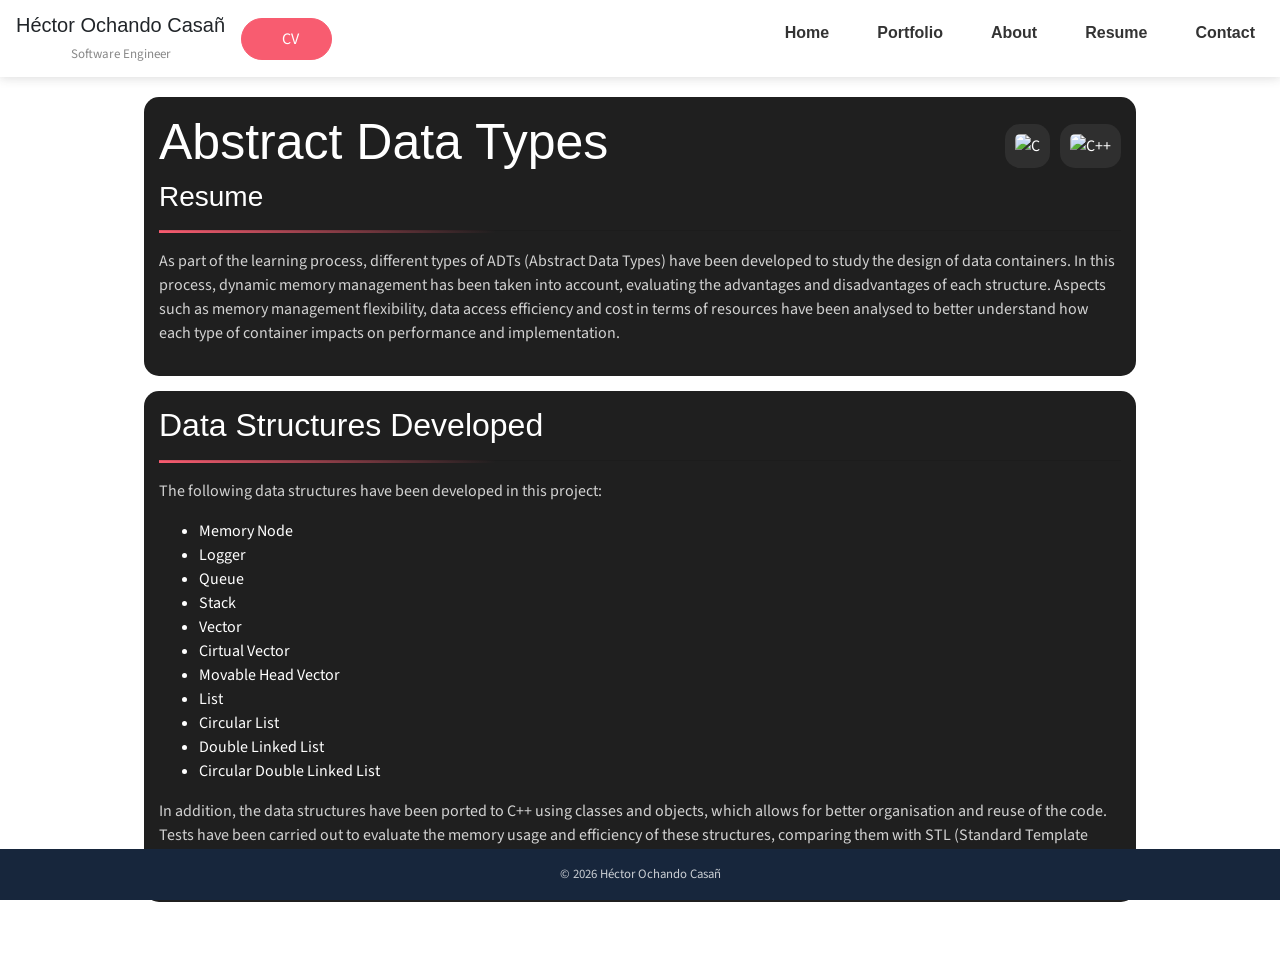
==== commit 6eab2477: "Add adts project" ====
--- a/portfolio/adts.html
+++ b/portfolio/adts.html
@@ -74,68 +74,46 @@
                 <h1>Abstract Data Types</h1>
                 <div class="project-section-skill-container">
                     <img src="../assets/imgs/logos/c.png" alt="C">
+                    <img src="../assets/imgs/logos/c_plusplus.png" alt="C++">
                 </div>
             </div>
             <h3>Resume</h3>
             <hr>
             <p>
-                This project has been based on understanding the basics of memory management and how to implement a
-                memory
-                manager/allocator. To understand this I have developed a free list allocator. With a basic operation and
-                with a single
-                memory pool. This allocator is developed to be used in single thread so it does not support multiple
-                threads and
-                therefore does not optimise access at chache line level and does not provide a safe memory allocation.
+                As part of the learning process, different types of ADTs (Abstract Data Types) have been developed to
+                study the design
+                of data containers. In this process, dynamic memory management has been taken into account, evaluating
+                the advantages
+                and disadvantages of each structure. Aspects such as memory management flexibility, data access
+                efficiency and cost in
+                terms of resources have been analysed to better understand how each type of container impacts on
+                performance and
+                implementation.
             </p>
         </article>
         <article class="project-section">
-            <h2>What I have learned</h2>
+            <h2>Data Structures Developed</h2>
             <hr>
-            <p>
-                Memory management is complex to the point of affecting execution time, not just the time it takes to
-                allocate memory or
-                free it. So I would divide what I have learned into three points.
-            </p>
-            <h4>Allocators:</h4>
-            <p>First of all, the type of allocator you are using matters when it comes to allocating memory, as
-                there is no perfect
-                allocator for all situations. There are allocators like the following with their pros and cons.
-            </p>
+            <p>The following data structures have been developed in this project:</p>
             <ul>
-                <li>Linear Allocator</li>
-                <li>Stack Allocator</li>
-                <li>Free List Allocator</li>
-                <li>Bitmap Allocator</li>
-                <li>Buddy Allocator</li>
-                <li>Global Allocator</li>
+                <li>Memory Node</li>
+                <li>Logger</li>
+                <li>Queue</li>
+                <li>Stack</li>
+                <li>Vector</li>
+                <li>Cirtual Vector</li>
+                <li>Movable Head Vector</li>
+                <li>List</li>
+                <li>Circular List</li>
+                <li>Double Linked List</li>
+                <li>Circular Double Linked List</li>
             </ul>
-            <p>It should be noted that a global allocator is not an allocator that follows any memory
-                reservation
-                paradigm but is
-                important to mention because of its ability to be accessed by multiple threads.</p>
-            <h4>Multithread:</h4>
-            <p>Taking into account that most systems where memory management is important are multithreaded, it is
-                necessary to adapt
-                the allocators for multithreading. This implies both safe access to the allocator and taking into
-                account where the
-                memory is being reserved, as there may be synchronisation of threads if they read or write in nearby
-                positions (within
-                the same chache line).
-                This happens because CPUs do not read a single value from the ram but load a chache the size of a chache
-                line (in most
-                cases 64 bytes), at least at the L1 level.
-            </p>
-            <h4>Hardware Resources:</h4>
-            <p>Finally, it is worth noting that the concept of memory that is often used in the teaching of C/C++ is
-                that memory comes
-                from RAM. This is not exactly the case.
-                Taking into account that most operating systems have virtual memory. That is to say that one works with
-                virtual memory
-                that is mapped to physical memory (RAM). You should make good use of these resources and not hog them.
-                Because many of
-                the allocators mentioned above work with large memory pools. For this purpose, a range of virtual memory
-                addresses are
-                reserved and mapped or unmapped to physical memory according to their usage.</p>
+            <p>In addition, the data structures have been ported to C++ using classes and objects, which allows for
+                better organisation
+                and reuse of the code. Tests have been carried out to evaluate the memory usage and efficiency of these
+                structures,
+                comparing them with STL (Standard Template Library) implementations to verify their performance and
+                optimisation.</p>
         </article>
     </article>
     <footer class="footer py-3 footer_portfolio">
--- a/assets/css/styles.css
+++ b/assets/css/styles.css
@@ -12902,7 +12902,6 @@
   margin-bottom: 2rem;
   /* text-align: center; */
 }
-}
 
 .footer_portfolio {
   position: fixed;
@@ -13051,6 +13050,7 @@
   align-items: center;
   padding: 20px;
   gap: 15px;
+  margin-bottom: 50px;
 }
 
 .project-section {
